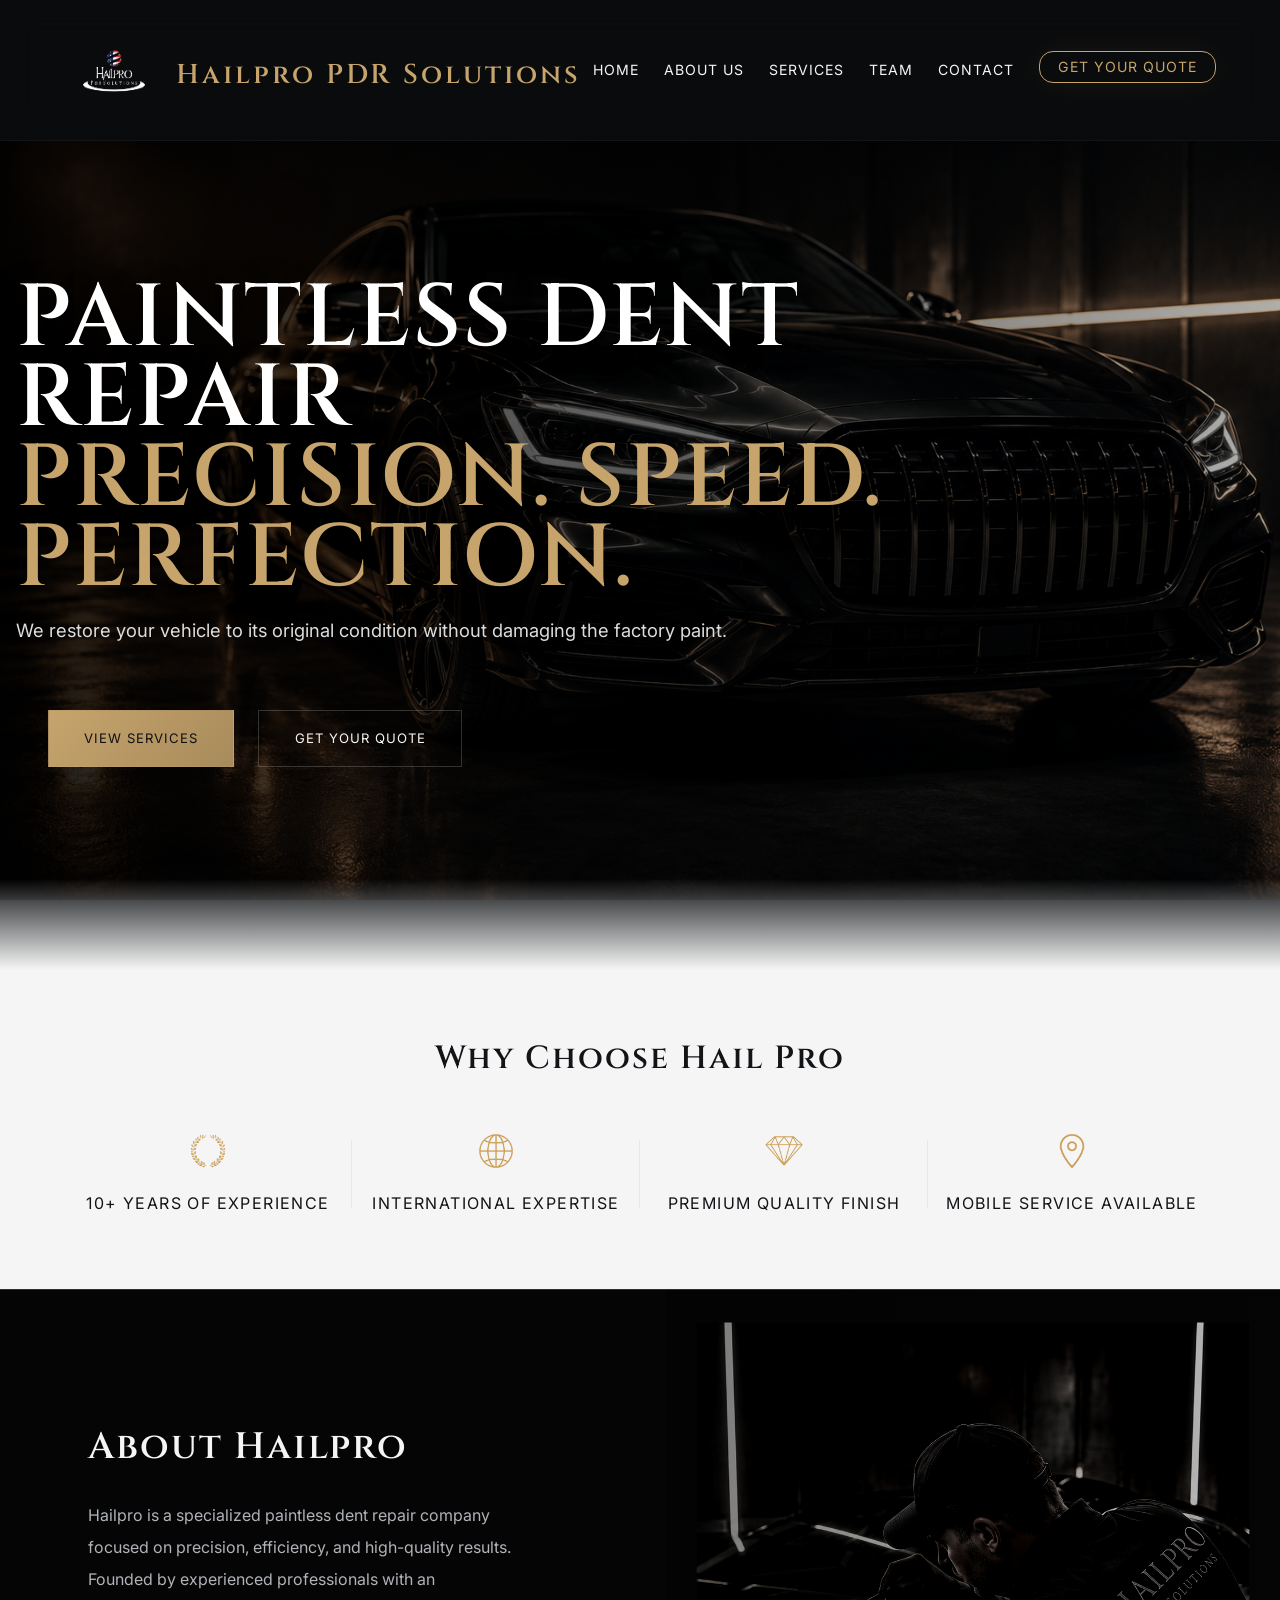
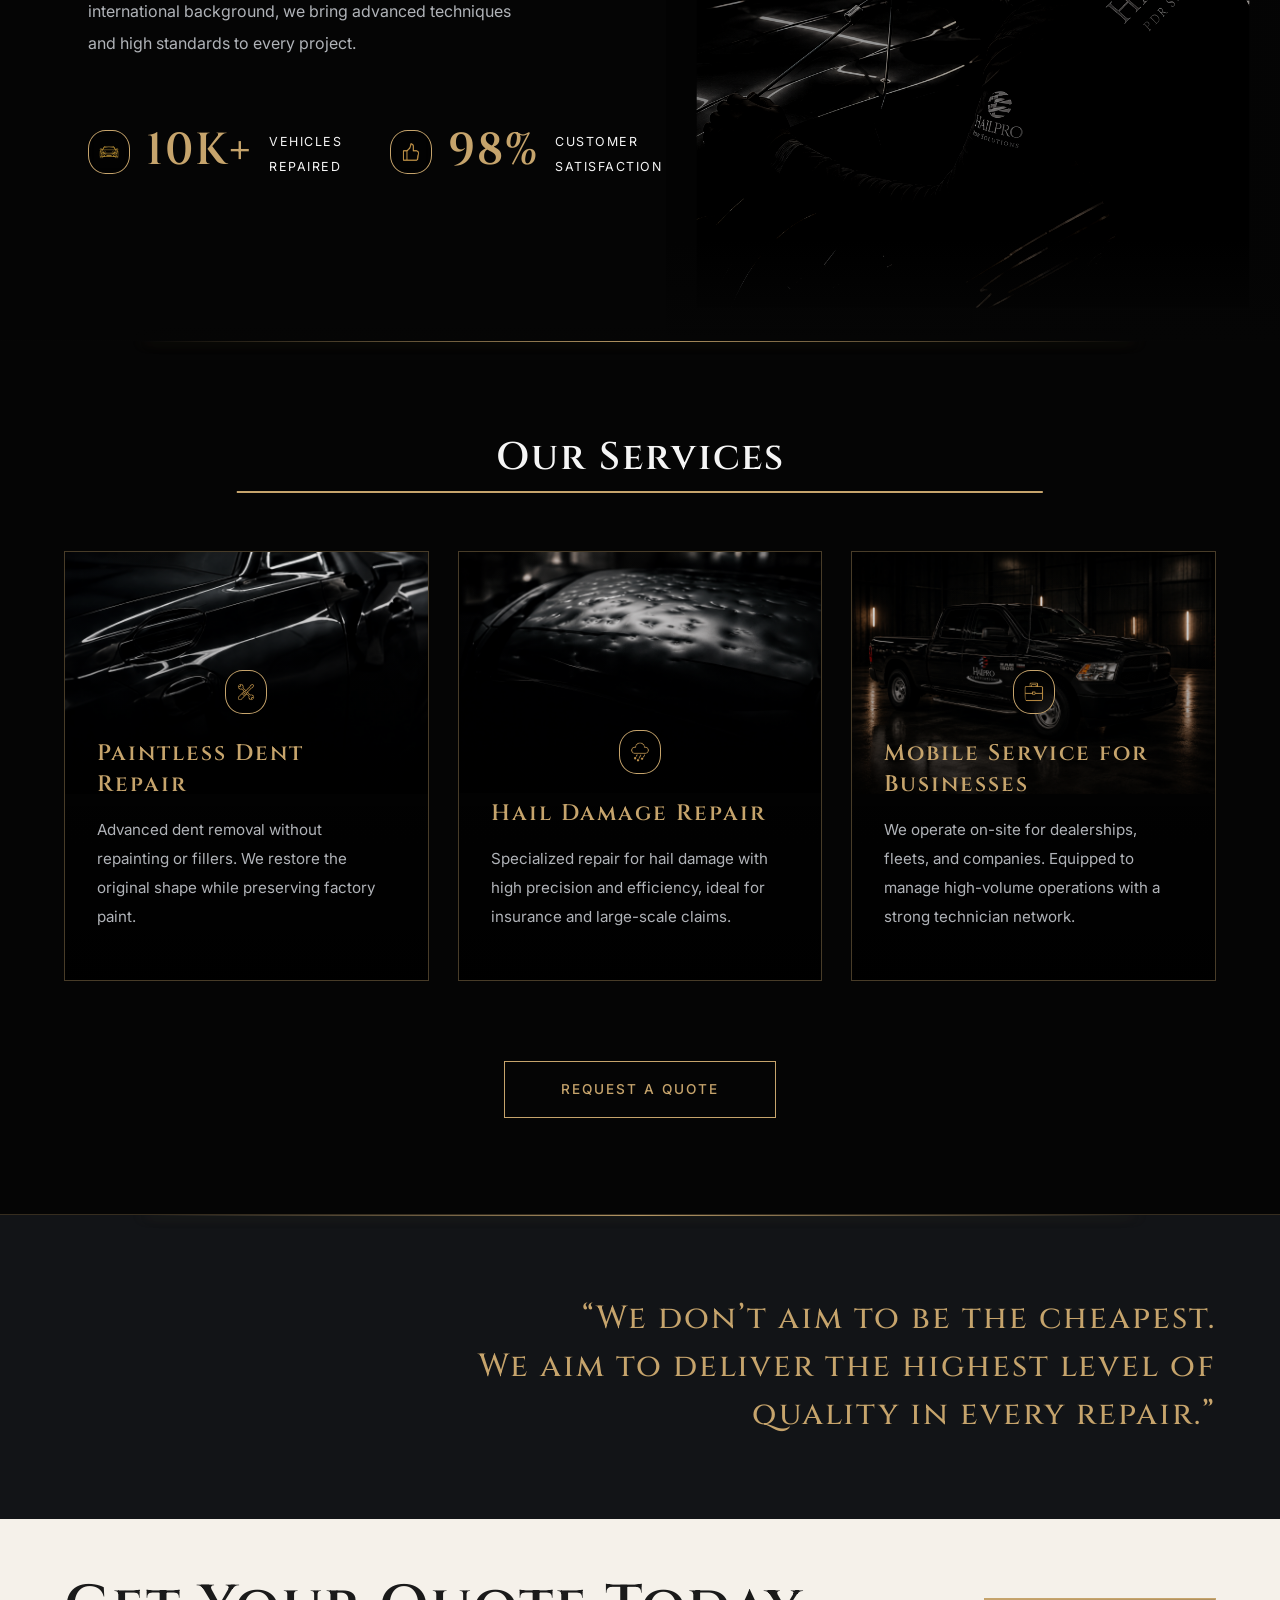
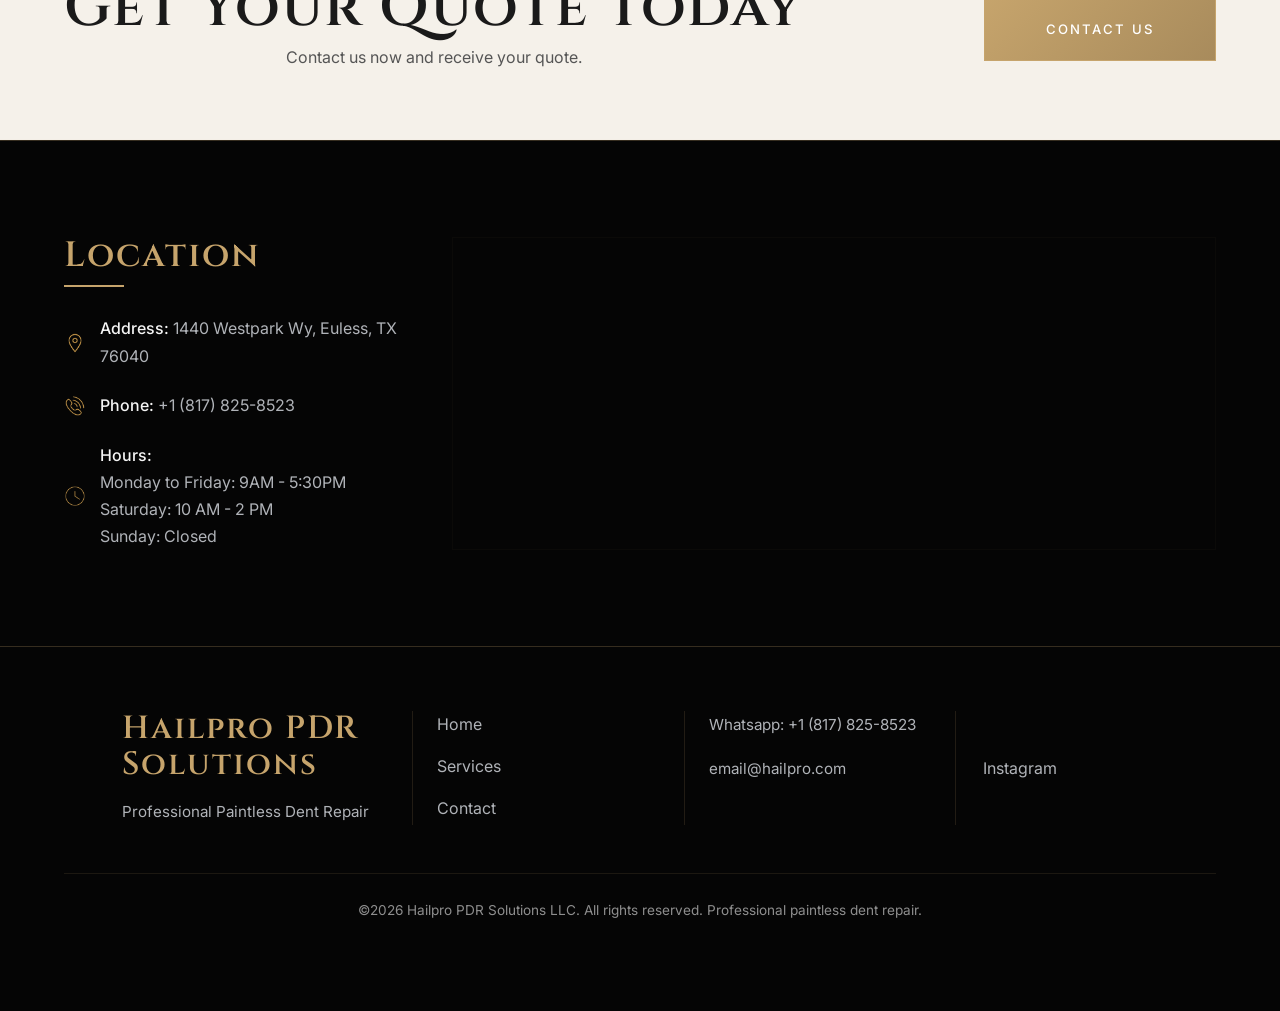
==== index.html @ 980bf14f "update" ====
<!DOCTYPE html>
<html lang="en">
<head>
    <meta charset="UTF-8">
    <meta name="viewport" content="width=device-width, initial-scale=1.0">
    <title>Hailpro PDR Solutions</title>
    <link rel="icon" type="image/png" href="favicon.jpeg">
    <link rel="shortcut icon" href="favicon.ico" type="image/x-icon">
    <link rel="shortcut icon" href="favicon.png" type="image/x-icon">
    
    <link rel="stylesheet" href="style.css">
</head>
<body>
    <header>
         <nav class="navbar">
            <div class="container navbar">

                <div class="logo">
                <img src="images/logo.png" alt="">
                <h1>Hailpro PDR Solutions</h1>
            </div>

            <ul class="nav-menu">
                <li><a href="index.html">Home</a></li>

            <li class="dropdown">
                    <a href="about.html">About Us</a>
                    <ul class="dropdown-menu">
                        <li><a href="pdr.html">What is PDR?</a></li>
                        <li><a href="experience.html">International Experience</a></li>
                        <li><a href="culture.html">Culture and Philosophy</a></li>
                        </ul>
                    <li><a href="services.html">Services</a></li>
                    <li><a href="team.html">Team</a></li>
                    <li><a href="contact.html">Contact</a></li>

                    <li><a href="contact.html" class="btn-nav">Get Your Quote</a></li>
                </li>
            </ul>
        </nav>
    </header>

    <main>
        <section class="hero">
            <h1>Paintless Dent Repair<br> <span class="highlight">Precision. Speed. Perfection.</span></h1>
            <p>We restore your vehicle to its original condition without damaging the factory paint.</p>

            <div class="hero-buttons">
            <a href="services.html" class="btn-primary">View Services</a>
            <a href="contact.html" class="btn-secondary">Get Your Quote</a>
            </div>

        </section>

        <section id="normal" class="why">
            <div class="container">

                <h2 class="section-title">Why Choose Hail Pro</h2>

                <div class="why-grid">
                    <div class="why-item">
                        <img src="images/experience-icon.png" alt="experience icon">
                        <span>10+ Years of Experience</span>
                    </div>
                    <div
                    class="why-item">
                    <img src="images/international-icon.png" alt="international icon">
                    <span>International Expertise</span>
                </div>
                    <div class="why-item">
                        <img src="images/premium-icon.png" alt="premium icon">
                    <span>Premium Quality Finish</span>
                </div>
                    <div class="why-item">
                        <img src="images/mobile-icon.png" alt="mobile icon">
                        <span>Mobile Service Available</span>
                    </div>
                </div>
            </div>
        </section>

        <section id="image" class="about-short">
            <div class="about-wrapper">

                <div class="about-content">
                    <div class="container">
                        <h2 class="section-title">About Hailpro</h2>
                        <p>
                            Hailpro is a specialized paintless dent repair company focused on precision, efficiency, and high-quality results.
                            Founded by experienced professionals with an international background, we bring advanced techniques and high standards to every project.
                        </p>

                        <div class="stats-grid">

                            <div class="stat">
                                <img src="images/car-icon.png" alt="">
                                <h3>10K+</h3>
                                <p>Vehicles Repaired</p>
                            </div>
                    
                            <div class="stat">
                                <img src="images/satisfaction-icon.png" alt="">
                                <h3>98%</h3> 
                                <p>Customer Satisfaction</p>
                            </div>
                        </div>
                    </div>
                </div>

                <div class="about-img">
                    <img src="images/about-img.png" alt="maylon and jo">
                </div>
            </div>

        </section>

        <section id="services" class="services">
            <div class="container">

                <h2 class="section-title">Our Services</h2>

                        <div class="service-grid">

                            <div class="service-card service-card-1">
                                <img src="images/repair-icon.png" alt="repair icon">
                                <h3>Paintless Dent Repair</h3>
                                <p>Advanced dent removal without repainting or fillers. We restore the original shape while preserving factory paint.</p>
                            </div>

                            <div class="service-card service-card-2">
                                <img src="images/hail-icon.png" alt="hail icon">
                            <h3>Hail Damage Repair</h3>
                            <p>
                            Specialized repair for hail damage with high precision and efficiency, ideal for insurance and large-scale claims.
                            </p>
                            </div>

                            <div class="service-card service-card-3">
                                <img src="images/mobile-service-icon.png" alt="mobile service icon">
                            <h3>Mobile Service for Businesses</h3>
                            <p>
                            We operate on-site for dealerships, fleets, and companies. Equipped to manage high-volume operations with a strong technician network.
                            </p>
                            </div>

                        </div>
                <div class="service-cta">
                    <a href="contact.html" class="btn-primary">Request a Quote</a>
                </div>
            </div>
        </section>

        <section class="quote-1">
                <div class="container">
                    <div class="quote-1-content">
                        <h2>
                            “We don’t aim to be the cheapest. <br>
                            We aim to deliver the highest level of quality in every repair.”
                        </h2>
                    </div>
                </div>
        </section>

        <section id="contact" class="contact-cta">
            <div class="container">
                <div class="contact-cta-content">
                    <div class="contact-cta-text">
                        <h2>Get Your Quote Today</h2>
                        <p>Contact us now and receive your quote.</p>
                    </div>

                    <a href="contact.html" class="btn-primary">Contact Us</a>
                </div>
            </div>
        </section>
        
        <section id="location" class="location">
            <div class="container">

                <div class="location-wrapper">
                    <div class="location-content">
                        <h2 class="section-title">Location</h2>
                        
                        <div class="location-info">

                            <div class="location-item">
                                <span><img src="images/address-icon.png" alt=""></span>
                                <p><strong>Address:</strong> 1440 Westpark Wy, Euless, TX 76040</p>
                            </div>
                            <div class="location-item">
                                <span class="location-img-2"><img src="images/phone-icon.png" alt=""></span>
                                <p><strong>Phone:</strong> +1 (817) 825-8523</p>
                            </div>
                            <div class="location-item">
                                <span><img src="images/clock-icon.png" alt=""></span>
                                <p><strong>Hours:</strong> <br> Monday to Friday: 9AM - 5:30PM <br>
                                Saturday: 10 AM - 2 PM <br> Sunday: Closed </p>
                            </div>
                        </div>
                    </div>

                </div>

                <div class="map-placeholder">
                        <iframe 
                        src="https://www.google.com/maps?q=1440+Westpark+Way+Euless+Texas&output=embed"
                        width="100%" 
                        height="100%" 
                        style="border:0;" 
                        allowfullscreen="" 
                        loading="lazy">
                        </iframe>
                </div>
                
            </div>
        </section>
    </main>

    <footer class="footer">
        <div class="container footer-content">
            <div>
                <h3>Hailpro PDR Solutions</h3>
                <p>Professional Paintless Dent Repair</p>
            </div>
            <div class="footer-links">
                <a href="index.html">Home</a>
                <a href="services.html">Services</a>
                <a href="contact.html">Contact</a>
            </div>
            <div class="footer-contact">
                <p>Whatsapp: +1 (817) 825-8523</p>
                <p>email@hailpro.com</p>
            </div>

            <div class="footer-instagram">
                <a href="https://www.instagram.com/hailpropdrsolutions/">Instagram</a>
            </div>
        </div>

        <p>
            ©2026 Hailpro PDR Solutions LLC. All rights reserved. Professional paintless dent repair.
        </p>
    </footer>
</body>
</html>
---- style.css ----
@charset "UTF-8"; 

@import url('https://fonts.googleapis.com/css2?family=Cinzel:wght@400..900&display=swap'); 

@import url('https://fonts.googleapis.com/css2?family=Inter:ital,opsz,wght@0,14..32,100..900;1,14..32,100..900&display=swap');


:root { 

    /*COLORS*/

    --background-main: #121417; 
    --background-soft: #1a1d21; 
    --background-card: #20242a;
    
    --gold: #c6a46c; 
    --gold-soft: #a88b5c; 
    --gold-light: #e0c48a; 
    
    --blue-deep: #1e3a8a; 
    --red-accent: #b91c1c; 
    
    --text-main: #f5f5f5; 
    --text-soft: #b0b3b8; 

    --border-light: rgba(255, 255, 255, 0.08);
    --border-soft: rgba(255,255,255,0.04);
    --gold-border: 1px solid rgba(198,164,108,0.25);

    --overlay-dark: rgba(0,0,0,0.72);
    --overlay-light: rgba(0,0,0,0.3);

    /*TYPOGRAPHY*/

    --font-title: "Cinzel", serif;
    --font-body: "Inter", sans-serif;

    --title-big: 5.5rem;
    --title-medium: 3rem;
    --title-small: 1.5rem;

    --text-large: 1.15rem;
    --text-normal: 1rem;
    --text-small: 0.9rem;

    --letter-spacing-title: 2px;

    /*SPACING*/

    --section-padding: 9rem;
    --container-width: 1280px;

    --content-width: 550px;


    --card-padding: 2.5rem;

    --button-padding: 1rem 2.2rem;

    /*EFFECTS*/
    
    --radius: 14px;
    --radius-small: 8px;
    --radius-large: 24px;

    --shadow-soft: 0 10px 30px rgba(0,0,0,0.25);
    --shadow-medium: rgba(0,0px,60px,0.35);
    --shadow-heavy: rgba(0,30px,100px,0.45);

    --gradient-dark:
    linear-gradient(
    to right,
    rgba(0,0,0,0.88),
    rgba(0,0,0,0.3)
);

    --gradient-soft:
    linear-gradient(
    to bottom,
    rgba(0,0,0,0.2),
    rgba(0,0,0,0.75)
);

    --blur-light: blur(8px);
    --blur-medium: blur(14px);
    --blur-heavy: blur(24px);

    --gold-glow: 0 0 30px rgba(198,164,108,0.08);

    --gold-strong: #c3bf76;

    --transition-slow: 1s ease;
    --transition-medium: 0.6s ease;
    --transition-fast: 0.3s ease;

    --luxury-transition: cubic-bezier(0.19,1,0.22,1);
    
} 

* { 
    margin: 0px; 
    padding: 0px; 
    box-sizing: border-box; 
} 

html {
    scroll-behavior: smooth;
}


body { 
    font-family: "Inter", sans-serif; 

    color: var(--text-main);
    
    background: linear-gradient(to bottom, rgba(0,0,0,0.2),
    rgba (0,0,0,0.9)
    );

    background-color: var(--background-main);
    line-height: 1.7; 

    overflow-x: hidden;
    position: relative;
} 

body::before {
    content: "";
    position: fixed;

    inset: 0;

    background-image: radial-gradient(rgba (255,255,255,0.08) 0.5px,
    transparent 0.05px
    );

    background-size: 4px 4px;

    opacity: 0.03;

    pointer-events: none;
    
    z-index: 9999;
}

h1, h2, h3 { 
    font-family: "Cinzel", serif; 
    letter-spacing: var(--letter-spacing-title); 
    line-height: 1.1;
    font-weight: 600;
} 

p { 
    color: var(--text-soft); 
    font-size: var(--text-normal);
} 

a { 
    text-decoration: none; 
    color: inherit; 
}

.container {
    width: 90%;
    max-width: var(--container-width);
    margin: 0px auto;
}

section {
    padding: var(--section-padding) 0;
    position: relative;
}

header {
    width: 100%;
    position: sticky;

    top: 0px;
    padding: 10px 0px;
    margin-bottom: 0%;

    z-index: 1000;

    background: rgba(0,0,0, 0.45);
    backdrop-filter: blur(16px);

    border-bottom: 1px solid rgba(255,255,255,0.04);
}

.logo {
    display: flex;
    flex-direction: row;
    gap: 12px
}
.logo img {
    width: 150%;
    max-width: 100px;
    height: 120px;
}

.logo h1 {
    font-size: 1.7rem;
    color: var(--gold);
    letter-spacing: 3px;

    margin-top: 50px;
}

.navbar {
    display: flex;
    justify-content: space-between;

    align-items: center;
    min-height: 95px;
}

.nav-container {
    width: 90%;
    max-width: 1200px;

    display: flex;
    justify-content: space-between;
    align-items: center;

    padding: 18px 0px;
}


.nav-menu {
    list-style: none;
    display: flex;
    align-items: center;
    gap: 25px;
}

.nav-menu a {
    position: relative;
    font-size: 0.88rem;
    text-transform: uppercase;

    letter-spacing: 1px;
    transition: var(--transition-medium);
}

.nav-menu a:hover {
    color: var(--gold);
}

.nav-menu a::after {
    content: "";

    position: absolute;
    left: 0;
    bottom: -8px;

    width: 0;
    height: 2px;

    background: var(--gold);

    transition: var(--transition-medium);
}

.nav-menu a:hover::after {
    width: 100%;
}

.nav-menu .btn-nav::after {
    display: none;
}

.dropdown {
    position: relative;
}

.dropdown-menu {
    position: absolute;
    top: 140%;
    left: 0;
    background: rgba(10, 10, 10, 0.99);
    list-style: none;
    min-width: 200px;

    border: var(--gold-border);

    backdrop-filter: var(--border-light);
    padding: 10px 0px;
    border-radius: var(--radius);

    opacity: 0;
    visibility: hidden;
    transform: translateY(10px);
    transition: var(--transition-medium);
}

.dropdown-menu li {
    padding: 14px 22px;

    border-bottom: 1px solid rgba(255,255,255,0.04);
}

.dropdown-menu li:hover {
    background: rgba(255, 255, 255, 0.03);
}

.dropdown:hover .dropdown-menu {
    opacity: 1;
    visibility: visible;
    transform: translateY(0px);
}

#menu-toggle {
    display: none;
}

.menu-icon {
    display: none;
    font-size: 28px;
    cursor: pointer;
    color: var(--gold);

    transition: var(--transition-fast);
}

.menu-icon:hover {
    color: var(--gold-light);
}

.btn-nav {
    display: inline-block;
    padding: 8px 18px;
    line-height: 1;

    border: 1px solid var(--gold);
    border-radius: var(--radius);

    transform: translateY(-3px);

    color: var(--gold);
    box-shadow: var(--gold-glow);
}

.btn-nav:hover {
    border: var(--gold-border);
    color: var(--gold);
    box-shadow: var(--gold-glow);
}

.nav-menu .btn-nav:hover {
    color: #fff7e8;

    border-color: var(--gold);

    box-shadow:
        0 0 8px rgba(198,164,108,0.55),
        0 0 18px rgba(198,164,108,0.35),
        0 0 30px rgba(198,164,108,0.18);

    text-shadow:
        0 0 6px rgba(255,230,180,0.9);

    background: rgba(198,164,108,0.05);

    transform: translateY(-3px) scale(1.03);
}

.btn-primary, 
.btn-secondary {
    display: inline-flex;
    align-items: center;
    justify-content: center;

    padding: var(--button-padding);

    text-transform: uppercase;
    letter-spacing: 1px;
    font-size: 0.82rem;

    transition: all var(--transition-medium);

    cursor: pointer;
}

.btn-primary {
    background: linear-gradient(135deg, 
    var(--gold), 
    var(--gold-soft)
    );
    color: #111;

    border: 1px solid transparent;
    position: relative;
    overflow: hidden;
}

.btn-primary:hover {
    transform: translateY(-2px);

    background: linear-gradient(
        135deg,
        #e2c48a,
        #c79b52
    );

    color: #000;

    box-shadow:
        0 0 10px rgba(198,164,108,0.35),
        0 0 24px rgba(198,164,108,0.18);

    filter: brightness(1.08);
    
}

.btn-secondary {
    border: 1px solid rgba(255,255,255, 0.18);
    color: var(--text-main);
}

.btn-secondary:hover {
    color: #fff7e8;

    border-color: var(--gold);

    box-shadow:
        0 0 8px rgba(198,164,108,0.55),
        0 0 18px rgba(198,164,108,0.35),
        0 0 30px rgba(198,164,108,0.18);

    text-shadow:
        0 0 6px rgba(255,230,180,0.9);

    background: rgba(198,164,108,0.05);

    transform: translateY(-3px) scale(1.03);
}

/*HERO SECTION*/

.hero {
    min-height: 92vh;
    display: flex;

    flex-direction: column;

    justify-content: center;

    padding-top: 8rem;

    background: var(--gradient-dark),
    url('images/background.png');

    background-position: left;
    background-size: cover;
    background-repeat: no-repeat;
    background-attachment: fixed;

}

.hero h1 {
    font-size: var(--title-big);
    max-width: 1000px;
    padding-left: 1rem;

    line-height: 5rem;

    text-transform: uppercase;
    color: #FFFFFF;
    text-shadow: 0px 10px 30px rgba(0,0,0,0.5)
}

.highlight {
    color: var(--gold);
}

.hero p {
    font-size: var(--text-large);

    max-width: var(--container-width);
    margin: 1rem;

    color: #dddddd;
}

.hero-buttons {
    display: flex;
    gap: 1.5rem;
    margin: 3rem;
}

.why {
    position: relative;

    background: var(--text-main);

    padding: 4.5rem 0;
}

.why::after {
    content: "";

    position: absolute;
    top: -90px;
    left: 0;

    width: 100%;
    height: 90px;

    background: linear-gradient(
        to bottom,
        transparent,
        #f4f4f4
    );
}

.why .section-title {
    color: var(--background-main);

    text-align: center;

    margin-bottom: 3.5rem;

    font-size: 2rem;
}

.why-grid {
    display: grid;

    grid-template-columns: repeat(4, 1fr);

    align-items: center;
}

.why-item {
    position: relative;
    display: flex;

    flex-direction: column;
    align-items: center;
    justify-content: center;
    text-align: center;

    padding: 1.5rem, 2rem;

    transition: var(--transition-fast);
}

.why-item:hover {
    transform: translateY(-3px);
}

.why-item:not(:last-child)::after {
    content: "";

    position: absolute;
    right: 0;
    top: 50%;

    transform: translateY(-50%);

    width: 1px;
    height: 80%;

    background: rgba(198,164,108,0.18);
}

.why-item img {
    width: 38px;
    height: 38px;

    object-fit: contain;

    margin-bottom: 1.3rem;

    opacity: 0.9;

    transition: var(--transition-fast);
}

.why-item:hover img {
    transform: scale(1.05);
}

.why-item span {
    font-family: var(--font-body);
    font-size: 1rem;
    font-weight: 400;
    color: var(--background-main);

    letter-spacing: 1.4px;
    line-height: 1.6;

    text-transform: uppercase;
}

/*ABOUT SECTION*/

.about-short {
    background: #050505;

    border-top: var(--gold-border);
    border-bottom: var(--gold-border);

    padding: 0;
}

.about-wrapper {
    display: grid;
    grid-template-columns: 52% 48%;
    align-items: stretch;
}

.about-content {
    display: flex;
    align-items: center;
    position: relative;

    padding: 6rem 7rem 6rem 4rem;
}

.about-content .container {
    max-width: 520px;
}

.about-short .section-title {
    text-align: left;
    font-size: 2.3rem;

    margin-bottom: 2rem;

    color: var(--text-main);
}

.about-content .section-title::after {
    content: "";

    position: absolute;
    left: 0;
    bottom: -14px;

    width: 60px;
    height: 2px;

    background: var(--gold);
}

.about-content p {
    max-width: 540px;

    font-size: 1rem;
    line-height: 2;

    margin-bottom: 3rem;
    color: var(--text-soft);
}

.about-img {
    position: relative;
    min-height: 650px;
    overflow: hidden;
}

.about-img img {
    width: 100%;
    height: 100%;

    object-fit: cover;
    display: block;
    object-position: center center;

    transform: scale(0.9);

    filter: 
    grayscale(35%)
    brightness(0.9)
    contrast(1.1);
}

.about-img::after {
    content: "";
    position: absolute;
    inset: 0;

    background: linear-gradient(
    to left,
    rgba(0,0,0,0.15),
    rgba(0,0,0,0.45)
    );
}

.stats-grid {
    display: flex;
    gap: 3rem;

    margin-top: 1rem;
    margin-right: 2rem;
    
}

.stat {
    display: flex;
    align-items: center;
    min-width: auto;

    gap: 1rem;
}

.stat img {
    width: 20px;
    height: 22px;

    object-fit: contain;
    object-position: center;

    border: 1px solid var(--gold);
    border-radius: 42%;
    padding: 10px;
    margin: 1.4rem auto 1.8rem;

    display: block;

    box-sizing: content-box;
    background: rgba(0,0,0,0.55);
    backdrop-filter: blur(5px);
}

.stat h3 {
    font-size: 2.8rem;
    color: var(--gold);

    margin-bottom: 0.4rem;
    line-height: 1;
}

.stat p {
    margin: 0;
    color: var(--text-main);

    font-size: 0.78rem;
    max-width: 120px;

    text-transform: uppercase;
    letter-spacing: 1.5px;
    
}

/*SERVICES*/

.services {
    background: #050505;

    border-bottom: var(--gold-border);

    padding: 6rem 0;
}

.services .section-title {
    position: relative;
    text-align: center;
    color: var(--text-main);

    font-size: 2.4rem;
    margin-bottom: 4.5rem;
}

.services .section-title::after {
    content: "";
    position: absolute;

    left: 50%;
    bottom: -14px;

    transform: translateX(-50%);

    width: 70%;
    height: 2px;

    background: var(--gold);
}
.services::before {
    content: "";

    position: absolute;

    top: 0;
    left: 50%;

    transform: translateX(-50%);

    width: 78%;
    height: 1px;

    background: linear-gradient(
        to right,
        transparent,
        rgba(198,164,108,0.9),
        transparent
    );

    box-shadow:
        0 0 12px rgba(198,164,108,0.35),
        0 0 22px rgba(198,164,108,0.18);
}

.services::after {
    content: "";

    position: absolute;

    top: -100px;
    left: 0;

    width: 100%;
    height: 100px;

    background: linear-gradient(
        to bottom,
        transparent,
        #050505
    );

    pointer-events: none;
}

.service-grid {
    display: grid;
    grid-template-columns: repeat(3, 1fr);
    gap: 1.8rem;
}

.service-card {
    position: relative;

    min-height: 430px;
    padding: 3rem 2rem;

    border: 1px solid rgba(198,164,108,0.35);

    overflow: hidden;
    display: flex;
    flex-direction: column;

    justify-content: flex-end;
    

    transition: var(--transition-medium);

    background-size: contain;
    background-position: top;
    background-repeat: no-repeat;
}

.service-card:hover {
    transform: translateY(-8px);

    border-color: var(--gold);

    box-shadow: var(--gold);
}

.service-card > * {
    position: relative;
    z-index: 2;
}

.service-card img {
    width: 20px;
    height: 22px;

    display: flex;

    object-fit: contain;

    padding: 10px;

    border: 1px solid var(--gold);
    border-radius: 42%;

    box-sizing: content-box;
    margin: 0 auto 1.5rem auto;

    background: rgba(0,0,0, 0.45);
    backdrop-filter: blur(5px);
}

.service-card h3 {
    font-size: 1.4rem;
    
    color: var(--gold);

    margin-bottom: 1rem;
    line-height: 1.4;
}

.service-card p {
    color: var(--text-soft);

    font-size: 0.95rem;
    line-height: 1.9;
}

.service-card-1 {
    background-image: url('images/grid-1.png');
}

.service-card-2 {
    background-image: url('images/grid-2.png');
}

.service-card-3 {
    background-image: url('images/grid-3-bk.png');

}

.service-card::before {
    content: "";

    position: absolute;
    inset: 0;

    background: linear-gradient(
        to bottom,
        rgba(0,0,0,0.05) 0%,
        rgba(0,0,0,0.35) 35%,
        rgba(0,0,0,0.78) 65%,
        rgba(0,0,0,0.96) 100%
    );

    z-index: 1;
}

.service-cta {
    display: flex;
    justify-content: center;

    margin-top: 5rem;
}

.service-cta .btn-primary {
    display: inline-flex;
    align-items: center;
    justify-content: center;

    padding: 1rem 3.5rem;

    border: 1px solid var(--gold);

    background: transparent;
    color: var(--gold);

    text-transform: uppercase;

    letter-spacing: 2px;
    font-size: 0.85rem;
    font-weight: 500;

    position: relative;
    overflow: hidden;

    transition: var(--transition-medium);
}

.service-cta .btn-primary:hover {
    background: rgba(198,164,108,0.06);

    color: #fff7e8;

    border-color: var(--gold);

    transform: translateY(-3px) scale(1.02);

    box-shadow:
        0 0 8px rgba(198,164,108,0.45),
        0 0 18px rgba(198,164,108,0.28),
        0 0 28px rgba(198,164,108,0.12);

    text-shadow:
        0 0 6px rgba(255,230,180,0.75);
}

/*QUOTE*/

.quote-1 {
    position: relative;
    display: flex;

    padding: 5rem 0;

    background-image: url('images/quote-img.png');
    background-size: cover;
    background-position: left center;
    background-repeat: no-repeat;
    background-attachment: fixed;

    overflow: hidden;
}

.quote-1::before {
    content: "";

    position: absolute;

    top: -100px;
    left: 0;

    width: 100%;
    height: 100px;

    background: linear-gradient(
        to bottom,
        transparent,
        #050505
    );

    z-index: 2;
    pointer-events: none;
}

.quote-1::after {
    content: "";

    position: absolute;

    top: 0;
    left: 50%;

    transform: translateX(-50%);

    width: 78%;
    height: 1px;

    background: linear-gradient(
        to right,
        transparent,
        rgba(198,164,108,0.9),
        transparent
    );

    box-shadow:
        0 0 12px rgba(198,164,108,0.35),
        0 0 22px rgba(198,164,108,0.18);

    z-index: 3;
}

.quote-1 .container {
    position: relative;
    z-index: 2;

    display: flex;
    align-items: center;
    justify-content: flex-end;
    gap: 2rem;
}

.quote-1-content {
    max-width: 760px;

    display: flex;
    align-items: flex-start;
    gap: 1.5rem;

}

.quote-1 img {
    width: 48px;
    height: 48px;

    object-fit: contain;
}

.quote-1 h2 {
    color: var(--gold);

    font-size: 2rem;
    line-height: 1.5;
    font-weight: 500;

    max-height: 850px;
    text-align: right;
}

/*CTA CONTACT*/

.contact-cta {
    background: #f5f1ea;

    padding: 3.5rem 0;

    border-top: 1px solid rgba(198,164,108,0.02);
    border-bottom: 1px solid rgba(198,164,108,0.02);
}

.contact-cta-content {
    display: flex;
    align-items: center;
    justify-content: space-between;
    gap: 2rem;
}

.contact-cta-text {
    color: #1a1a1a;

    font-size: 2.4rem;
    margin-bottom: 0.7rem;
}

.contact-cta-text p {
    color: #555;

    font-size: 1rem;
    line-height: 1.7;
    padding-top: 5px;
    text-align: center;
}

.contact-cta .btn-primary {
    display: inline-flex;
    align-items: center;
    justify-content: center;

    padding: 1.2rem 3.8rem;

    background-color: var(--gold);
    color: #fff;

    border: 1px solid var(--gold);

    text-transform: uppercase;
    letter-spacing: 2px;

    font-size: 0.85;
    font-weight: 500;

    transition: var(--transition-medium);
}

.contact-cta .btn-primary:hover {
    background: transparent;
    color: var(--gold);
}

/*LOCATION*/

.location {
    background: #050505;
    padding: 6rem 0;

    border-top: var(--gold-border);
}

.location-wrapper {
    display: grid;
    grid-template-columns: 380px 1fr;
    gap: 1rem;
    
    align-items: stretch;
}

.location .container {
    display: grid;
    grid-template-columns: 340px 1fr;
    gap: 3rem;
    align-items: stretch;
}

.location-content {
    display: flex;
    flex-direction: column;
    justify-content: center;
}

.location .section-title {
    position: relative;
    color: var(--gold);

    font-size: 2.2rem;
    margin-bottom: 2.5rem;
}

.location .section-title::after {
    content: "";

    position: absolute;
    left: 0;
    bottom: -12px;

    width: 60px;
    height: 2px;

    background: var(--gold);
}

.location-info {
    display: flex;
    flex-direction: column;
    gap: 1.4rem;
}

.location-item {
    display: flex;
    align-items: center;
    gap: 0.9rem;
}

.location-item span {
    width: 22px;
    height: 22px;

    display: flex;
    align-items: center;
    justify-content: center;

    flex-shrink: 0;
}

.location-item img {
    width: 20px;
    height: 20px;

    object-fit: contain;

}

.location-item p {
    color: var(--text-soft);
    font-size: 1rem;

    line-height: 1.7;
}

.location-item strong {
    color: var(--text-main);
    font-weight: 500;
}

.map-placeholder {
    overflow: hidden;

    border: 1px solid rgba(198,164,108,0.03);
    min-height: 260px;
    position: relative;
}

.map-placeholder iframe {
    width: 100%;
    height: 100%;

    filter: 
    grayscale(100%)
    brightness(0.55)
    contrast(1.1);
}

/*FOOTER*/

.footer {
    background: #050505;
    border-top: var(--gold-border);
    padding: 4rem;
}

.footer-content {
    display: grid;
    grid-template-columns: 1.2fr 1fr 1fr 0.8fr;
    gap: 3rem;

    padding-bottom: 3rem;
}

.footer-content > div {
    position: relative;
}

.footer-content > div:not(:last-child)::after {
    content: "";

    position: absolute;
    top: 0;
    right: -1.5rem;

    width: 1px;
    height: 100%;

    background: rgba(198,164,108,0.15);
}

/*BRAND*/

.footer h3 {
    color: var(--gold);
    font-size: 2rem;
    margin-bottom: 1rem;
}

.footer p {
    color: var(--text-soft);

    line-height: 1.8;
    font-size: 0.95rem;
}

.footer-links {
    display: flex;
    flex-direction: column;

    gap: 0.9rem;
}

.footer-links a {
    color: var(--text-soft);

    transition: var(--transition-fast);
}

.footer-links a:hover {
    color: var(--gold);

    transform: translateX(3px);
}

.footer-contact {
    display: flex;
    flex-direction: column;

    gap: 1rem;
}

.footer-instagram {
    display: flex;
    align-items: center;

    gap: 0.7rem;

    color: var(--text-soft);
    transition: var(--transition-fast);
    transform: translateX(3px);
}

.footer-instagram:hover {
    color: var(--gold);

    transform: translateX(3px);
}

.footer > p {
    border-top: 1px solid rgba(198,164,108,0.12);

    padding: 1.5rem 0;

    text-align: center;

    color: rgba(255,255,255,0.55);

    font-size: 0.85rem;
}
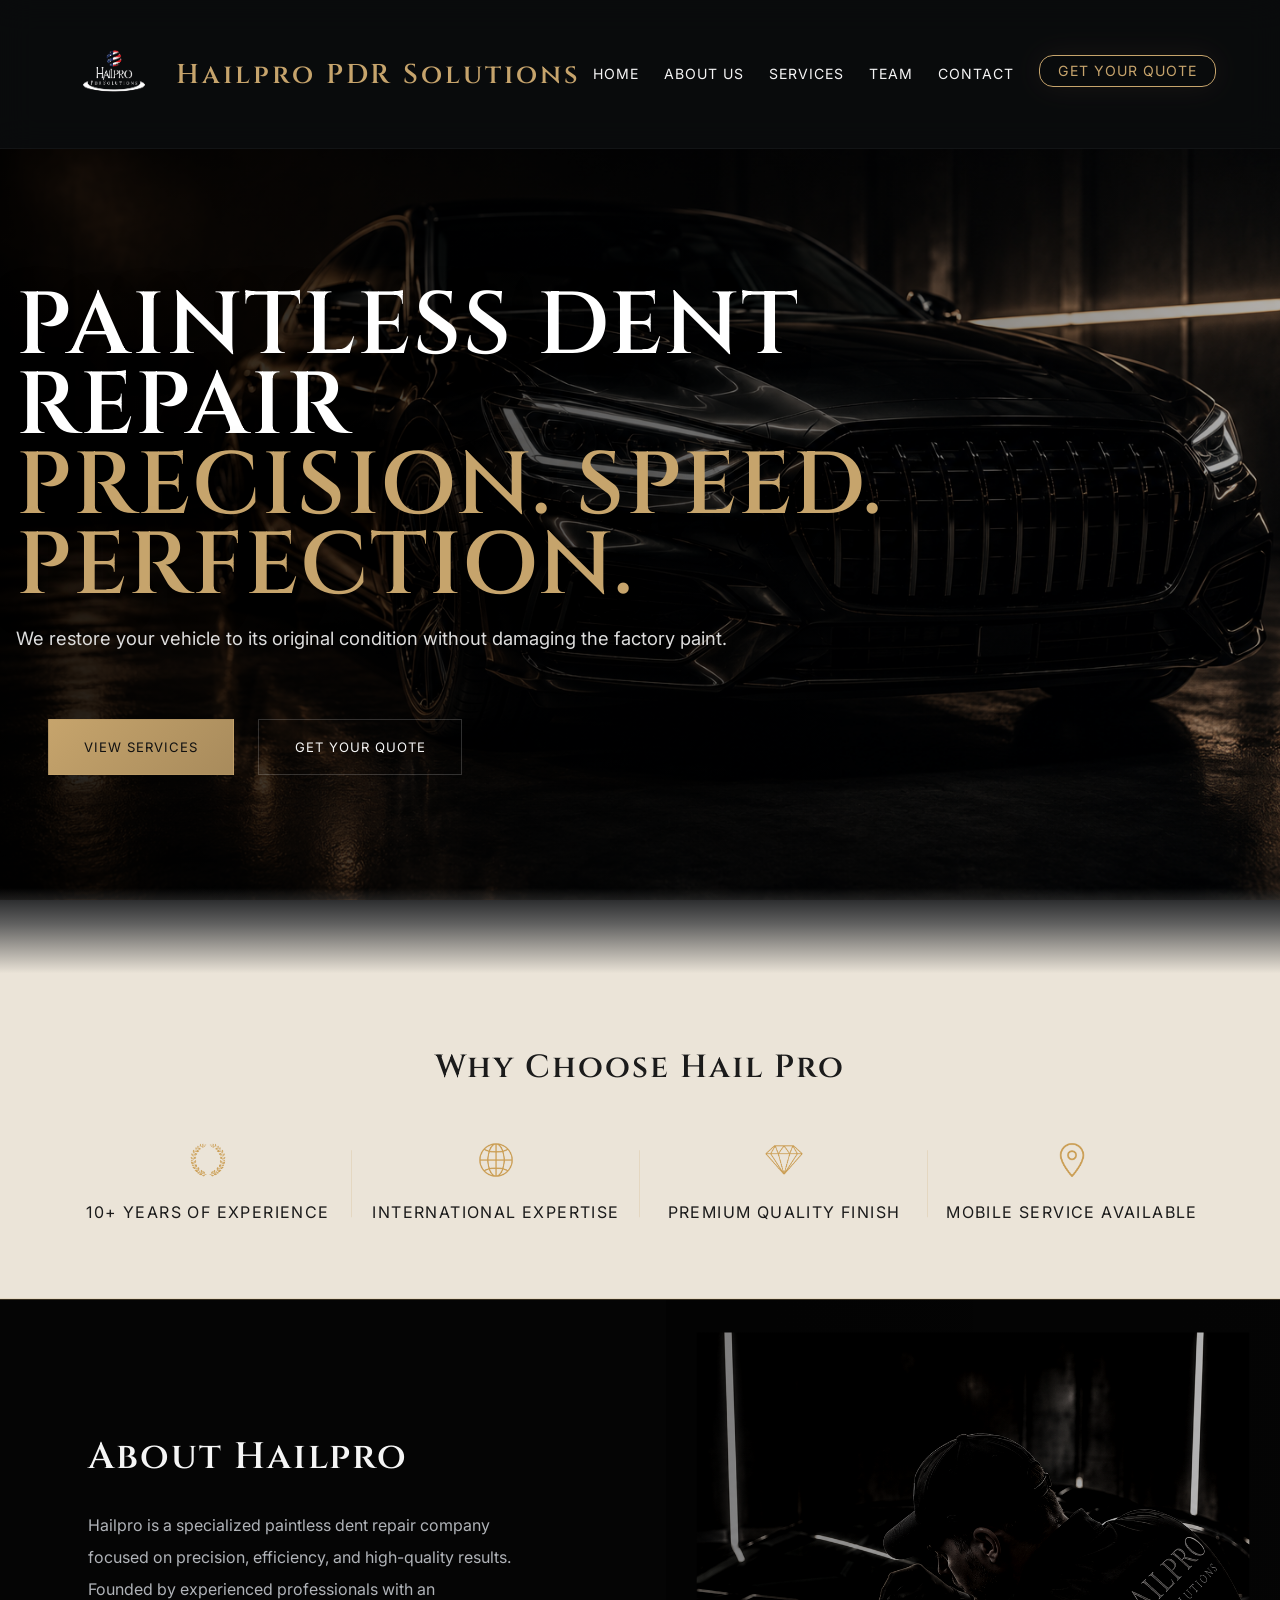
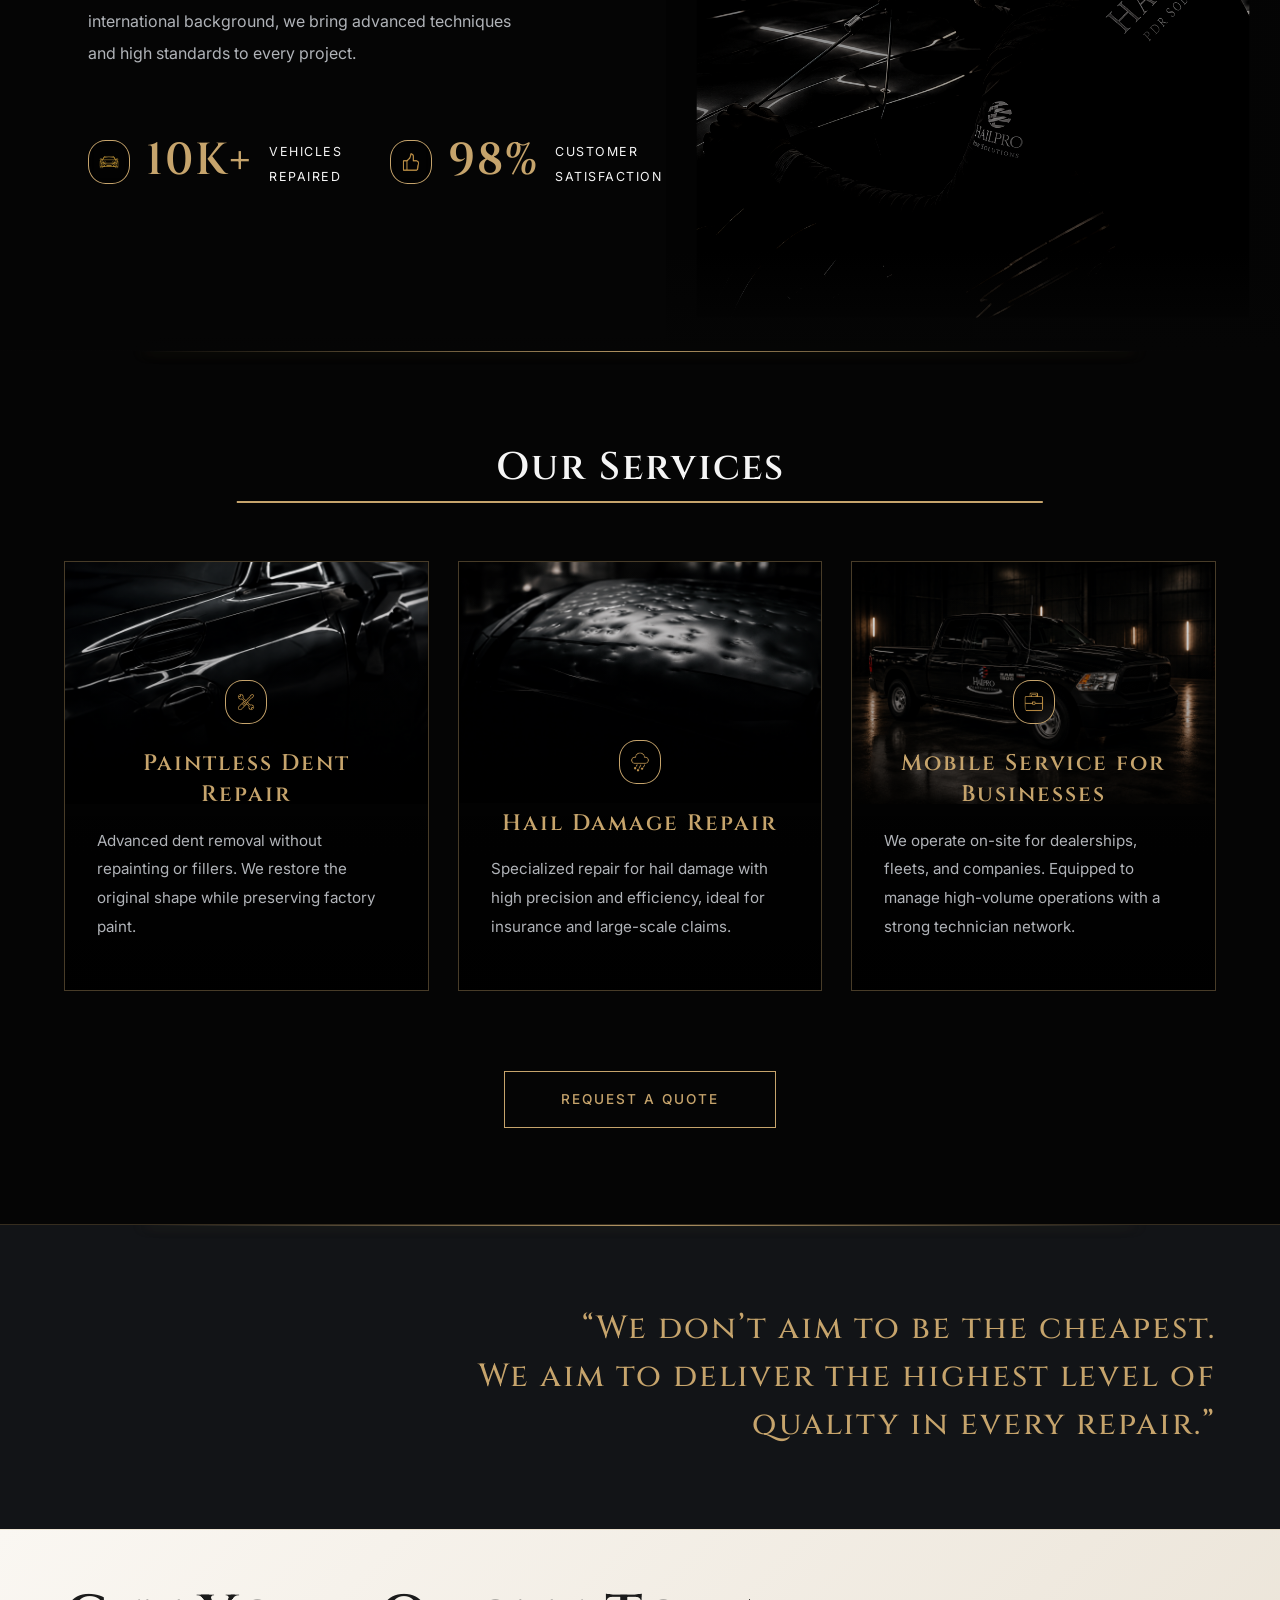
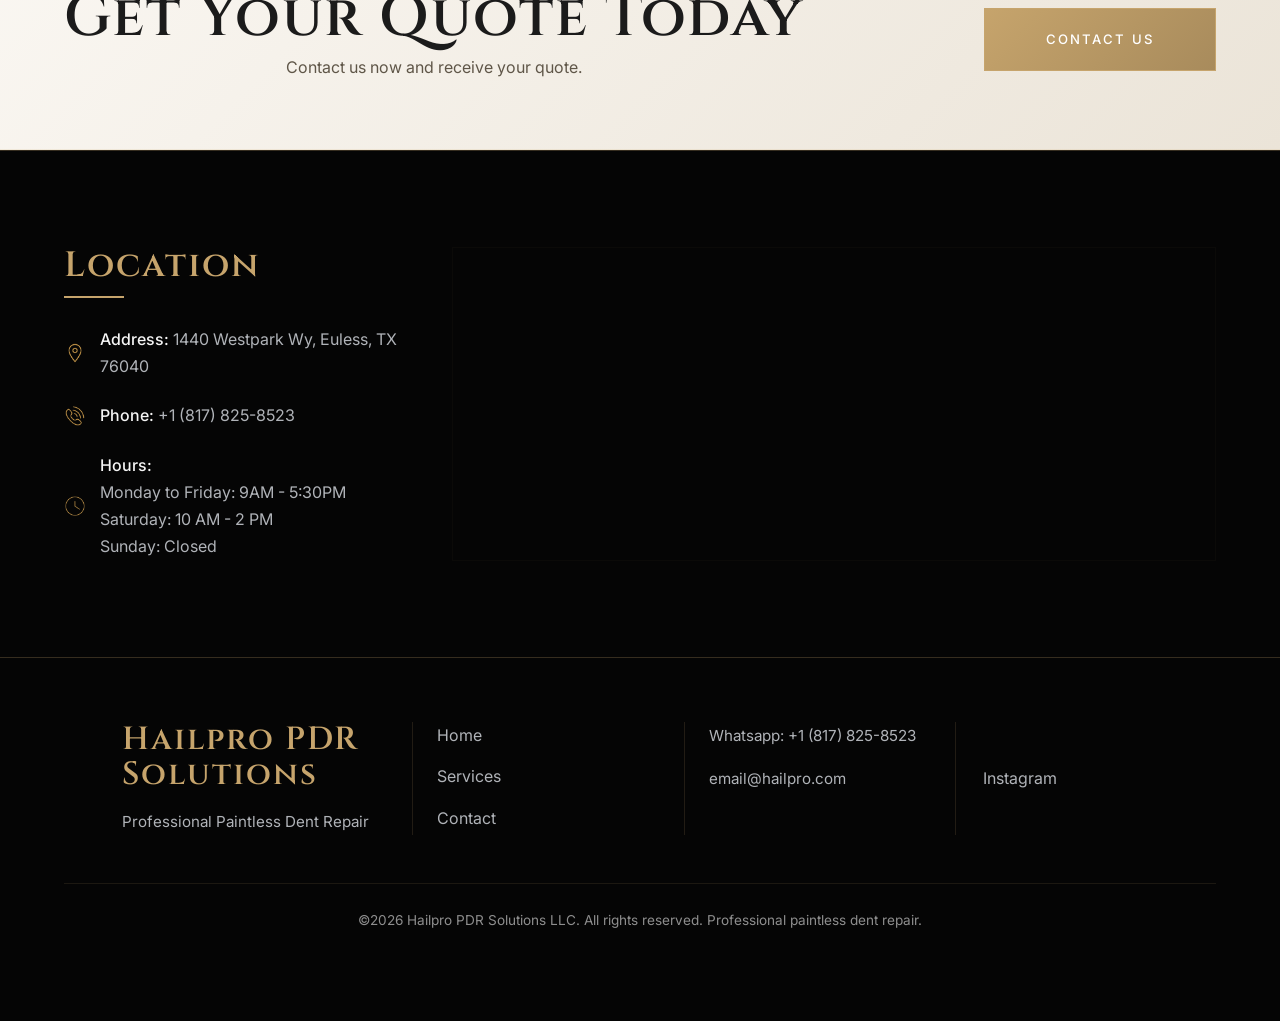
==== commit 128a00f0: "update" ====
--- a/index.html
+++ b/index.html
@@ -16,7 +16,7 @@
             <div class="container navbar">
 
                 <div class="logo">
-                <img src="images/logo.png" alt="">
+                <a href="index.html"><img src="images/logo.png" alt=""></a>
                 <h1>Hailpro PDR Solutions</h1>
             </div>
 
--- a/style.css
+++ b/style.css
@@ -13,6 +13,13 @@
     --background-soft: #1a1d21; 
     --background-card: #20242a;
     
+    --beige-main: #f5f1ea;
+    --beige-soft: #ebe4d8;
+    --beige-dark: #d8cfc0;
+
+    --cream-light: #faf7f2;
+    --warm-white: #f8f5ef;
+
     --gold: #c6a46c; 
     --gold-soft: #a88b5c; 
     --gold-light: #e0c48a; 
@@ -23,12 +30,22 @@
     --text-main: #f5f5f5; 
     --text-soft: #b0b3b8; 
 
+    --text-dark: #1b1b1b;
+    --text-brown: #5f5648;
+
     --border-light: rgba(255, 255, 255, 0.08);
     --border-soft: rgba(255,255,255,0.04);
     --gold-border: 1px solid rgba(198,164,108,0.25);
+    --beige-border: 1px solid rgba(198,164,108,0.18);
 
     --overlay-dark: rgba(0,0,0,0.72);
     --overlay-light: rgba(0,0,0,0.3);
+    --overlay-beige:
+    linear-gradient(
+        to bottom,
+        rgba(245,241,234,0.88),
+        rgba(245,241,234,0.96)
+    );
 
     /*TYPOGRAPHY*/
 
@@ -81,6 +98,13 @@
     rgba(0,0,0,0.75)
 );
 
+--gradient-beige:
+    linear-gradient(
+        135deg,
+        #faf7f2,
+        #ebe4d8
+    );
+
     --blur-light: blur(8px);
     --blur-medium: blur(14px);
     --blur-heavy: blur(24px);
@@ -440,6 +464,8 @@
 .hero {
     min-height: 92vh;
     display: flex;
+    position: relative;
+    overflow: hidden;
 
     flex-direction: column;
 
@@ -491,9 +517,12 @@
 .why {
     position: relative;
 
-    background: var(--text-main);
+    background: #ebe4d8;
 
     padding: 4.5rem 0;
+
+    border-top: var(--beige-border);
+    border-bottom: var(--beige-border);
 }
 
 .why::after {
@@ -508,13 +537,17 @@
 
     background: linear-gradient(
         to bottom,
-        transparent,
-        #f4f4f4
+        rgba(245,241,234,0) 0%,
+        rgba(245,241,234,0.35) 40%,
+        var(--beige-soft) 95%, 
+        var(--beige-soft) 100%
     );
+
+    pointer-events: none;
 }
 
 .why .section-title {
-    color: var(--background-main);
+    color: var(--text-dark);
 
     text-align: center;
 
@@ -561,7 +594,7 @@
     width: 1px;
     height: 80%;
 
-    background: rgba(198,164,108,0.18);
+    background: rgba(198,164,108,0.2);
 }
 
 .why-item img {
@@ -585,7 +618,7 @@
     font-family: var(--font-body);
     font-size: 1rem;
     font-weight: 400;
-    color: var(--background-main);
+    color: var(--text-dark);
 
     letter-spacing: 1.4px;
     line-height: 1.6;
@@ -851,11 +884,16 @@
 }
 
 .service-card:hover {
-    transform: translateY(-8px);
-
+    border: var(--gold-border);
+    color: var(--gold);
+
+    box-shadow:
+        0 0px 30px rgba(198,164,108,0.55),
+        0 0px 18px rgba(198,164,108,0.35),
+        0 0 30px rgba(198,164,108,0.18);
+
+    transform: translateY(-10px);
     border-color: var(--gold);
-
-    box-shadow: var(--gold);
 }
 
 .service-card > * {
@@ -886,6 +924,7 @@
 .service-card h3 {
     font-size: 1.4rem;
     
+    text-align: center;
     color: var(--gold);
 
     margin-bottom: 1rem;
@@ -1083,14 +1122,13 @@
 /*CTA CONTACT*/
 
 .contact-cta {
-    background: #f5f1ea;
+    background: var(--gradient-beige);
 
     padding: 3.5rem 0;
 
-    border-top: 1px solid rgba(198,164,108,0.02);
-    border-bottom: 1px solid rgba(198,164,108,0.02);
-}
-
+    border-top: var(--beige-border);
+    border-bottom: var(--beige-border);
+}
 .contact-cta-content {
     display: flex;
     align-items: center;
@@ -1099,14 +1137,14 @@
 }
 
 .contact-cta-text {
-    color: #1a1a1a;
+    color: var(--text-dark);
 
     font-size: 2.4rem;
     margin-bottom: 0.7rem;
 }
 
 .contact-cta-text p {
-    color: #555;
+    color: var(--text-brown);
 
     font-size: 1rem;
     line-height: 1.7;
@@ -1252,6 +1290,371 @@
     contrast(1.1);
 }
 
+/*ABOUT PAGE*/
+/*ABOUT PAGE HERO*/
+
+.page-hero {
+    position: relative;
+    min-height: 78vh;
+
+    display: flex;
+    align-items: center;
+    justify-content: center;
+
+    text-align: center;
+
+    overflow: hidden;
+
+    background: linear-gradient(
+    rgba(0,0,0,0.35),
+    rgba(0,0,0,0.55)
+    ),
+    url('images/hero-about2.png');
+
+    background-size: cover;
+    background-position: center;
+    background-attachment: fixed;
+}
+
+.page-hero::after {
+    content: "";
+    position: absolute;
+
+    top: 0;
+    left: 50%;
+    transform: translateX(-50%);
+
+    width: 100%;
+    height: 100%;
+}
+
+.page-hero .container {
+    position: relative;
+    z-index: 2;
+}
+
+.page-hero h1 {
+    font-size: 5.5rem;
+    color: var(--text-main);
+
+    margin-bottom: 1rem;
+    line-height: 1.1;
+
+    animation: forwards 1.2s ease;
+}
+
+.page-hero h2 {
+    font-size: 4rem;
+    color: var(--gold);
+
+    line-height: 0.2;
+    margin-bottom: 3rem;
+}
+
+.page-hero p {
+    max-width: 760px;
+
+    margin: 0 auto;
+
+    font-size: 1.2rem;
+    color: #f0f0f0;
+
+    animation: forwards 1.6s ease;
+}
+
+.about-intro {
+    background: var(--warm-white);
+
+    text-align: center;
+
+    padding: 7rem 0;
+
+    border-top: var(--beige-border);
+    border-bottom: var(--beige-border);
+}
+
+.about-intro::after {
+    content: "";
+
+    position: absolute;
+    top: -90px;
+    left: 0;
+
+    width: 100%;
+    height: 90px;
+
+    background: linear-gradient(
+        to bottom,
+        rgba(245,241,234,0) 0%,
+        rgba(245,241,234,0.30) 40%,
+        var(--beige-main
+        ) 75%,  
+        var(--beige-main) 100%  
+    );
+
+    pointer-events: none;
+}
+
+.about-intro p:last-child {
+    margin-bottom: 0;
+}
+
+.about-intro p {
+    font-size: 1.2rem;
+
+    line-height: 2.1;
+
+    color: var(--text-dark);
+
+    margin-bottom: 3rem;
+}
+
+.whatis-bg {
+    background: var(--warm-white);
+    padding: 7rem 0;
+
+    position: relative;
+}
+
+.about-grid-section {
+    position: relative;
+    background: var(--warm-white);
+    padding: 7rem 0;
+}
+
+.about-grid-section::after{
+    content: "";
+
+    position: absolute;
+    left: 50%;
+    top: -112px;
+    
+
+    transform: translate(-50%);
+
+    width: 80%;
+    height: 2px;
+
+    background: linear-gradient(
+        to right,
+        transparent,
+        rgba(80,55,35,0.75),
+        transparent
+    );
+
+    box-shadow:
+        0 0 10px rgba(80,55,35,0.18);
+
+    z-index: 2;
+}
+
+
+.about-grid {
+    width: 90%;
+    max-width: 1280px;
+    background: var(--beige-main);
+
+    margin: auto;
+
+    display: grid;
+    grid-template-columns: repeat(3, 1fr );
+
+    gap: 2rem;
+
+}
+
+.about-card {
+    position: relative;
+    overflow: hidden;
+
+    min-width: 0;
+    min-height: 580px;
+    padding: 10rem 3rem 2rem;
+    border-radius: var(--radius);
+
+    border: 1px solid var(--text-brown);
+
+    display: flex;
+    flex-direction: column;
+    justify-content: flex-end;
+
+    transition: 0.7s ease;
+
+    background-size: 108%;
+    background-repeat: no-repeat;
+    background-position: top center;
+}
+
+.about-card::before {
+    content: "";
+
+    position: absolute;
+    inset: 0;
+
+    background: linear-gradient(
+        to bottom,
+        rgba(0,0,0,0.03) 0%,
+        rgba(0,0,0,0.12) 30%,
+        rgba(245,241,234,0.50) 52%,
+        rgba(245,241,234,0.96) 74%,
+        rgba(245,241,234,1) 100%
+    );
+
+    z-index: 1;
+}
+
+.about-card > * {
+    position: relative;
+    z-index: 2;
+}
+
+.about-card:hover {
+    transform: translateY(-10px);
+    border-color: var(--gold);
+
+    box-shadow:
+    0 10px 40px rgba(0,0,0,0.4),
+    0 0 25px rgba(198,164,108,0.15);
+}
+
+.about-card:nth-child(1) {
+    background-image: url('images/whatispdr-about.png');
+    background-position: center top;
+}
+
+.about-card:nth-child(2) {
+    background-image: url('images/international-about.png');
+    background-position: center top;
+}
+
+.about-card:nth-child(3) {
+    background-image: url('images/culture-about.png');
+    background-position: center -17px;
+}
+
+.about-card h3 {
+    text-align: center;
+    font-size: 1.7rem;
+    color: var(--gold);
+
+    margin-top: 3rem;
+    margin-bottom: 1rem;
+
+    width: 100%;
+    max-width: 100%;
+
+    overflow-wrap: anywhere;
+
+}
+
+.about-card p {
+    color: var(--text-dark);
+    line-height: 1.9;
+    font-size: 1rem;
+
+    max-width: 280px;
+    margin: auto;
+}
+
+
+.about-card h5 {
+    margin-top: auto;
+    padding-top: 3rem;
+
+    text-align: center;
+
+    color: var(--gold);
+
+    font-size: 0.9rem;
+    font-weight: 400;
+
+    letter-spacing: 2px;
+    text-transform: uppercase;
+}
+
+.about-statement {
+    background: var(--warm-white);
+    padding: 6rem 0;
+    border-top: var(--beige-border);
+}
+
+.about-statement::before {
+    content: "";
+
+    position: absolute;
+    left: 50%;
+    top: 0px;
+    
+
+    transform: translate(-50%);
+
+    width: 80%;
+    height: 2px;
+
+    background: linear-gradient(
+        to right,
+        transparent,
+        rgba(80,55,35,0.75),
+        transparent
+    );
+
+    box-shadow:
+        0 0 10px rgba(80,55,35,0.18);
+
+    z-index: 2;
+}
+
+.about-statement .container {
+    max-width: 1100px;
+    background: var(--beige-soft);
+
+    border: 1px solid rgba(198,164,108,0.45);
+    border-radius: var(--radius);
+
+    padding: 4rem 3rem;
+
+    position: relative;
+}
+
+
+.about-statement h2 {
+    text-align: center;
+    color: var(--text-dark);
+
+    font-size: 2.1rem;
+    line-height: 1.45;
+    font-weight: 500;
+
+    letter-spacing: 0px;
+}
+
+.about-card-img img {
+    width: 50px;
+    height: 50px;
+    top: 20px;
+    left: 0%;
+
+    display: flex;
+
+    object-fit: contain;
+
+
+    padding: 10px;
+
+    border: 1px solid var(--gold);
+    border-radius: 42%;
+
+    box-sizing: content-box;
+    margin: 0 auto;
+
+    background: rgba(0,0,0, 0.45);
+    backdrop-filter: blur(5px);
+
+    background-size: 100%;
+    background-repeat: no-repeat;
+    background-position: top;
+}
+
 /*FOOTER*/
 
 .footer {
@@ -1353,4 +1756,8 @@
     color: rgba(255,255,255,0.55);
 
     font-size: 0.85rem;
-}+}
+
+
+
+/*RESPONSIVE NON-DESKTOP*/
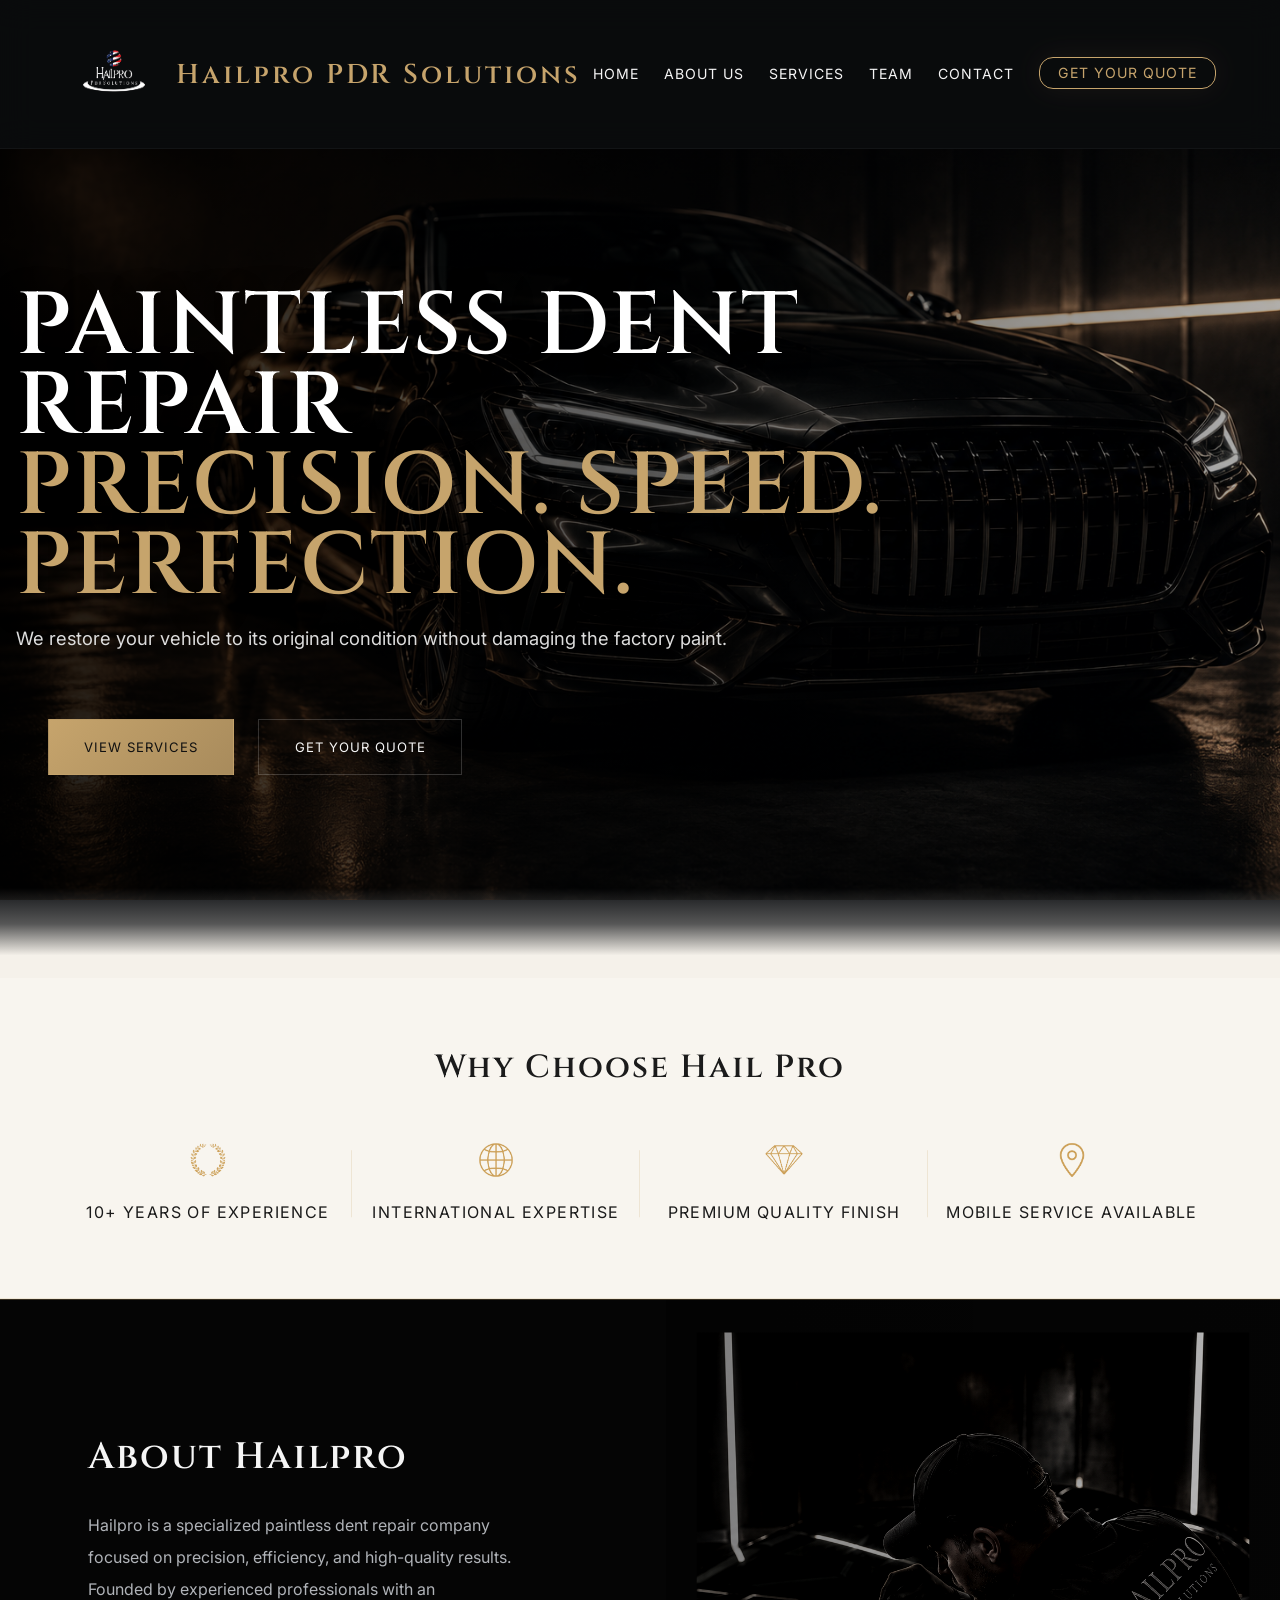
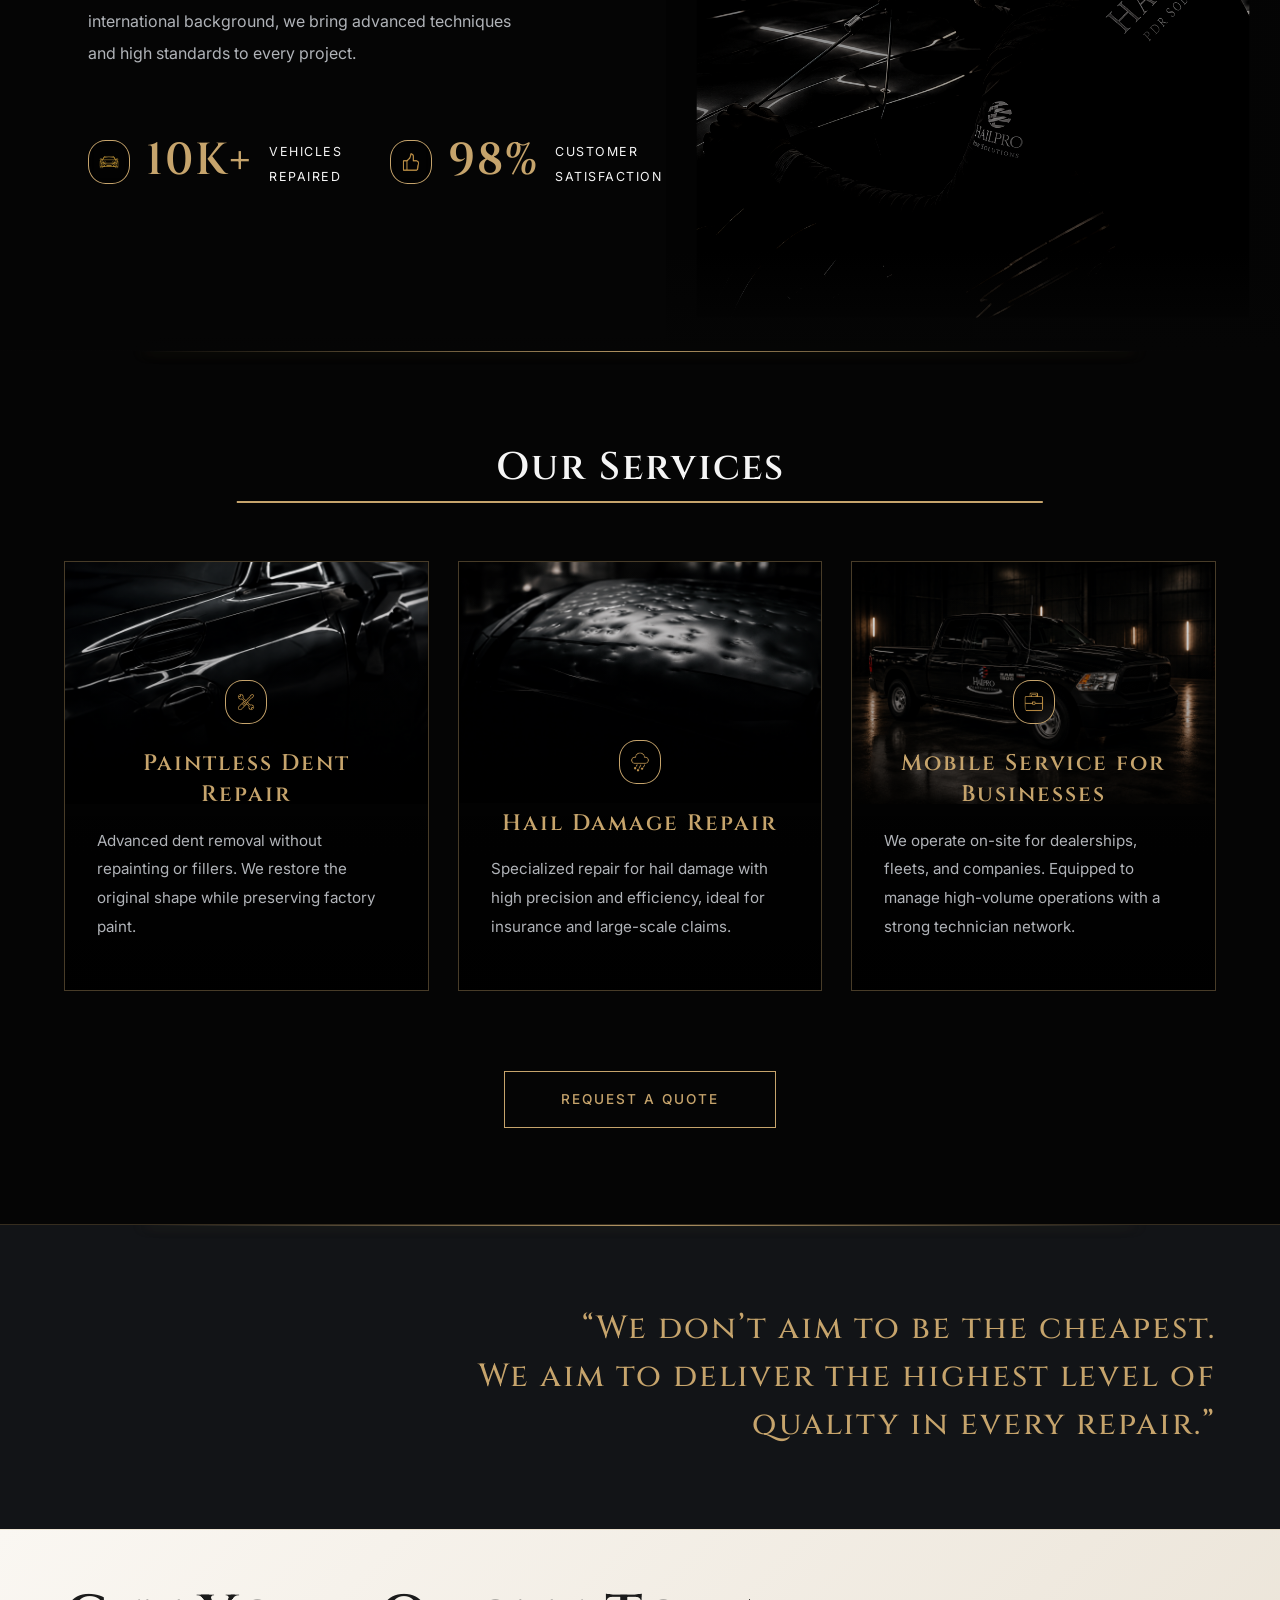
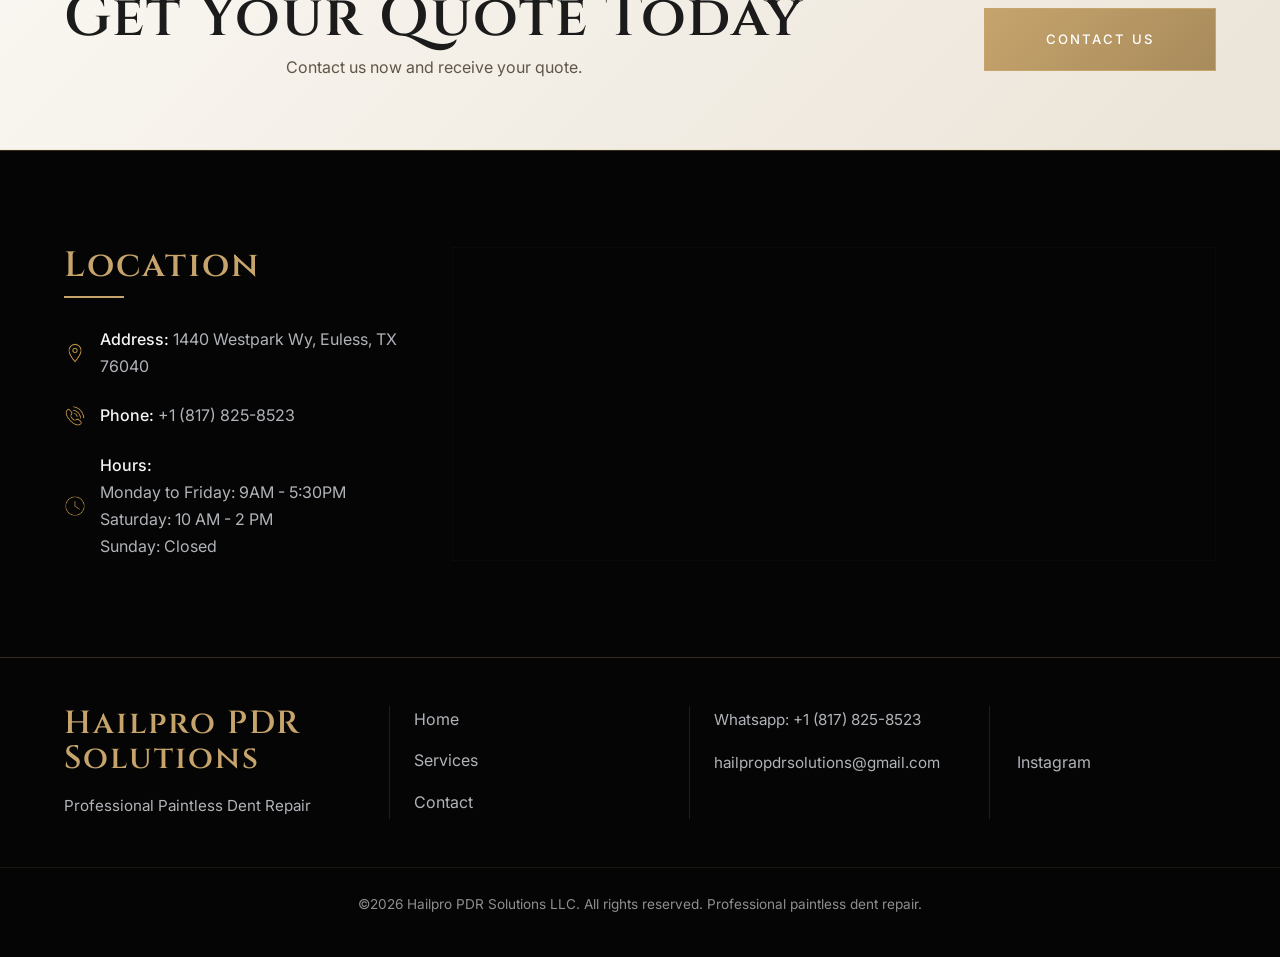
==== commit 3eea9745: "update" ====
--- a/index.html
+++ b/index.html
@@ -229,7 +229,7 @@
             </div>
             <div class="footer-contact">
                 <p>Whatsapp: +1 (817) 825-8523</p>
-                <p>email@hailpro.com</p>
+                <p>hailpropdrsolutions@gmail.com</p>
             </div>
 
             <div class="footer-instagram">
--- a/style.css
+++ b/style.css
@@ -354,6 +354,7 @@
     display: inline-block;
     padding: 8px 18px;
     line-height: 1;
+    margin-top: 4.5px;
 
     border: 1px solid var(--gold);
     border-radius: var(--radius);
@@ -517,7 +518,7 @@
 .why {
     position: relative;
 
-    background: #ebe4d8;
+    background: var(--warm-white);
 
     padding: 4.5rem 0;
 
@@ -526,854 +527,6 @@
 }
 
 .why::after {
-    content: "";
-
-    position: absolute;
-    top: -90px;
-    left: 0;
-
-    width: 100%;
-    height: 90px;
-
-    background: linear-gradient(
-        to bottom,
-        rgba(245,241,234,0) 0%,
-        rgba(245,241,234,0.35) 40%,
-        var(--beige-soft) 95%, 
-        var(--beige-soft) 100%
-    );
-
-    pointer-events: none;
-}
-
-.why .section-title {
-    color: var(--text-dark);
-
-    text-align: center;
-
-    margin-bottom: 3.5rem;
-
-    font-size: 2rem;
-}
-
-.why-grid {
-    display: grid;
-
-    grid-template-columns: repeat(4, 1fr);
-
-    align-items: center;
-}
-
-.why-item {
-    position: relative;
-    display: flex;
-
-    flex-direction: column;
-    align-items: center;
-    justify-content: center;
-    text-align: center;
-
-    padding: 1.5rem, 2rem;
-
-    transition: var(--transition-fast);
-}
-
-.why-item:hover {
-    transform: translateY(-3px);
-}
-
-.why-item:not(:last-child)::after {
-    content: "";
-
-    position: absolute;
-    right: 0;
-    top: 50%;
-
-    transform: translateY(-50%);
-
-    width: 1px;
-    height: 80%;
-
-    background: rgba(198,164,108,0.2);
-}
-
-.why-item img {
-    width: 38px;
-    height: 38px;
-
-    object-fit: contain;
-
-    margin-bottom: 1.3rem;
-
-    opacity: 0.9;
-
-    transition: var(--transition-fast);
-}
-
-.why-item:hover img {
-    transform: scale(1.05);
-}
-
-.why-item span {
-    font-family: var(--font-body);
-    font-size: 1rem;
-    font-weight: 400;
-    color: var(--text-dark);
-
-    letter-spacing: 1.4px;
-    line-height: 1.6;
-
-    text-transform: uppercase;
-}
-
-/*ABOUT SECTION*/
-
-.about-short {
-    background: #050505;
-
-    border-top: var(--gold-border);
-    border-bottom: var(--gold-border);
-
-    padding: 0;
-}
-
-.about-wrapper {
-    display: grid;
-    grid-template-columns: 52% 48%;
-    align-items: stretch;
-}
-
-.about-content {
-    display: flex;
-    align-items: center;
-    position: relative;
-
-    padding: 6rem 7rem 6rem 4rem;
-}
-
-.about-content .container {
-    max-width: 520px;
-}
-
-.about-short .section-title {
-    text-align: left;
-    font-size: 2.3rem;
-
-    margin-bottom: 2rem;
-
-    color: var(--text-main);
-}
-
-.about-content .section-title::after {
-    content: "";
-
-    position: absolute;
-    left: 0;
-    bottom: -14px;
-
-    width: 60px;
-    height: 2px;
-
-    background: var(--gold);
-}
-
-.about-content p {
-    max-width: 540px;
-
-    font-size: 1rem;
-    line-height: 2;
-
-    margin-bottom: 3rem;
-    color: var(--text-soft);
-}
-
-.about-img {
-    position: relative;
-    min-height: 650px;
-    overflow: hidden;
-}
-
-.about-img img {
-    width: 100%;
-    height: 100%;
-
-    object-fit: cover;
-    display: block;
-    object-position: center center;
-
-    transform: scale(0.9);
-
-    filter: 
-    grayscale(35%)
-    brightness(0.9)
-    contrast(1.1);
-}
-
-.about-img::after {
-    content: "";
-    position: absolute;
-    inset: 0;
-
-    background: linear-gradient(
-    to left,
-    rgba(0,0,0,0.15),
-    rgba(0,0,0,0.45)
-    );
-}
-
-.stats-grid {
-    display: flex;
-    gap: 3rem;
-
-    margin-top: 1rem;
-    margin-right: 2rem;
-    
-}
-
-.stat {
-    display: flex;
-    align-items: center;
-    min-width: auto;
-
-    gap: 1rem;
-}
-
-.stat img {
-    width: 20px;
-    height: 22px;
-
-    object-fit: contain;
-    object-position: center;
-
-    border: 1px solid var(--gold);
-    border-radius: 42%;
-    padding: 10px;
-    margin: 1.4rem auto 1.8rem;
-
-    display: block;
-
-    box-sizing: content-box;
-    background: rgba(0,0,0,0.55);
-    backdrop-filter: blur(5px);
-}
-
-.stat h3 {
-    font-size: 2.8rem;
-    color: var(--gold);
-
-    margin-bottom: 0.4rem;
-    line-height: 1;
-}
-
-.stat p {
-    margin: 0;
-    color: var(--text-main);
-
-    font-size: 0.78rem;
-    max-width: 120px;
-
-    text-transform: uppercase;
-    letter-spacing: 1.5px;
-    
-}
-
-/*SERVICES*/
-
-.services {
-    background: #050505;
-
-    border-bottom: var(--gold-border);
-
-    padding: 6rem 0;
-}
-
-.services .section-title {
-    position: relative;
-    text-align: center;
-    color: var(--text-main);
-
-    font-size: 2.4rem;
-    margin-bottom: 4.5rem;
-}
-
-.services .section-title::after {
-    content: "";
-    position: absolute;
-
-    left: 50%;
-    bottom: -14px;
-
-    transform: translateX(-50%);
-
-    width: 70%;
-    height: 2px;
-
-    background: var(--gold);
-}
-.services::before {
-    content: "";
-
-    position: absolute;
-
-    top: 0;
-    left: 50%;
-
-    transform: translateX(-50%);
-
-    width: 78%;
-    height: 1px;
-
-    background: linear-gradient(
-        to right,
-        transparent,
-        rgba(198,164,108,0.9),
-        transparent
-    );
-
-    box-shadow:
-        0 0 12px rgba(198,164,108,0.35),
-        0 0 22px rgba(198,164,108,0.18);
-}
-
-.services::after {
-    content: "";
-
-    position: absolute;
-
-    top: -100px;
-    left: 0;
-
-    width: 100%;
-    height: 100px;
-
-    background: linear-gradient(
-        to bottom,
-        transparent,
-        #050505
-    );
-
-    pointer-events: none;
-}
-
-.service-grid {
-    display: grid;
-    grid-template-columns: repeat(3, 1fr);
-    gap: 1.8rem;
-}
-
-.service-card {
-    position: relative;
-
-    min-height: 430px;
-    padding: 3rem 2rem;
-
-    border: 1px solid rgba(198,164,108,0.35);
-
-    overflow: hidden;
-    display: flex;
-    flex-direction: column;
-
-    justify-content: flex-end;
-    
-
-    transition: var(--transition-medium);
-
-    background-size: contain;
-    background-position: top;
-    background-repeat: no-repeat;
-}
-
-.service-card:hover {
-    border: var(--gold-border);
-    color: var(--gold);
-
-    box-shadow:
-        0 0px 30px rgba(198,164,108,0.55),
-        0 0px 18px rgba(198,164,108,0.35),
-        0 0 30px rgba(198,164,108,0.18);
-
-    transform: translateY(-10px);
-    border-color: var(--gold);
-}
-
-.service-card > * {
-    position: relative;
-    z-index: 2;
-}
-
-.service-card img {
-    width: 20px;
-    height: 22px;
-
-    display: flex;
-
-    object-fit: contain;
-
-    padding: 10px;
-
-    border: 1px solid var(--gold);
-    border-radius: 42%;
-
-    box-sizing: content-box;
-    margin: 0 auto 1.5rem auto;
-
-    background: rgba(0,0,0, 0.45);
-    backdrop-filter: blur(5px);
-}
-
-.service-card h3 {
-    font-size: 1.4rem;
-    
-    text-align: center;
-    color: var(--gold);
-
-    margin-bottom: 1rem;
-    line-height: 1.4;
-}
-
-.service-card p {
-    color: var(--text-soft);
-
-    font-size: 0.95rem;
-    line-height: 1.9;
-}
-
-.service-card-1 {
-    background-image: url('images/grid-1.png');
-}
-
-.service-card-2 {
-    background-image: url('images/grid-2.png');
-}
-
-.service-card-3 {
-    background-image: url('images/grid-3-bk.png');
-
-}
-
-.service-card::before {
-    content: "";
-
-    position: absolute;
-    inset: 0;
-
-    background: linear-gradient(
-        to bottom,
-        rgba(0,0,0,0.05) 0%,
-        rgba(0,0,0,0.35) 35%,
-        rgba(0,0,0,0.78) 65%,
-        rgba(0,0,0,0.96) 100%
-    );
-
-    z-index: 1;
-}
-
-.service-cta {
-    display: flex;
-    justify-content: center;
-
-    margin-top: 5rem;
-}
-
-.service-cta .btn-primary {
-    display: inline-flex;
-    align-items: center;
-    justify-content: center;
-
-    padding: 1rem 3.5rem;
-
-    border: 1px solid var(--gold);
-
-    background: transparent;
-    color: var(--gold);
-
-    text-transform: uppercase;
-
-    letter-spacing: 2px;
-    font-size: 0.85rem;
-    font-weight: 500;
-
-    position: relative;
-    overflow: hidden;
-
-    transition: var(--transition-medium);
-}
-
-.service-cta .btn-primary:hover {
-    background: rgba(198,164,108,0.06);
-
-    color: #fff7e8;
-
-    border-color: var(--gold);
-
-    transform: translateY(-3px) scale(1.02);
-
-    box-shadow:
-        0 0 8px rgba(198,164,108,0.45),
-        0 0 18px rgba(198,164,108,0.28),
-        0 0 28px rgba(198,164,108,0.12);
-
-    text-shadow:
-        0 0 6px rgba(255,230,180,0.75);
-}
-
-/*QUOTE*/
-
-.quote-1 {
-    position: relative;
-    display: flex;
-
-    padding: 5rem 0;
-
-    background-image: url('images/quote-img.png');
-    background-size: cover;
-    background-position: left center;
-    background-repeat: no-repeat;
-    background-attachment: fixed;
-
-    overflow: hidden;
-}
-
-.quote-1::before {
-    content: "";
-
-    position: absolute;
-
-    top: -100px;
-    left: 0;
-
-    width: 100%;
-    height: 100px;
-
-    background: linear-gradient(
-        to bottom,
-        transparent,
-        #050505
-    );
-
-    z-index: 2;
-    pointer-events: none;
-}
-
-.quote-1::after {
-    content: "";
-
-    position: absolute;
-
-    top: 0;
-    left: 50%;
-
-    transform: translateX(-50%);
-
-    width: 78%;
-    height: 1px;
-
-    background: linear-gradient(
-        to right,
-        transparent,
-        rgba(198,164,108,0.9),
-        transparent
-    );
-
-    box-shadow:
-        0 0 12px rgba(198,164,108,0.35),
-        0 0 22px rgba(198,164,108,0.18);
-
-    z-index: 3;
-}
-
-.quote-1 .container {
-    position: relative;
-    z-index: 2;
-
-    display: flex;
-    align-items: center;
-    justify-content: flex-end;
-    gap: 2rem;
-}
-
-.quote-1-content {
-    max-width: 760px;
-
-    display: flex;
-    align-items: flex-start;
-    gap: 1.5rem;
-
-}
-
-.quote-1 img {
-    width: 48px;
-    height: 48px;
-
-    object-fit: contain;
-}
-
-.quote-1 h2 {
-    color: var(--gold);
-
-    font-size: 2rem;
-    line-height: 1.5;
-    font-weight: 500;
-
-    max-height: 850px;
-    text-align: right;
-}
-
-/*CTA CONTACT*/
-
-.contact-cta {
-    background: var(--gradient-beige);
-
-    padding: 3.5rem 0;
-
-    border-top: var(--beige-border);
-    border-bottom: var(--beige-border);
-}
-.contact-cta-content {
-    display: flex;
-    align-items: center;
-    justify-content: space-between;
-    gap: 2rem;
-}
-
-.contact-cta-text {
-    color: var(--text-dark);
-
-    font-size: 2.4rem;
-    margin-bottom: 0.7rem;
-}
-
-.contact-cta-text p {
-    color: var(--text-brown);
-
-    font-size: 1rem;
-    line-height: 1.7;
-    padding-top: 5px;
-    text-align: center;
-}
-
-.contact-cta .btn-primary {
-    display: inline-flex;
-    align-items: center;
-    justify-content: center;
-
-    padding: 1.2rem 3.8rem;
-
-    background-color: var(--gold);
-    color: #fff;
-
-    border: 1px solid var(--gold);
-
-    text-transform: uppercase;
-    letter-spacing: 2px;
-
-    font-size: 0.85;
-    font-weight: 500;
-
-    transition: var(--transition-medium);
-}
-
-.contact-cta .btn-primary:hover {
-    background: transparent;
-    color: var(--gold);
-}
-
-/*LOCATION*/
-
-.location {
-    background: #050505;
-    padding: 6rem 0;
-
-    border-top: var(--gold-border);
-}
-
-.location-wrapper {
-    display: grid;
-    grid-template-columns: 380px 1fr;
-    gap: 1rem;
-    
-    align-items: stretch;
-}
-
-.location .container {
-    display: grid;
-    grid-template-columns: 340px 1fr;
-    gap: 3rem;
-    align-items: stretch;
-}
-
-.location-content {
-    display: flex;
-    flex-direction: column;
-    justify-content: center;
-}
-
-.location .section-title {
-    position: relative;
-    color: var(--gold);
-
-    font-size: 2.2rem;
-    margin-bottom: 2.5rem;
-}
-
-.location .section-title::after {
-    content: "";
-
-    position: absolute;
-    left: 0;
-    bottom: -12px;
-
-    width: 60px;
-    height: 2px;
-
-    background: var(--gold);
-}
-
-.location-info {
-    display: flex;
-    flex-direction: column;
-    gap: 1.4rem;
-}
-
-.location-item {
-    display: flex;
-    align-items: center;
-    gap: 0.9rem;
-}
-
-.location-item span {
-    width: 22px;
-    height: 22px;
-
-    display: flex;
-    align-items: center;
-    justify-content: center;
-
-    flex-shrink: 0;
-}
-
-.location-item img {
-    width: 20px;
-    height: 20px;
-
-    object-fit: contain;
-
-}
-
-.location-item p {
-    color: var(--text-soft);
-    font-size: 1rem;
-
-    line-height: 1.7;
-}
-
-.location-item strong {
-    color: var(--text-main);
-    font-weight: 500;
-}
-
-.map-placeholder {
-    overflow: hidden;
-
-    border: 1px solid rgba(198,164,108,0.03);
-    min-height: 260px;
-    position: relative;
-}
-
-.map-placeholder iframe {
-    width: 100%;
-    height: 100%;
-
-    filter: 
-    grayscale(100%)
-    brightness(0.55)
-    contrast(1.1);
-}
-
-/*ABOUT PAGE*/
-/*ABOUT PAGE HERO*/
-
-.page-hero {
-    position: relative;
-    min-height: 78vh;
-
-    display: flex;
-    align-items: center;
-    justify-content: center;
-
-    text-align: center;
-
-    overflow: hidden;
-
-    background: linear-gradient(
-    rgba(0,0,0,0.35),
-    rgba(0,0,0,0.55)
-    ),
-    url('images/hero-about2.png');
-
-    background-size: cover;
-    background-position: center;
-    background-attachment: fixed;
-}
-
-.page-hero::after {
-    content: "";
-    position: absolute;
-
-    top: 0;
-    left: 50%;
-    transform: translateX(-50%);
-
-    width: 100%;
-    height: 100%;
-}
-
-.page-hero .container {
-    position: relative;
-    z-index: 2;
-}
-
-.page-hero h1 {
-    font-size: 5.5rem;
-    color: var(--text-main);
-
-    margin-bottom: 1rem;
-    line-height: 1.1;
-
-    animation: forwards 1.2s ease;
-}
-
-.page-hero h2 {
-    font-size: 4rem;
-    color: var(--gold);
-
-    line-height: 0.2;
-    margin-bottom: 3rem;
-}
-
-.page-hero p {
-    max-width: 760px;
-
-    margin: 0 auto;
-
-    font-size: 1.2rem;
-    color: #f0f0f0;
-
-    animation: forwards 1.6s ease;
-}
-
-.about-intro {
-    background: var(--warm-white);
-
-    text-align: center;
-
-    padding: 7rem 0;
-
-    border-top: var(--beige-border);
-    border-bottom: var(--beige-border);
-}
-
-.about-intro::after {
     content: "";
 
     position: absolute;
@@ -1395,6 +548,864 @@
     pointer-events: none;
 }
 
+.why .section-title {
+    color: var(--text-dark);
+
+    text-align: center;
+
+    margin-bottom: 3.5rem;
+
+    font-size: 2rem;
+}
+
+.why-grid {
+    display: grid;
+
+    grid-template-columns: repeat(4, 1fr);
+
+    align-items: center;
+}
+
+.why-item {
+    position: relative;
+    display: flex;
+
+    flex-direction: column;
+    align-items: center;
+    justify-content: center;
+    text-align: center;
+
+    padding: 1.5rem, 2rem;
+
+    transition: var(--transition-fast);
+}
+
+.why-item:hover {
+    transform: translateY(-3px);
+}
+
+.why-item:not(:last-child)::after {
+    content: "";
+
+    position: absolute;
+    right: 0;
+    top: 50%;
+
+    transform: translateY(-50%);
+
+    width: 1px;
+    height: 80%;
+
+    background: rgba(198,164,108,0.2);
+}
+
+.why-item img {
+    width: 38px;
+    height: 38px;
+
+    object-fit: contain;
+
+    margin-bottom: 1.3rem;
+
+    opacity: 0.9;
+
+    transition: var(--transition-fast);
+}
+
+.why-item:hover img {
+    transform: scale(1.05);
+}
+
+.why-item span {
+    font-family: var(--font-body);
+    font-size: 1rem;
+    font-weight: 400;
+    color: var(--text-dark);
+
+    letter-spacing: 1.4px;
+    line-height: 1.6;
+
+    text-transform: uppercase;
+}
+
+/*ABOUT SECTION*/
+
+.about-short {
+    background: #050505;
+
+    border-top: var(--gold-border);
+    border-bottom: var(--gold-border);
+
+    padding: 0;
+}
+
+.about-wrapper {
+    display: grid;
+    grid-template-columns: 52% 48%;
+    align-items: stretch;
+}
+
+.about-content {
+    display: flex;
+    align-items: center;
+    position: relative;
+
+    padding: 6rem 7rem 6rem 4rem;
+}
+
+.about-content .container {
+    max-width: 520px;
+}
+
+.about-short .section-title {
+    text-align: left;
+    font-size: 2.3rem;
+
+    margin-bottom: 2rem;
+
+    color: var(--text-main);
+}
+
+.about-content .section-title::after {
+    content: "";
+
+    position: absolute;
+    left: 0;
+    bottom: -14px;
+
+    width: 60px;
+    height: 2px;
+
+    background: var(--gold);
+}
+
+.about-content p {
+    max-width: 540px;
+
+    font-size: 1rem;
+    line-height: 2;
+
+    margin-bottom: 3rem;
+    color: var(--text-soft);
+}
+
+.about-img {
+    position: relative;
+    min-height: 650px;
+    overflow: hidden;
+}
+
+.about-img img {
+    width: 100%;
+    height: 100%;
+
+    object-fit: cover;
+    display: block;
+    object-position: center center;
+
+    transform: scale(0.9);
+
+    filter: 
+    grayscale(35%)
+    brightness(0.9)
+    contrast(1.1);
+}
+
+.about-img::after {
+    content: "";
+    position: absolute;
+    inset: 0;
+
+    background: linear-gradient(
+    to left,
+    rgba(0,0,0,0.15),
+    rgba(0,0,0,0.45)
+    );
+}
+
+.stats-grid {
+    display: flex;
+    gap: 3rem;
+
+    margin-top: 1rem;
+    margin-right: 2rem;
+    
+}
+
+.stat {
+    display: flex;
+    align-items: center;
+    min-width: auto;
+
+    gap: 1rem;
+}
+
+.stat img {
+    width: 20px;
+    height: 22px;
+
+    object-fit: contain;
+    object-position: center;
+
+    border: 1px solid var(--gold);
+    border-radius: 42%;
+    padding: 10px;
+    margin: 1.4rem auto 1.8rem;
+
+    display: block;
+
+    box-sizing: content-box;
+    background: rgba(0,0,0,0.55);
+    backdrop-filter: blur(5px);
+}
+
+.stat h3 {
+    font-size: 2.8rem;
+    color: var(--gold);
+
+    margin-bottom: 0.4rem;
+    line-height: 1;
+}
+
+.stat p {
+    margin: 0;
+    color: var(--text-main);
+
+    font-size: 0.78rem;
+    max-width: 120px;
+
+    text-transform: uppercase;
+    letter-spacing: 1.5px;
+    
+}
+
+/*SERVICES*/
+
+.services {
+    background: #050505;
+
+    border-bottom: var(--gold-border);
+
+    padding: 6rem 0;
+}
+
+.services .section-title {
+    position: relative;
+    text-align: center;
+    color: var(--text-main);
+
+    font-size: 2.4rem;
+    margin-bottom: 4.5rem;
+}
+
+.services .section-title::after {
+    content: "";
+    position: absolute;
+
+    left: 50%;
+    bottom: -14px;
+
+    transform: translateX(-50%);
+
+    width: 70%;
+    height: 2px;
+
+    background: var(--gold);
+}
+.services::before {
+    content: "";
+
+    position: absolute;
+
+    top: 0;
+    left: 50%;
+
+    transform: translateX(-50%);
+
+    width: 78%;
+    height: 1px;
+
+    background: linear-gradient(
+        to right,
+        transparent,
+        rgba(198,164,108,0.9),
+        transparent
+    );
+
+    box-shadow:
+        0 0 12px rgba(198,164,108,0.35),
+        0 0 22px rgba(198,164,108,0.18);
+}
+
+.services::after {
+    content: "";
+
+    position: absolute;
+
+    top: -100px;
+    left: 0;
+
+    width: 100%;
+    height: 100px;
+
+    background: linear-gradient(
+        to bottom,
+        transparent,
+        #050505
+    );
+
+    pointer-events: none;
+}
+
+.service-grid {
+    display: grid;
+    grid-template-columns: repeat(3, 1fr);
+    gap: 1.8rem;
+}
+
+.service-card {
+    position: relative;
+
+    min-height: 430px;
+    padding: 3rem 2rem;
+
+    border: 1px solid rgba(198,164,108,0.35);
+
+    overflow: hidden;
+    display: flex;
+    flex-direction: column;
+
+    justify-content: flex-end;
+    
+
+    transition: var(--transition-medium);
+
+    background-size: contain;
+    background-position: top;
+    background-repeat: no-repeat;
+}
+
+.service-card:hover {
+    border: var(--gold-border);
+    color: var(--gold);
+
+    box-shadow:
+        0 0px 30px rgba(198,164,108,0.55),
+        0 0px 18px rgba(198,164,108,0.35),
+        0 0 30px rgba(198,164,108,0.18);
+
+    transform: translateY(-10px);
+    border-color: var(--gold);
+}
+
+.service-card > * {
+    position: relative;
+    z-index: 2;
+}
+
+.service-card img {
+    width: 20px;
+    height: 22px;
+
+    display: flex;
+
+    object-fit: contain;
+
+    padding: 10px;
+
+    border: 1px solid var(--gold);
+    border-radius: 42%;
+
+    box-sizing: content-box;
+    margin: 0 auto 1.5rem auto;
+
+    background: rgba(0,0,0, 0.45);
+    backdrop-filter: blur(5px);
+}
+
+.service-card h3 {
+    font-size: 1.4rem;
+    
+    text-align: center;
+    color: var(--gold);
+
+    margin-bottom: 1rem;
+    line-height: 1.4;
+}
+
+.service-card p {
+    color: var(--text-soft);
+
+    font-size: 0.95rem;
+    line-height: 1.9;
+}
+
+.service-card-1 {
+    background-image: url('images/grid-1.png');
+}
+
+.service-card-2 {
+    background-image: url('images/grid-2.png');
+}
+
+.service-card-3 {
+    background-image: url('images/grid-3-bk.png');
+
+}
+
+.service-card::before {
+    content: "";
+
+    position: absolute;
+    inset: 0;
+
+    background: linear-gradient(
+        to bottom,
+        rgba(0,0,0,0.05) 0%,
+        rgba(0,0,0,0.35) 35%,
+        rgba(0,0,0,0.78) 65%,
+        rgba(0,0,0,0.96) 100%
+    );
+
+    z-index: 1;
+}
+
+.service-cta {
+    display: flex;
+    justify-content: center;
+
+    margin-top: 5rem;
+}
+
+.service-cta .btn-primary {
+    display: inline-flex;
+    align-items: center;
+    justify-content: center;
+
+    padding: 1rem 3.5rem;
+
+    border: 1px solid var(--gold);
+
+    background: transparent;
+    color: var(--gold);
+
+    text-transform: uppercase;
+
+    letter-spacing: 2px;
+    font-size: 0.85rem;
+    font-weight: 500;
+
+    position: relative;
+    overflow: hidden;
+
+    transition: var(--transition-medium);
+}
+
+.service-cta .btn-primary:hover {
+    background: rgba(198,164,108,0.06);
+
+    color: #fff7e8;
+
+    border-color: var(--gold);
+
+    transform: translateY(-3px) scale(1.02);
+
+    box-shadow:
+        0 0 8px rgba(198,164,108,0.45),
+        0 0 18px rgba(198,164,108,0.28),
+        0 0 28px rgba(198,164,108,0.12);
+
+    text-shadow:
+        0 0 6px rgba(255,230,180,0.75);
+}
+
+/*QUOTE*/
+
+.quote-1 {
+    position: relative;
+    display: flex;
+
+    padding: 5rem 0;
+
+    background-image: url('images/quote-img.png');
+    background-size: cover;
+    background-position: left center;
+    background-repeat: no-repeat;
+    background-attachment: fixed;
+
+    overflow: hidden;
+}
+
+.quote-1::before {
+    content: "";
+
+    position: absolute;
+
+    top: -100px;
+    left: 0;
+
+    width: 100%;
+    height: 100px;
+
+    background: linear-gradient(
+        to bottom,
+        transparent,
+        #050505
+    );
+
+    z-index: 2;
+    pointer-events: none;
+}
+
+.quote-1::after {
+    content: "";
+
+    position: absolute;
+
+    top: 0;
+    left: 50%;
+
+    transform: translateX(-50%);
+
+    width: 78%;
+    height: 1px;
+
+    background: linear-gradient(
+        to right,
+        transparent,
+        rgba(198,164,108,0.9),
+        transparent
+    );
+
+    box-shadow:
+        0 0 12px rgba(198,164,108,0.35),
+        0 0 22px rgba(198,164,108,0.18);
+
+    z-index: 3;
+}
+
+.quote-1 .container {
+    position: relative;
+    z-index: 2;
+
+    display: flex;
+    align-items: center;
+    justify-content: flex-end;
+    gap: 2rem;
+}
+
+.quote-1-content {
+    max-width: 760px;
+
+    display: flex;
+    align-items: flex-start;
+    gap: 1.5rem;
+
+}
+
+.quote-1 img {
+    width: 48px;
+    height: 48px;
+
+    object-fit: contain;
+}
+
+.quote-1 h2 {
+    color: var(--gold);
+
+    font-size: 2rem;
+    line-height: 1.5;
+    font-weight: 500;
+
+    max-height: 850px;
+    text-align: right;
+}
+
+.quote-end-color {
+    color: var(--gold);
+}
+
+/*CTA CONTACT*/
+
+.contact-cta {
+    background: var(--gradient-beige);
+
+    padding: 3.5rem 0;
+
+    border-top: var(--beige-border);
+    border-bottom: var(--beige-border);
+}
+.contact-cta-content {
+    display: flex;
+    align-items: center;
+    justify-content: space-between;
+    gap: 2rem;
+}
+
+.contact-cta-text {
+    color: var(--text-dark);
+
+    font-size: 2.4rem;
+    margin-bottom: 0.7rem;
+}
+
+.contact-cta-text p {
+    color: var(--text-brown);
+
+    font-size: 1rem;
+    line-height: 1.7;
+    padding-top: 5px;
+    text-align: center;
+}
+
+.contact-cta .btn-primary {
+    display: inline-flex;
+    align-items: center;
+    justify-content: center;
+
+    padding: 1.2rem 3.8rem;
+
+    background-color: var(--gold);
+    color: #fff;
+
+    border: 1px solid var(--gold);
+
+    text-transform: uppercase;
+    letter-spacing: 2px;
+
+    font-size: 0.85;
+    font-weight: 500;
+
+    transition: var(--transition-medium);
+}
+
+.contact-cta .btn-primary:hover {
+    background: transparent;
+    color: var(--gold);
+
+    box-shadow:
+        0 0 8px rgba(212, 175, 55, 0.6),
+        0 0 20px rgba(212, 175, 55, 0.5),
+        0 0 40px rgba(212, 175, 55, 0.3);
+}
+
+/*LOCATION*/
+
+.location {
+    background: #050505;
+    padding: 6rem 0;
+
+    border-top: var(--gold-border);
+}
+
+.location-wrapper {
+    display: grid;
+    grid-template-columns: 380px 1fr;
+    gap: 1rem;
+    
+    align-items: stretch;
+}
+
+.location .container {
+    display: grid;
+    grid-template-columns: 340px 1fr;
+    gap: 3rem;
+    align-items: stretch;
+}
+
+.location-content {
+    display: flex;
+    flex-direction: column;
+    justify-content: center;
+}
+
+.location .section-title {
+    position: relative;
+    color: var(--gold);
+
+    font-size: 2.2rem;
+    margin-bottom: 2.5rem;
+}
+
+.location .section-title::after {
+    content: "";
+
+    position: absolute;
+    left: 0;
+    bottom: -12px;
+
+    width: 60px;
+    height: 2px;
+
+    background: var(--gold);
+}
+
+.location-info {
+    display: flex;
+    flex-direction: column;
+    gap: 1.4rem;
+}
+
+.location-item {
+    display: flex;
+    align-items: center;
+    gap: 0.9rem;
+}
+
+.location-item span {
+    width: 22px;
+    height: 22px;
+
+    display: flex;
+    align-items: center;
+    justify-content: center;
+
+    flex-shrink: 0;
+}
+
+.location-item img {
+    width: 20px;
+    height: 20px;
+
+    object-fit: contain;
+
+}
+
+.location-item p {
+    color: var(--text-soft);
+    font-size: 1rem;
+
+    line-height: 1.7;
+}
+
+.location-item strong {
+    color: var(--text-main);
+    font-weight: 500;
+}
+
+.map-placeholder {
+    overflow: hidden;
+
+    border: 1px solid rgba(198,164,108,0.03);
+    min-height: 260px;
+    position: relative;
+}
+
+.map-placeholder iframe {
+    width: 100%;
+    height: 100%;
+
+    filter: 
+    grayscale(100%)
+    brightness(0.55)
+    contrast(1.1);
+}
+
+/*ABOUT PAGE*/
+/*ABOUT PAGE HERO*/
+
+.page-hero {
+    position: relative;
+    min-height: 78vh;
+
+    display: flex;
+    align-items: center;
+    justify-content: center;
+
+    text-align: center;
+
+    overflow: hidden;
+
+    background: linear-gradient(
+    rgba(0,0,0,0.35),
+    rgba(0,0,0,0.55)
+    ),
+    url('images/hero-about2.png');
+
+    background-size: cover;
+    background-position: center;
+    background-attachment: fixed;
+}
+
+.page-hero::after {
+    content: "";
+    position: absolute;
+
+    top: 0;
+    left: 50%;
+    transform: translateX(-50%);
+
+    width: 100%;
+    height: 100%;
+}
+
+.page-hero .container {
+    position: relative;
+    z-index: 2;
+}
+
+.page-hero h1 {
+    font-size: 5.5rem;
+    color: var(--text-main);
+
+    margin-bottom: 1rem;
+    line-height: 1.1;
+
+    animation: forwards 1.2s ease;
+}
+
+.page-hero h2 {
+    font-size: 5.5rem;
+    color: var(--gold);
+
+    line-height: 0.2;
+    margin-bottom: 3rem;
+}
+
+.page-hero p {
+    max-width: 760px;
+
+    margin: 0 auto;
+
+    font-size: 1.2rem;
+    color: #f0f0f0;
+
+    animation: forwards 1.6s ease;
+}
+
+.about-intro {
+    background: var(--warm-white);
+
+    text-align: center;
+
+    padding: 6rem 0;
+
+    border-top: var(--beige-border);
+    border-bottom: var(--beige-border);
+}
+
+.about-intro::after {
+    content: "";
+
+    position: absolute;
+    top: -90px;
+    left: 0;
+
+    width: 100%;
+    height: 90px;
+
+    background: linear-gradient(
+        to bottom,
+        rgba(245,241,234,0) 0%,
+        rgba(245,241,234,0.30) 40%,
+        var(--beige-main
+        ) 75%,  
+        var(--beige-main) 100%  
+    );
+
+    pointer-events: none;
+}
+
 .about-intro p:last-child {
     margin-bottom: 0;
 }
@@ -1411,7 +1422,7 @@
 
 .whatis-bg {
     background: var(--warm-white);
-    padding: 7rem 0;
+    padding: 5rem 0;
 
     position: relative;
 }
@@ -1427,7 +1438,7 @@
 
     position: absolute;
     left: 50%;
-    top: -112px;
+    top: -81px;
     
 
     transform: translate(-50%);
@@ -1468,8 +1479,8 @@
     overflow: hidden;
 
     min-width: 0;
-    min-height: 580px;
-    padding: 10rem 3rem 2rem;
+    min-height: 500px;
+    padding: 10rem 2rem 2rem;
     border-radius: var(--radius);
 
     border: 1px solid var(--text-brown);
@@ -1604,33 +1615,10 @@
     z-index: 2;
 }
 
-.about-statement .container {
-    max-width: 1100px;
-    background: var(--beige-soft);
-
-    border: 1px solid rgba(198,164,108,0.45);
-    border-radius: var(--radius);
-
-    padding: 4rem 3rem;
-
-    position: relative;
-}
-
-
-.about-statement h2 {
-    text-align: center;
-    color: var(--text-dark);
-
-    font-size: 2.1rem;
-    line-height: 1.45;
-    font-weight: 500;
-
-    letter-spacing: 0px;
-}
 
 .about-card-img img {
     width: 50px;
-    height: 50px;
+    height: -50px;
     top: 20px;
     left: 0%;
 
@@ -1641,7 +1629,6 @@
 
     padding: 10px;
 
-    border: 1px solid var(--gold);
     border-radius: 42%;
 
     box-sizing: content-box;
@@ -1655,12 +1642,2151 @@
     background-position: top;
 }
 
+.about-statement {
+    position: relative;
+    display: flex;
+
+    padding: 5rem 0;
+
+    background-image: url('images/about-quote-pg.png');
+    background-size: cover;
+    background-position: center center;
+    background-repeat: no-repeat;
+    background-attachment: fixed;
+
+    overflow: hidden;
+}
+
+.about-statement::before {
+    content: "";
+
+    position: absolute;
+    inset: 0;
+
+    background: linear-gradient(
+        to right,
+        rgba(0,0,0,0) 0%,
+        rgba(0,0,0,0.15) 40%,
+        rgba(0,0,0,0.85) 65%,
+        rgba(0,0,0,0.98) 100%
+    );
+
+    z-index: 2;
+    pointer-events: none;
+}
+
+.about-statement::after {
+    content: "";
+
+    position: absolute;
+
+    top: -2px;
+    left: 50%;
+
+    transform: translateX(-50%);
+
+    width: 78%;
+    height: 5px;
+
+    background: linear-gradient(
+        to right,
+        transparent,
+        rgba(198,164,108,0.9),
+        transparent
+    );
+
+    box-shadow:
+        0 0 12px rgba(198,164,108,0.35),
+        0 0 22px rgba(198,164,108,0.18);
+
+    z-index: 999;
+}
+
+.about-statement .container {
+    position: relative;
+    z-index: 2;
+
+    display: flex;
+    align-items: center;
+    justify-content: center;
+    gap: 2rem;
+}
+
+.about-statement-content {
+    max-width: 860px;
+
+    display: flex;
+    align-items: center;
+    justify-content: center;
+
+    text-align: center;
+
+    margin: auto;
+    gap: 1.5rem;
+
+}
+
+.about-statement img {
+    width: 48px;
+    height: 48px;
+
+    object-fit: contain;
+}
+
+.about-statement h2 {
+    color: var(--warm-white);
+
+    font-size: 2.4rem;
+    line-height: 1.5;
+    font-weight: 500;
+
+    max-height: 850px;
+    text-align: center;
+
+}
+
+/*WHAT IS PDR*/
+
+.page-hero-pdr {
+    position: relative;
+    min-height: 78vh;
+
+    display: flex;
+    align-items: center;
+    justify-content: center;
+
+    text-align: center;
+
+    overflow: hidden;
+
+    background: linear-gradient(
+    rgba(0,0,0,0.35),
+    rgba(0,0,0,0.55)
+    ),
+    url('images/heropdr.png');
+
+    background-size: cover;
+    background-position: center;
+    background-attachment: fixed;
+}
+
+
+.page-hero-pdr::after {
+    content: "";
+    position: absolute;
+
+    top: 0;
+    left: 50%;
+    transform: translateX(-50%);
+
+    width: 100%;
+    height: 100%;
+}
+
+.page-hero-pdr .container {
+    position: relative;
+    z-index: 2;
+}
+
+.page-hero-pdr h1 {
+    font-size: 5.5rem;
+    color: var(--text-main);
+
+    margin-bottom: 7px;
+    line-height: 0.8;
+
+    animation: forwards 1.2s ease;
+}
+
+.page-hero-pdr h2 {
+    font-size: 5rem;
+    color: var(--gold);
+
+    line-height: 1;
+    margin-bottom: 3rem;
+}
+
+.page-hero-pdr p {
+    max-width: 760px;
+
+    margin: 0 auto;
+
+    font-size: 1.2rem;
+    color: #f0f0f0;
+
+    animation: forwards 1.6s ease;
+}
+
+.pdr-intro {
+    background: var(--warm-white);
+
+    padding: 5rem 0;
+
+    border-top: var(--beige-border);
+    border-bottom: var(--beige-border);
+}
+
+.pdr-intro::after {
+    content: "";
+
+    position: absolute;
+    top: -90px;
+    left: 0;
+
+    width: 100%;
+    height: 90px;
+
+    background: linear-gradient(
+        to bottom,
+        rgba(245,241,234,0) 0%,
+        rgba(245,241,234,0.30) 40%,
+        var(--beige-main
+        ) 75%,  
+        var(--beige-main) 100%  
+    );
+
+    pointer-events: none;
+}
+
+.pdr-grid {
+    display: grid;
+    grid-template-columns: 1fr 1fr;
+
+    gap: 4rem;
+    align-items: center;
+}
+
+.pdr-text h2 {
+    color: var(--text-dark);
+
+    font-size: 2.5rem;
+    margin-bottom: 2rem;
+}
+
+.pdr-text p {
+    color: var(--text-brown);
+
+    line-height: 2;
+    margin-bottom: 1.5rem;
+}
+
+.pdr-image {
+    min-height: 500px;
+    border-radius: var(--radius);
+
+    background-image: url('images/pdr-image.png');
+    background-size: cover;
+    background-position: center;
+
+    border: 1px solid rgba(198,164,108,0.35);
+}
+
+.pdr-benefits {
+    background: #050505;
+
+    padding: 7rem 0;
+
+    border-top: var(--gold-border);
+    border-bottom: var(--gold-border);
+}
+
+.pdr-benefits .section-title {
+    text-align: center;
+
+    color: var(--text-main);
+
+    margin-bottom: 4rem;
+
+    position: relative;
+
+    font-size: 2.4rem;
+    margin-bottom: 4.5rem;
+}
+
+.benefits-grid {
+    display: grid;
+    grid-template-columns: repeat(auto-fit, minmax(320px, 1fr));
+
+    gap: 2rem;
+}
+
+.benefit {
+    position: relative;
+
+    min-height: 430px;
+    padding: 1rem 2rem;
+
+    border: 1px solid rgba(198,164,108,0.35);
+
+    overflow: hidden;
+    display: flex;
+    flex-direction: column;
+
+    justify-content: center;
+
+    transition: var(--transition-medium);
+
+    background-size: contain;
+    background-position: top;
+    background-repeat: no-repeat;
+}
+
+.benefit:hover {
+    border: var(--gold-border);
+    color: var(--gold);
+
+    box-shadow:
+        0 0px 30px rgba(198,164,108,0.55),
+        0 0px 18px rgba(198,164,108,0.35),
+        0 0 30px rgba(198,164,108,0.18);
+
+    transform: translateY(-10px);
+    border-color: var(--gold);
+}
+
+.benefit h2 {
+    color: var(--warm-white);
+
+    font-size: 2.4rem;
+    line-height: 1.5;
+    font-weight: 500;
+
+    max-height: 850px;
+    text-align: center;
+}
+
+.benefit h3 {
+    font-size: 1.4rem;
+
+    color: var(--gold);
+    text-align: center;
+
+    margin-bottom: 1rem;
+    line-height: 1.4;
+}
+
+.benefit p {
+    color: var(--text-soft);
+    text-align: center;
+
+    font-size: 0.95rem;
+    line-height: 1.9;
+}
+
+.benefit img {
+    width: 9rem;
+    height: 9rem;
+
+    display: flex;
+
+    padding: 30px;
+
+    object-fit: contain;
+
+    box-sizing: content-box;    
+    margin: 0 auto 1.5rem auto;
+
+    background: rgba(0,0,0, 0.45);
+    backdrop-filter: blur(5px);
+}
+
+/*BEFORE AFTER WHAT IS PDR*/
+
+.before-after {
+    background: var(--warm-white);
+
+    padding: 5rem 0;
+}
+
+.before-after .section-title {
+    text-align: center;
+
+    color: var(--text-dark);
+
+    margin-bottom: 2rem;
+
+    font-size: 2.4rem;
+    line-height: 1.5;
+    font-weight: 500;
+
+    max-height: 850px;
+    text-align: center;
+}
+
+.before-after-grid {
+    display: grid;
+
+    grid-template-columns: repeat(2, 1fr);
+    gap: 1rem;
+
+    max-width: 800px;
+    margin: 0 auto;
+}
+
+.before,
+.after {
+    width: 100%;
+    height: 450px;
+
+    object-fit: cover;
+
+    transition: 0.5s ease;
+}
+
+.before img,
+.after img {
+    display: grid;
+
+    width: 100%;
+    height: 400px;
+
+    object-fit: contain;
+
+    display: block;
+
+    transition: 0.4s ease;
+}
+
+.before img:hover,
+.after img:hover {
+    transform: scale(1.2);
+
+    filter:
+    drop-shadow(0 10px 40px rgba(0,0,0,0.4)),
+    drop-shadow(0 0 25px rgba(198,164,108,0.15));
+}
+
+.before p,
+.after p {
+    text-align: center;
+    margin-top: 1rem;
+    margin-bottom: 0.9rem;
+
+    color: var(--text-dark);
+
+    font-size: 1rem;
+    font-weight: 600;
+
+    letter-spacing: 2px;
+    text-transform: uppercase;
+}
+
+.pdr-cta {
+    background: var(--gradient-beige);
+
+    padding: 5rem 0;
+
+    text-align: center;
+
+    border-top: var(--beige-border);
+}
+
+.pdr-cta h2 {
+    color: var(--text-dark);
+
+    font-size: 2.3rem;
+
+    margin-bottom: 1rem;
+}
+
+.pdr-cta p {
+    color: var(--text-brown);
+
+    margin-bottom: 2.5rem;
+}
+
+.pdr-contact {
+    display: inline-flex;
+
+    padding: 1rem 3rem;
+
+    align-items: center;
+    justify-content: center;
+
+    padding: 1.2rem 3.8rem;
+
+    background-color: var(--gold);
+    color: #fff;
+
+    border: 1px solid var(--gold);
+
+    text-transform: uppercase;
+    letter-spacing: 2px;
+
+    font-size: 0.85;
+    font-weight: 500;
+
+    transition: var(--transition-medium);
+}
+
+.pdr-contact:hover {
+    background: transparent;
+    color: var(--gold);
+
+    box-shadow:
+    0 0 8px rgba(212, 175, 55, 0.6),
+    0 0 20px rgba(212, 175, 55, 0.5),
+    0 0 40px rgba(212, 175, 55, 0.3);
+}
+
+/*INTERNATIONAL EXPERIENCE*/
+
+.experience-hero {
+    position: relative;
+    min-height: 78vh;
+
+    display: flex;
+    align-items: center;
+    justify-content: center;
+
+    text-align: center;
+
+    overflow: hidden;
+
+    background: linear-gradient(
+    rgba(0,0,0,0.35),
+    rgba(0,0,0,0.55)
+    ),
+    url('images/herointernational.png');
+
+    background-size: cover;
+    background-position: center;
+    background-attachment: fixed;
+}
+
+.experience-hero::after {
+    content: "";
+
+    position: absolute;
+
+    top: 0;
+    left: 50%;
+
+    transform: translateX(-50%);
+
+    width: 100%;
+    height: 100%;
+}
+
+.experience-hero .container {
+    position: relative;
+    z-index: 2;
+}
+
+.experience-hero h1 {
+    font-size: 5.5rem;
+    color: var(--text-main);
+
+    margin-bottom: 1rem;
+    line-height: 1.1;
+}
+
+.experience-hero h2 {
+    font-size: 5.5rem;
+    color: var(--gold);
+
+    line-height: 0.8;
+    margin-bottom: 3rem;
+}
+
+.experience-hero p {
+    max-width: 760px;
+
+    margin: 0 auto;
+
+    font-size: 1.2rem;
+    color: #f0f0f0;
+}
+
+.experience-intro {
+    background: var(--warm-white);
+
+    text-align: center;
+
+    padding: 7rem 0;
+
+    border-top: var(--beige-border);
+    border-bottom: var(--beige-border);
+}
+
+.experience-intro::after {
+    content: "";
+
+    position: absolute;
+    top: -90px;
+    left: 0;
+
+    width: 100%;
+    height: 90px;
+
+    background: linear-gradient(
+        to bottom,
+        rgba(245,241,234,0) 0%,
+        rgba(245,241,234,0.30) 40%,
+        var(--beige-main
+        ) 75%,  
+        var(--beige-main) 100%  
+    );
+
+    pointer-events: none;
+}
+
+.experience-intro p {
+    font-size: 1.2rem;
+    line-height: 2.1;
+
+    color: var(--text-dark);
+
+    margin-bottom: 2rem;
+}
+
+.experience-intro p:last-child {
+    margin-bottom: 0;
+}
+
+/*COUNTRIES EXPERIENCE*/
+
+.experience-countries {
+    background: relative;
+
+    background: #050505;
+
+    padding: 7rem 0;
+
+    border-top: var(--gold-border);
+    border-bottom: var(--gold-border);
+}
+
+.experience-countries .section-title {
+    text-align: center;
+    color: var(--text-main);
+
+    font-size: 2.4rem;
+    margin-bottom: 4.5rem;
+}
+
+.countries-grid {
+    display: grid;
+
+    grid-template-columns: repeat(3, 1fr);
+
+    gap: 1.8rem;
+}
+
+.country-card {
+    position: relative;
+    min-height: 280px;
+
+    border: 1px solid rgba(198,164,108,0.35);
+
+    display: flex;
+    flex-direction: column;
+    justify-content: center;
+    align-items: center;
+
+    text-align: center;
+
+    transition: var(--transition-medium);
+
+    background: #0a0a0a;
+}
+
+.country-card:hover {
+    border: var(--gold-border);
+    color: var(--gold);
+
+    box-shadow:
+        0 0px 30px rgba(198,164,108,0.55),
+        0 0px 18px rgba(198,164,108,0.35),
+        0 0 30px rgba(198,164,108,0.18);
+
+    transform: translateY(-10px);
+    border-color: var(--gold);
+}
+
+.country-card img {
+    width: 100%;
+    height: 100%;
+
+    display: flex;
+
+    object-fit: cover;
+
+    border-bottom: 1px solid rgba(198,164,108,0.35);
+
+    background-size: cover;
+}
+
+.country-card span {
+    color: var(--gold);
+
+    font-size: 1.1rem;
+    
+    letter-spacing: 2px;
+    text-transform: uppercase;
+}
+
+
+/*QUOTE 3*/
+
+.quote-3 {
+    position: relative;
+    display: flex;
+    align-items: center;
+    justify-content: flex-end;
+
+    padding: 5rem 0;
+
+    background: linear-gradient(
+        to right,
+        transparent 0%,
+        rgba(0,0,0,.4) 45%,
+        rgba(0,0,0,.95) 65%,
+        #000 100%
+    );
+    background-image: url('images/quote-3.png');
+    background-size: cover;
+    background-position: left;
+    background-repeat: no-repeat;
+    background-attachment: fixed;
+
+    overflow: hidden;
+}
+
+.quote-3::before {
+    content: "";
+
+    position: absolute;
+    inset: 0;
+
+    background: linear-gradient(
+        to right,
+        rgba(0,0,0,0) 0%,
+        rgba(0,0,0,0.15) 40%,
+        rgba(0,0,0,0.85) 65%,
+        rgba(0,0,0,0.98) 100%
+    );
+
+    z-index: 2;
+    pointer-events: none;
+}
+
+.quote-3::after {
+    content: "";
+
+    position: absolute;
+
+    top: 0;
+    left: 50%;
+
+    transform: translateX(-50%);
+
+    width: 78%;
+    height: 1px;
+
+    background: linear-gradient(
+        to right,
+        transparent,
+        rgba(198,164,108,0.9),
+        transparent
+    );
+
+    box-shadow:
+        0 0 12px rgba(198,164,108,0.35),
+        0 0 22px rgba(198,164,108,0.18);
+
+    z-index: 3;
+}
+
+.quote-3 .container {
+    position: relative;
+    z-index: 2;
+
+    display: flex;
+    align-items: center;
+    justify-content: flex-end;
+}
+
+.quote-3-content {
+    width: 38%;
+    min-width: 350px;
+
+    display: flex;
+    flex-direction: column;
+    align-items: right;
+
+    text-align: center;
+
+}
+
+.quote-3 img {
+    width: 48px;
+    height: 48px;
+
+    object-fit: contain;
+}
+
+.quote-3 h2 {
+    color: var(--gold);
+
+    font-size: 2rem;
+    line-height: 1.5;
+    font-weight: 500;
+
+    max-height: 850px;
+    text-align: right;
+}
+
+.quote-3-end {
+    color: var(--text-main);
+}
+
+.quote-3-line {
+    width: 120px;
+    height: 2px;
+
+    margin-top: 2rem;
+
+    background: #c6a46c;
+    box-shadow: 0 0 10px rgba(198,164,108,.4);
+
+    transform: translateX(14rem);
+}
+
+/*EXPERIENCE CONTACT*/
+
+.experience-cta {
+    background: var(--gradient-beige);
+
+    padding: 5rem 0;
+
+    text-align: center;
+
+    border-top: var(--beige-border);
+}
+
+.experience-cta h2 {
+    color: var(--text-dark);
+
+    font-size: 2.3rem;
+
+    margin-bottom: 1rem;
+}
+
+.experience-cta p {
+    color: var(--text-brown);
+
+    margin-bottom: 2.5rem;
+}
+
+.experience-contact {
+    display: inline-flex;
+
+    padding: 1rem 3rem;
+
+    align-items: center;
+    justify-content: center;
+
+    padding: 1.2rem 3.8rem;
+
+    background-color: var(--gold);
+    color: #fff;
+
+    border: 1px solid var(--gold);
+
+    text-transform: uppercase;
+    letter-spacing: 2px;
+
+    font-size: 0.85;
+    font-weight: 500;
+
+    transition: var(--transition-medium);
+}
+
+.experience-contact:hover {
+    background: transparent;
+    color: var(--gold);
+
+    box-shadow:
+    0 0 8px rgba(212, 175, 55, 0.6),
+    0 0 20px rgba(212, 175, 55, 0.5),
+    0 0 40px rgba(212, 175, 55, 0.3);
+}
+
+/*CULTURE AND PHILOSOPHY*/
+
+.culture-hero {
+    position: relative;
+    min-height: 78vh;
+
+    display: flex;
+    align-items: center;
+    justify-content: center;
+
+    text-align: center;
+
+    overflow: hidden;
+
+    background: linear-gradient(
+    rgba(0,0,0,0.35),
+    rgba(0,0,0,0.55)
+    ),
+    url('images/heroculture2.png');
+
+    background-size: cover;
+    background-position: center;
+    background-attachment: fixed;
+}
+
+.culture-hero::after {
+    content: "";
+
+    position: absolute;
+
+    top: 0;
+    left: 50%;
+
+    transform: translateX(-50%);
+
+    width: 100%;
+    height: 100%;
+}
+
+.culture-hero .container {
+    position: relative;
+    z-index: 2;
+}
+
+.culture-hero h1 {
+    font-size: 5.5rem;
+    color: var(--text-main);
+
+    margin-bottom: 1rem;
+    line-height: 1.1;
+
+    animation: forwards 1.2s ease;
+}
+
+.culture-hero h2 {
+    font-size: 5.5rem;
+    color: var(--gold);
+
+    line-height: 0.2;
+    margin-bottom: 3rem;
+}
+
+/*CULTURE INTRO*/
+
+.culture-intro {
+    background: var(--warm-white);
+
+    text-align: center;
+
+    padding: 6rem 0;
+
+    border-top: var(--beige-border);
+    border-bottom: var(--beige-border);
+}
+
+.culture-intro::after {
+    content: "";
+
+    position: absolute;
+    top: -90px;
+    left: 0;
+
+    width: 100%;
+    height: 90px;
+
+    background: linear-gradient(
+        to bottom,
+        rgba(245,241,234,0) 0%,
+        rgba(245,241,234,0.30) 40%,
+        var(--beige-main
+        ) 75%,  
+        var(--beige-main) 100%  
+    );
+
+    pointer-events: none;
+}
+
+.culture-heading {
+    max-width: 850px;
+
+    margin: 0 auto 5rem;
+
+    text-align: center;
+}
+
+.culture-intro p {
+    color: var(--text-dark);
+
+    font-size: 1.15rem;
+    line-height: 2;
+
+}
+
+/*BIBLE VERSE CARD*/
+
+.verse-grid {
+    display: grid;
+    grid-template-columns: repeat(2,1fr);
+    gap: 4rem;
+    position: relative;
+}
+
+.verse-grid::after {
+    content: "";
+    position: absolute;
+    top: 10px;
+    bottom: 10px;
+    left: 50%;
+
+    width: 1px;
+
+    background: rgba(198,164,108,0.65);
+    transform: translateX(-50%);
+}
+
+.verse-card {
+    position: relative;
+    padding: 0 2rem;
+    min-height: 260px;
+    overflow: visible;
+
+}
+
+/*BG QUOTE*/
+
+.verse-card:first-child::before {
+    content: "“";
+    position: absolute;
+    top: -50px;
+    left: -20px;
+
+    font-family: Georgia, 'Times New Roman', Times, serif;
+    font-size: 20rem;
+    font-weight: 700; 
+    line-height: 1;
+
+    color: rgba(198,164,108,0.12);
+
+    z-index: 1;
+
+}
+
+.verse-card:last-child::after {
+    content: "”";
+
+    position: absolute;
+    right: -10px;
+    bottom: -155px;
+
+    font-family: Georgia, 'Times New Roman', Times, serif;
+    font-size: 20rem;
+    font-weight: 700;
+    line-height: 1;
+
+    color: rgba(198,164,108,0.12);
+
+    z-index: 1;
+}
+
+.quote-mark {
+    display: none;
+}
+
+.verse-top {
+    color: var(--text-dark);
+    font-size: 0.95rem;
+    line-height: 1.8;
+    margin-bottom: 1.5rem;
+}
+
+.verse-text {
+    font-family: var(--font-title);
+    font-size: 1.9rem;
+    line-height: 1.5;
+    color: var(--beige-main);
+
+    margin-bottom: 1rem;
+
+    background: #26211c;
+    border: 1px solid rgba(198,164,108,.25);
+
+    border-radius: var(--radius);
+    padding: 1rem 1.5rem;
+
+    box-shadow: 0 12px 30px rgba(0,0,0,.08);
+}
+
+.verse-reference {
+    color: var(--gold);
+    font-size: 0.95rem;
+    font-weight: 600;
+
+    text-transform: uppercase;
+    letter-spacing: 2px;
+
+    margin-bottom: 1.2rem;
+}
+
+.verse-line {
+    width: 80px;
+    height: 2px;
+
+    background: rgba(198,164,108,0.65);
+
+    margin-bottom: 1.5rem;
+}
+
+.verse-bottom {
+    color: var(--text-dark);
+    font-size: 0.95rem;
+    line-height: 1.8;
+}
+
+.mindset {
+    background: #050505;
+
+    padding: 7rem 0;
+    border-top: var(--gold-border);
+    border-bottom: var(--gold-border);
+}
+
+.mindset .section-title {
+    text-align: center;
+    color: var(--text-main);
+
+    font-size: 2.4rem;
+    margin-bottom: 4rem;
+}
+
+.mindset-grid {
+    display: grid;
+
+    grid-template-columns: repeat(auto-fit, minmax(320px, 1fr));
+
+    gap: 1.8rem;
+}
+
+.mindset-item {
+    position: relative;
+    min-height: 280px;
+    padding: 3rem 2rem;
+
+    border: 1px solid rgba(198,164,108,0.35);
+
+    display: flex;
+    flex-direction: column;
+    justify-content: center;
+    align-items: center;
+
+    text-align: center;
+
+    transition: var(--transition-medium);
+
+    background: #0a0a0a;
+}
+
+.mindset-item:hover {
+    border: var(--gold-border);
+    color: var(--gold);
+
+    box-shadow:
+        0 0px 30px rgba(198,164,108,0.55),
+        0 0px 18px rgba(198,164,108,0.35),
+        0 0 30px rgba(198,164,108,0.18);
+
+    transform: translateY(-10px);
+    border-color: var(--gold);
+}
+
+.mindset-item h3 {
+    color: var(--gold);
+    font-size: 1.3rem;
+    margin-bottom: 1rem;
+}
+
+.mindset-item p {
+    color: var(--text-soft);
+    line-height: 1.9;
+}
+
+.mindset-item img {
+    width: 9rem;
+    height: 9rem;
+
+    display: flex;
+
+    padding: 30px;
+
+    object-fit: contain;
+
+    box-sizing: content-box;    
+    margin: 0 auto 1.5rem auto;
+
+    background: transparent;
+    backdrop-filter: blur(5px);
+}
+
+.work-philosophy {
+    background: var(--warm-white);
+
+    padding: 7rem 0;
+
+    text-align: center;
+
+    border-top: var(--beige-border);
+    border-bottom: var(--beige-border);
+}
+
+.work-philosophy .section-title {
+    color: var(--text-dark);
+    font-size: 2.4rem;
+    margin-bottom: 1rem;
+}
+
+.philosophy-intro {
+    color: var(--text-brown);
+    font-size: 1.2rem;
+    margin-bottom: 4rem;
+}
+
+.philosophy-grid {
+    display: grid;
+    grid-template-columns: repeat(auto-fit, minmax(320px, 1fr));
+
+    gap: 2rem;
+}
+
+.philosophy-item {
+    background: var(--beige-main);
+    padding: 3rem 2rem;
+
+    border: 1px solid rgba(198,164,108,0.25);
+    transition: var(--transition-medium);
+}
+
+.philosophy-item h3 {
+    color: var(--gold);
+
+    margin-bottom: 1rem;
+
+    font-size: 1.4rem;
+}
+
+.philosophy-item p {
+    color: var(--text-dark);
+    line-height: 1.9;
+}
+
+.philosophy-item:hover {
+    transform: translateY(-8px);
+    border-color: var(--gold);
+
+    box-shadow: 0 10px 30px rgba(0,0,0,.08);
+}
+
+.philosophy-item img {
+    width: 9rem;
+    height: 9rem;
+
+    display: flex;
+
+    padding: 30px;
+
+    object-fit: contain;
+
+    box-sizing: content-box;    
+    margin: 0 auto 1.5rem auto;
+
+    background: transparent;
+    backdrop-filter: blur(5px);
+}
+
+.commitment {
+    position: relative;
+    background: var(--warm-white);
+
+    padding: 7rem 0;
+
+    text-align: center;
+
+    border-top: 1px solid rgba(198,164,108,0.18);
+}
+
+.commitment .section-title {
+    color: var(--gold);
+    font-size: 2.6rem;
+    margin-bottom: 2rem;
+}
+
+.commitment p {
+    max-width: 800px;
+    margin: 0 auto 1.5rem;
+    color: var(--text-dark);
+
+    font-size: 1.1rem;
+    line-height: 2;
+}
+
+.commitment::before {
+    content: "";
+    position: absolute;
+
+    top: 0;
+    left: 50%;
+
+    transform: translateX(-50%);
+
+    width: 80%;
+    height: 2px;
+
+    background: linear-gradient(
+        to right,
+        transparent,
+        rgba(198, 163, 108, 0.56),
+        transparent
+    );
+}
+
+.commitment-section {
+    position: relative;
+
+    padding: 7rem 0;
+
+    text-align: center;
+
+    background:
+    linear-gradient(
+        rgba(0,0,0,0.70),
+        rgba(0,0,0,0.85)
+    ),
+    url('images/commitment.png');
+
+    background-size: cover;
+    background-position: center;
+    background-attachment: fixed;
+}
+
+.commitment-quote h3 {
+    color: var(--gold);
+    font-size: 2rem;
+    letter-spacing: 2px;
+}
+
+.quote-1::before {
+    content: "";
+
+    position: absolute;
+
+    top: -100px;
+    left: 0;
+
+    width: 100%;
+    height: 100px;
+
+    background: linear-gradient(
+        to bottom,
+        transparent,
+        #050505
+    );
+
+    z-index: 2;
+    pointer-events: none;
+}
+
+.commitment-quote::after {
+    content: "";
+
+    position: absolute;
+
+    top: -1px;
+    left: 50%;
+
+    transform: translateX(-50%);
+
+    width: 78%;
+    height: 5px;
+
+    background: linear-gradient(
+        to right,
+        transparent,
+        rgba(198,164,108,0.9),
+        transparent
+    );
+
+    box-shadow:
+        0 0 12px rgba(198,164,108,0.35),
+        0 0 22px rgba(198,164,108,0.18);
+
+    z-index: 3;
+}
+
+/*SERVICES*/
+
+.services-hero {
+    position: relative;
+    min-height: 78vh;
+
+    display: flex;
+    align-items: center;
+    justify-content: center;
+
+    text-align: center;
+
+    overflow: hidden;
+
+    background: linear-gradient(
+    rgba(0,0,0,0.35),
+    rgba(0,0,0,0.55)
+    ),
+    url('images/serviceshero2.png');
+
+    background-size: cover;
+    background-position: center;
+    background-attachment: fixed;
+}
+
+.services-hero::after {
+    content: "";
+
+    position: absolute;
+
+    top: 0;
+    left: 50%;
+
+    transform: translateX(-50%);
+
+    width: 100%;
+    height: 100%;
+}
+
+.services-hero .container {
+    position: relative;
+    z-index: 2;
+}
+
+.services-hero h1 {
+    font-size: 5.5rem;
+    color: var(--text-main);
+
+    margin-bottom: 1rem;
+    line-height: 1.1;
+}
+
+.services-heroh1 {
+    font-size: 5.5rem;
+    color: var(--gold);
+
+    line-height: 0.8;
+    margin-bottom: 3rem;
+}
+
+.services-hero p {
+    max-width: 760px;
+
+    margin: 0 auto;
+
+    font-size: 1.2rem;
+    color: #f0f0f0;
+}
+
+/*SERVICES CARDS*/
+
+/*DEGRADADO AQUI v*/
+.services-main {
+    position: relative;
+
+    background: var(--warm-white);
+
+    padding: 4.5rem 0;
+
+    border-top: var(--beige-border);
+    border-bottom: var(--beige-border);
+}
+
+.services-main::after {
+    content: "";
+
+    position: absolute;
+    top: -90px;
+    left: 0;
+
+    width: 100%;
+    height: 90px;
+
+    background: linear-gradient(
+        to bottom,
+        rgba(245,241,234,0) 0%,
+        rgba(245,241,234,0.30) 40%,
+        var(--beige-main
+        ) 75%,  
+        var(--beige-main) 100%  
+    );
+
+    pointer-events: none;
+}
+
+/*DEGRADADO AQUI ^*/
+
+.service-grid-service {
+    width: 90%;
+    max-width: 1280px;
+    background: var(--beige-main);
+
+    margin: auto;
+
+    display: grid;
+    grid-template-columns: repeat(auto-fit, minmax(200px, 1fr));
+
+    gap: 2rem;
+
+}
+
+.service-card-service {
+    position: relative;
+    overflow: hidden;
+
+    min-width: 0;
+    min-height: 500px;
+    padding: 5rem 2rem 2rem;
+    border-radius: var(--radius);
+
+    border: 1px solid var(--text-brown);
+
+    display: flex;
+    flex-direction: column;
+    justify-content: flex-end;
+
+    transition: 0.7s ease;
+
+    background-size: 108%;
+    background-repeat: no-repeat;
+    background-position: top center;
+}
+
+.service-card-service::before {
+    content: "";
+
+    position: absolute;
+    inset: 0;
+
+    background: linear-gradient(
+        to bottom,
+        rgba(0,0,0,0.03) 0%,
+        rgba(0,0,0,0.12) 30%,
+        rgba(245,241,234,0.50) 52%,
+        rgba(245,241,234,0.96) 74%,
+        rgba(245,241,234,1) 100%
+    );
+
+    z-index: 1;
+}
+
+.service-card-service > * {
+    position: relative;
+    z-index: 2;
+}
+
+.service-card-service:hover {
+    transform: translateY(-10px);
+    border-color: var(--gold);
+
+    box-shadow:
+    0 10px 40px rgba(0,0,0,0.4),
+    0 0 25px rgba(198,164,108,0.15);
+}
+
+.service-card-service:nth-child(1) {
+    background-image: url('images/whatispdr-about.png');
+    background-position: center 0%;
+}
+
+.service-card-service:nth-child(2) {
+    background-image: url('images/grid-2.png');
+    background-position: center -59px;
+    
+}
+
+.service-card-service:nth-child(3) {
+    background-image: url('images/grid-3-bk.png');
+    background-position: center -40px;
+    background-size: 100%;
+}
+
+.service-card-service h2 {
+    text-align: center;
+    font-size: 1.7rem;
+    color: var(--gold);
+
+    margin-top: 7rem;
+    margin-bottom: 2.5rem;
+    
+    width: 100%;
+    min-width: 90%;
+    margin-left: auto;
+    margin-right: auto;
+
+    word-break: keep-all;
+    overflow-wrap: normal;
+
+    hyphens: none;
+}
+
+.service-card-service p {
+    color: var(--text-dark);
+    line-height: 1.9;
+    font-size: 1rem;
+
+    max-width: 280px;
+    margin: 0 auto auto;
+}
+
+.service-card-service img {
+    width: 50px;
+    height: -50px;
+    top: 80px;
+    left: 0%;
+
+    display: flex;
+
+    object-fit: contain;
+
+
+    padding: 10px;
+
+    border-radius: 42%;
+
+    box-sizing: content-box;
+    margin: 0 auto;
+
+    background: rgba(0,0,0, 0.45);
+    backdrop-filter: blur(5px);
+
+    background-size: 100%;
+    background-repeat: no-repeat;
+    background-position: top;
+}
+
+.service-note-service {
+    color: var(--gold);
+
+    font-size: 0.6rem;
+    font-style: italic;
+    
+    margin-top: 8px;
+    text-align: center;
+}
+
+/*PROCESS*/
+
+.process {
+    position: relative;
+
+    background: var(--warm-white);
+
+    padding: 4.5rem 0;
+
+    border-top: var(--beige-border);
+    border-bottom: var(--beige-border);
+}
+
+.process .section-title {
+    text-align: center;
+
+    color: var(--text-main);
+
+    position: relative;
+
+    font-size: 2.4rem;
+}
+
+.process-grid {
+    display: grid;
+
+    grid-template-columns: repeat(3, 1fr);
+
+    align-items: center;
+}
+
+.step {
+    position: relative;
+    display: flex;
+
+    flex-direction: column;
+    align-items: center;
+    justify-content: center;
+    text-align: center;
+
+    padding: 1.5rem 2rem;
+
+    transition: var(--transition-fast);
+}
+
+.step h3 {
+    font-size: 1.4rem;
+
+    color: var(--gold);
+    text-align: center;
+
+    margin-bottom: 1rem;
+    line-height: 1.4;
+}
+
+.step p {
+    color: var(--text-dark);
+    text-align: center;
+
+    font-size: 0.95rem;
+    line-height: 1.9;
+}
+
+.step img {
+    width: 50px;
+    height: 50px;
+
+    object-fit: contain;
+
+    margin-bottom: 1.3rem;
+
+    opacity: 0.9;
+
+    transition: var(--transition-fast);
+}
+
+.step:hover {
+    transform: translateY(-3px);
+}
+
+.step:not(:last-child)::after {
+    content: "";
+
+    position: absolute;
+    right: 0;
+    top: 10%;
+
+    transform: translateY(-10%);
+
+    width: 1px;
+    height: 80%;
+
+    background: rgba(198,164,108,0.2);
+}
+
+.step:hover img {
+    transform: scale(1.05);
+}
+
+/*BENEFITS*/
+/*PDR BENEFITS->LOOK THERE*/
+
+
+/*TEAM PAGE*/
+
+.team-hero {
+    position: relative;
+    min-height: 78vh;
+
+    display: flex;
+    align-items: center;
+    justify-content: center;
+
+    text-align: center;
+
+    overflow: hidden;
+
+    background: linear-gradient(
+    rgba(0,0,0,0.35),
+    rgba(0,0,0,0.55)
+    ),
+    url('images/serviceshero2.png');
+
+    background-size: cover;
+    background-position: center;
+    background-attachment: fixed;
+}
+
+.team-hero::after {
+    content: "";
+
+    position: absolute;
+
+    top: 0;
+    left: 50%;
+
+    transform: translateX(-50%);
+
+    width: 100%;
+    height: 100%;
+}
+
+.team-hero .container {
+    position: relative;
+    z-index: 2;
+}
+
+.team-hero h1 {
+    font-size: 5.5rem;
+    color: var(--text-main);
+
+    margin-bottom: 1rem;
+    line-height: 1.1;
+}
+
+.team-heroh1 {
+    font-size: 5.5rem;
+    color: var(--gold);
+
+    line-height: 0.8;
+    margin-bottom: 3rem;
+}
+
+.team-hero p {
+    max-width: 760px;
+
+    margin: 0 auto;
+
+    font-size: 1.2rem;
+    color: #f0f0f0;
+}
+
+.team-section {
+    position: relative;
+
+    background: var(--warm-white);
+
+    padding: 4.5rem 0;
+
+    border-top: var(--beige-border);
+    border-bottom: var(--beige-border);
+}
+
+.team-section::after {
+    content: "";
+
+    position: absolute;
+    top: -90px;
+    left: 0;
+
+    width: 100%;
+    height: 90px;
+
+    background: linear-gradient(
+        to bottom,
+        rgba(245,241,234,0) 0%,
+        rgba(245,241,234,0.30) 40%,
+        var(--beige-main
+        ) 75%,  
+        var(--beige-main) 100%  
+    );
+
+    pointer-events: none;
+}
+
+.team-grid {
+    display: flex;
+    flex-direction: column;
+}
+
+.team-member-right,
+.team-member-left {
+    display: grid;
+    grid-template-columns: 1fr 1fr;
+    gap: 80px;
+    align-items: center;
+    padding: 80px 0;
+}
+
+.team-maylon img {
+    width:100%;
+    height:500px;
+    object-fit:cover;
+    display:block;
+    border-radius:10px;
+}
+
+.team-jo img {
+    width:110%;
+    height:500px;
+    object-fit:cover;
+    display:block;
+    border-radius:10px;
+    margin: 0 -20px;
+}
+
+.team-ve img {
+    width:105%;
+    height:500px;
+    object-fit:cover;
+    display:block;
+    border-radius:10px;
+}
+
+.team-info h2 {
+    font-family: var(--font-title);
+    font-size: var(--title-medium);
+    font-weight: 500;
+    color: var(--gold);
+    line-height: 1.1;
+    margin-bottom: 1rem;
+}
+
+.role {
+    font-family: var(--font-body);
+    font-size: 1rem;
+    font-weight: 600;
+    letter-spacing: 3px;
+    text-transform: uppercase;
+    color: var(--text-dark);
+    margin-bottom: 2rem;
+}
+
+.role::after {
+    content: "";
+    display: block;
+    width: 70px;
+    height: 2px;
+    background: var(--gold);
+    margin-top: 1rem;
+}
+
+.team-info p:not(.role) {
+    font-family: var(--font-body);
+    font-size: var(--text-large);
+    line-height: 1.9;
+    color: var(--text-brown);
+    margin-bottom: 1.5rem;
+}
+
+/*CONTACT PAGE*/
+
+.contact-hero {
+    position: relative;
+    min-height: 78vh;
+
+    display: flex;
+    align-items: center;
+    justify-content: center;
+
+    text-align: center;
+
+    overflow: hidden;
+
+    background: linear-gradient(
+    rgba(0,0,0,0.35),
+    rgba(0,0,0,0.55)
+    ),
+    url('images/quote-img.png');
+
+    background-size: cover;
+    background-position: center;
+    background-attachment: fixed;
+}
+
+
+.contact-hero::after {
+    content: "";
+    position: absolute;
+
+    top: 0;
+    left: 50%;
+    transform: translateX(-50%);
+
+    width: 100%;
+    height: 100%;
+}
+
+.contact-hero .container {
+    position: relative;
+    z-index: 2;
+}
+
+.contact-hero h2 {
+    font-size: 5.5rem;
+    color: var(--gold);
+
+    margin-bottom: 7px;
+    line-height: 0.8;
+
+    animation: forwards 1.2s ease;
+}
+
+.contact-heroh2 {
+    font-size: 5.5rem;
+    color: var(--text-main);
+
+    line-height: 0.8;
+    margin-bottom: 3rem;
+}
+
+.contact-hero p {
+    max-width: 760px;
+
+    margin: 0 auto;
+
+    font-size: 1.2rem;
+    color: #f0f0f0;
+
+    animation: forwards 1.6s ease;
+}
+
+.contact-section {
+    position: relative;
+
+    background: var(--warm-white);
+
+    padding: 4.5rem 0;
+
+    border-top: var(--beige-border);
+    border-bottom: var(--beige-border);
+}
+
+.contact-section::after {
+    content: "";
+
+    position: absolute;
+    top: -90px;
+    left: 0;
+
+    width: 100%;
+    height: 90px;
+
+    background: linear-gradient(
+        to bottom,
+        rgba(245,241,234,0) 0%,
+        rgba(245,241,234,0.30) 40%,
+        var(--beige-main
+        ) 75%,  
+        var(--beige-main) 100%  
+    );
+
+    pointer-events: none;
+}
+
+.contact-grid {
+    display: grid;
+    grid-template-columns: 40% 28% 24%;
+    gap: 4rem;
+    align-items: flex-start;
+}
+
+.contact-form h3, 
+.contact-info h3 {
+    position: relative;
+
+    font-family: var(--font-title);
+    font-size: 2rem;
+    color: var(--gold);
+
+    text-align: center;
+    margin-bottom: 3rem;
+}
+
+.contact-form h3::after,
+.contact-info h3::after {
+    content: "";
+    position: absolute;
+
+    width: 70px;
+    height: 2px;
+    left: 50%;
+    bottom: -18px;
+
+    background: var(--gold);
+
+    transform: translateX(-50%);
+}
+
+.contact-form form {
+    display: flex;
+    flex-direction: column;
+    gap: 1rem;
+}
+
+.contact-form input,
+.contact-form textarea {
+    width: 100%;
+    padding: 1rem 1.2rem;
+
+    border:1px solid rgba(198,164,108,.35);
+    background:rgba(255,255,255,.6);
+
+    font-family: var(--font-body);
+    font-size: 1rem;
+
+    color:var(--text-dark);
+
+    border-radius:6px;
+
+    transition:.35s;
+}
+
+.contact-form input:focus,
+.contact-form textarea:focus {
+    outline: none;
+    border-color: var(--gold);
+    box-shadow: 0 0 12px rgba(198,164,108,0.15);
+}
+
+.contact-info {
+    border-left: 1px solid rgba(198,164,108,.25);
+    padding-left: 3rem;
+}
+
+.contact-info-page{
+    border-left:1px solid rgba(198,164,108,.22);
+    padding-left:4rem;
+}
+
+.contact-item {
+    display: flex;
+    align-items: flex-start;
+
+    gap: 18px;
+
+    margin-bottom: 30px;
+}
+
+.contact-item strong {
+    display: block;
+    color: var(--gold);
+    font-family: var(--font-title);
+    margin-bottom: 4px;
+    font-size: 1.1rem;
+}
+
+.contact-item p {
+    color: var(--text-brown);
+    line-height: 1.8;
+}
+
+.contact-item img {
+    width: 20px;
+    height: 20px;
+    margin-top: 4px;
+}
+
+.contact-map iframe {
+    width: 100%;
+    height: 420px;
+
+    border-radius: var(--radius);
+    box-shadow: var(--shadow-soft);
+
+    filter: 
+    grayscale(100%)
+    brightness(0.55)
+    contrast(1.1);
+}
+
 /*FOOTER*/
 
 .footer {
     background: #050505;
     border-top: var(--gold-border);
-    padding: 4rem;
+    padding: 3rem 0 1rem;
 }
 
 .footer-content {
@@ -1760,4 +3886,4 @@
 
 
 
-/*RESPONSIVE NON-DESKTOP*/
+/*RESPONSIVE NON-DESKTOP*/
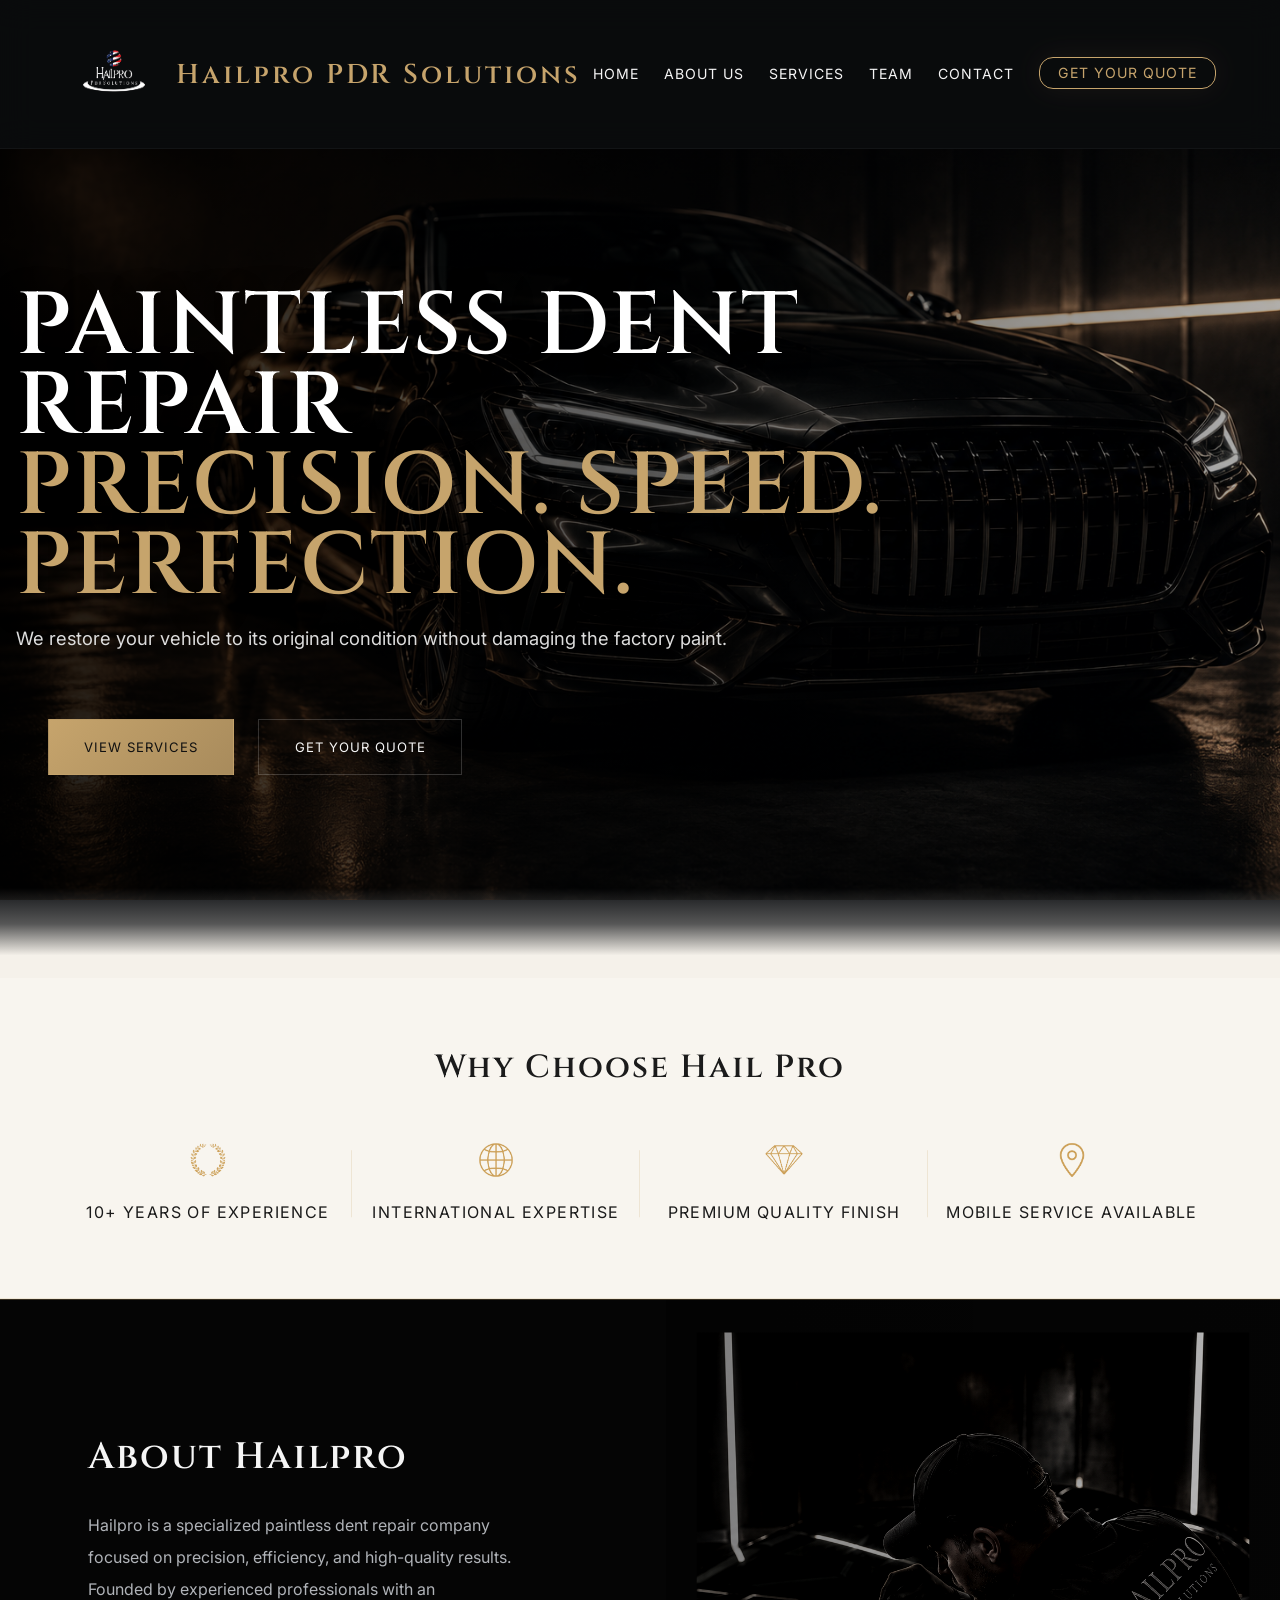
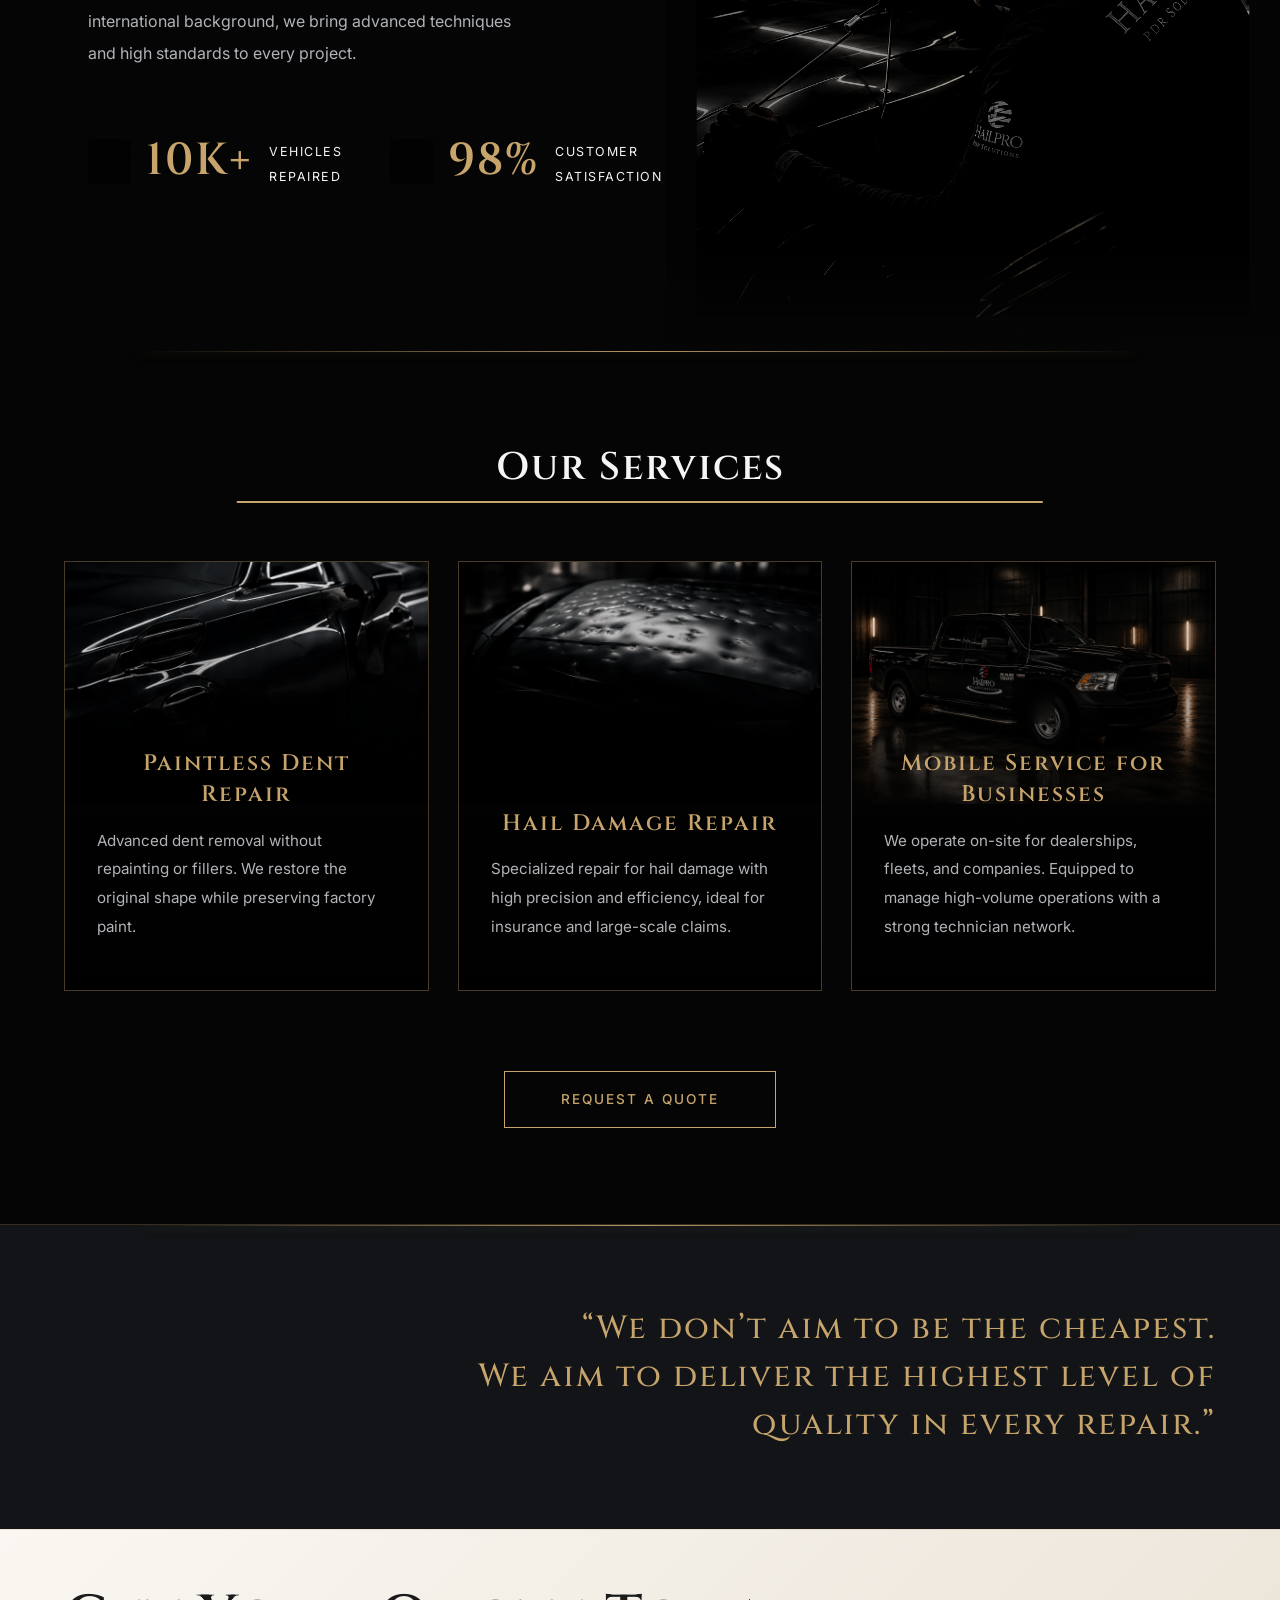
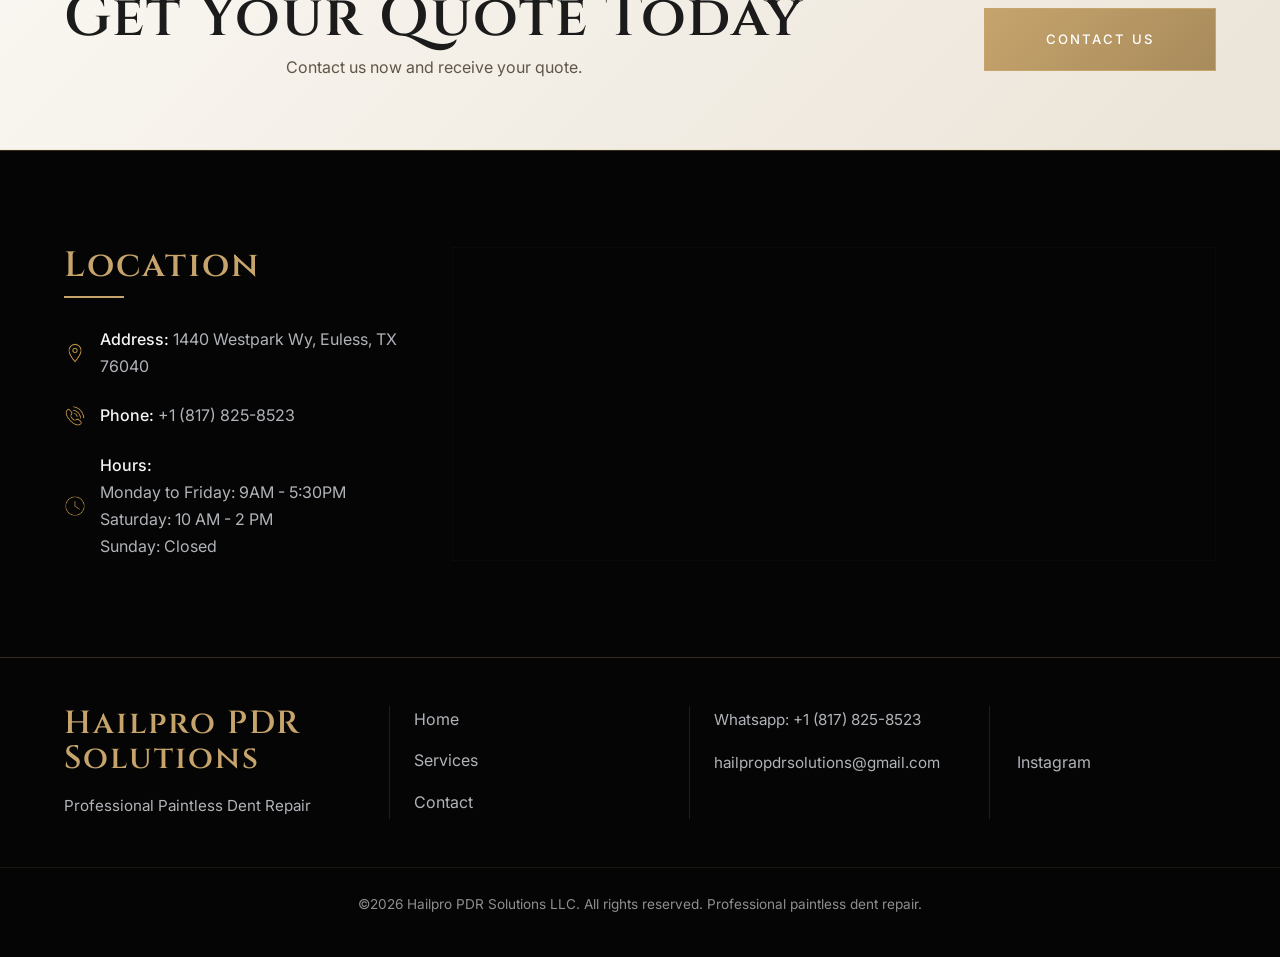
==== commit 9f9f3363: "update" ====
--- a/index.html
+++ b/index.html
@@ -23,7 +23,7 @@
             <ul class="nav-menu">
                 <li><a href="index.html">Home</a></li>
 
-            <li class="dropdown">
+                <li class="dropdown">
                     <a href="about.html">About Us</a>
                     <ul class="dropdown-menu">
                         <li><a href="pdr.html">What is PDR?</a></li>
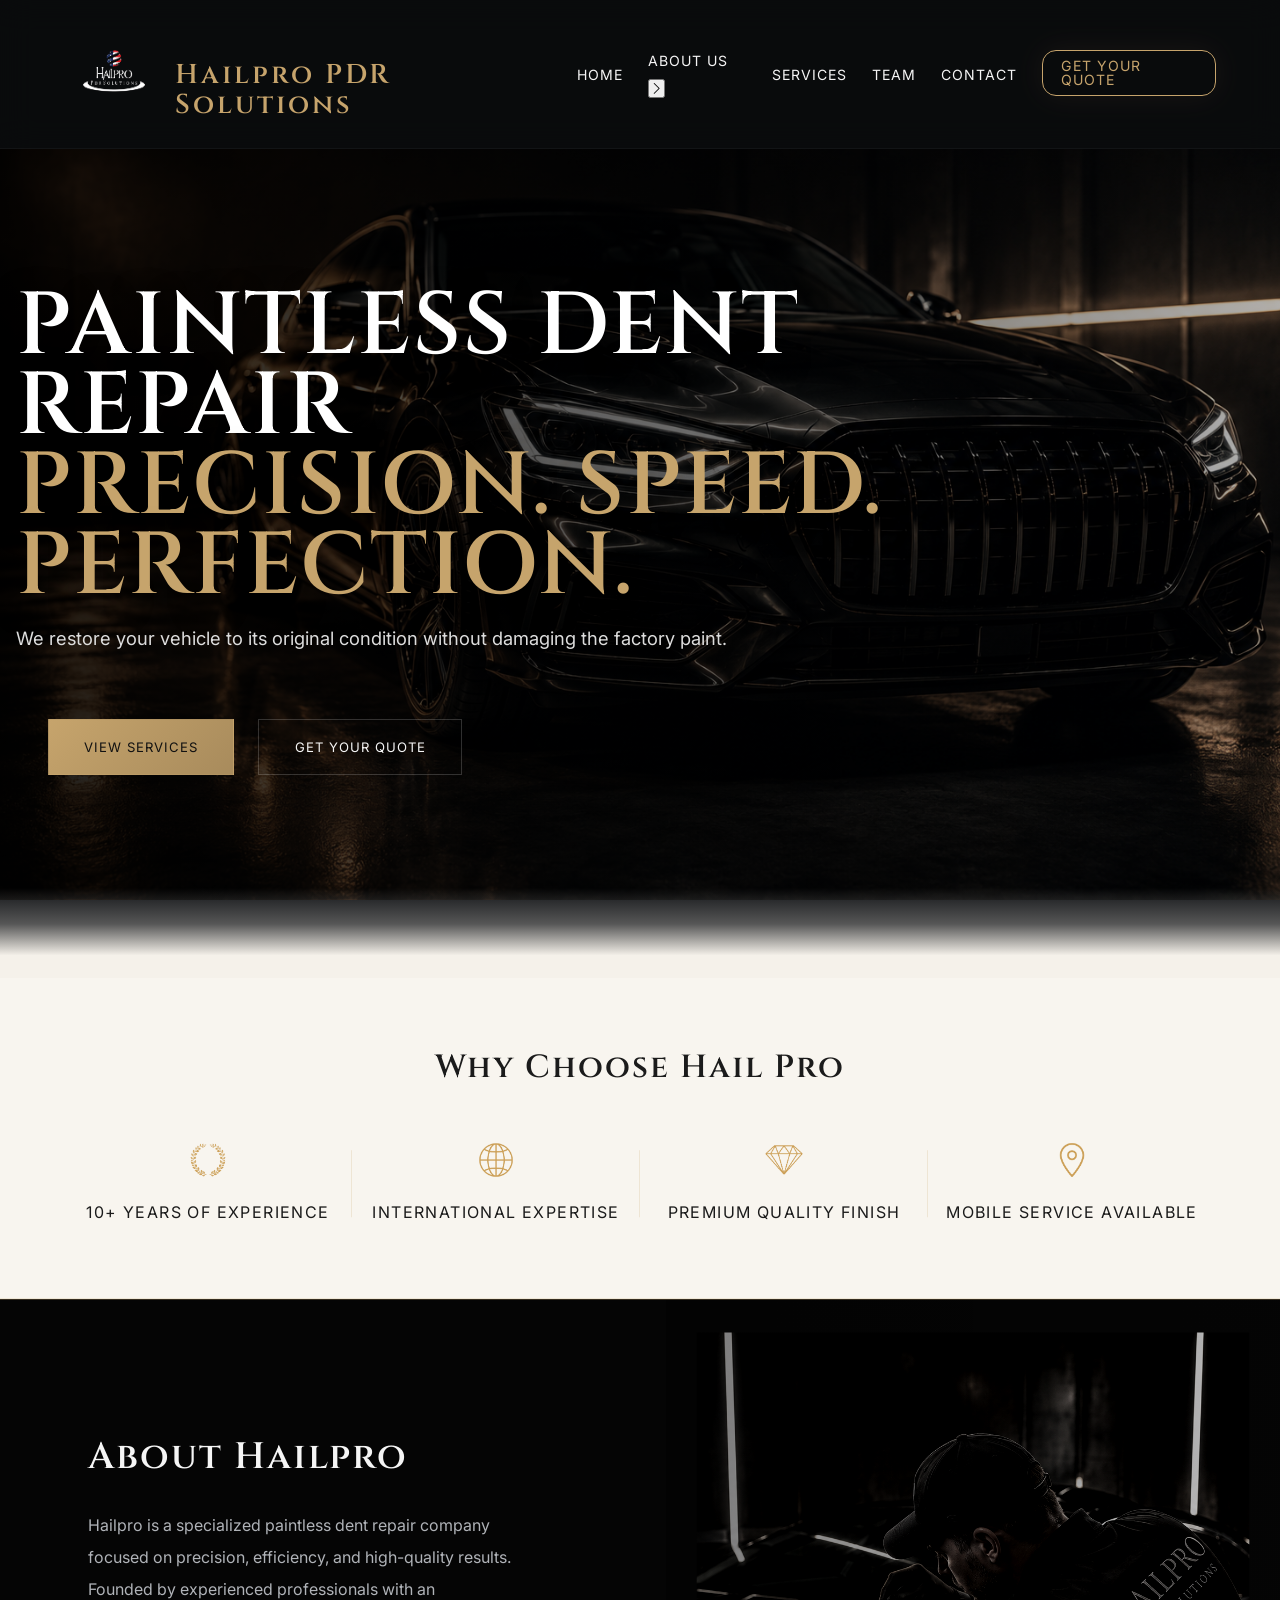
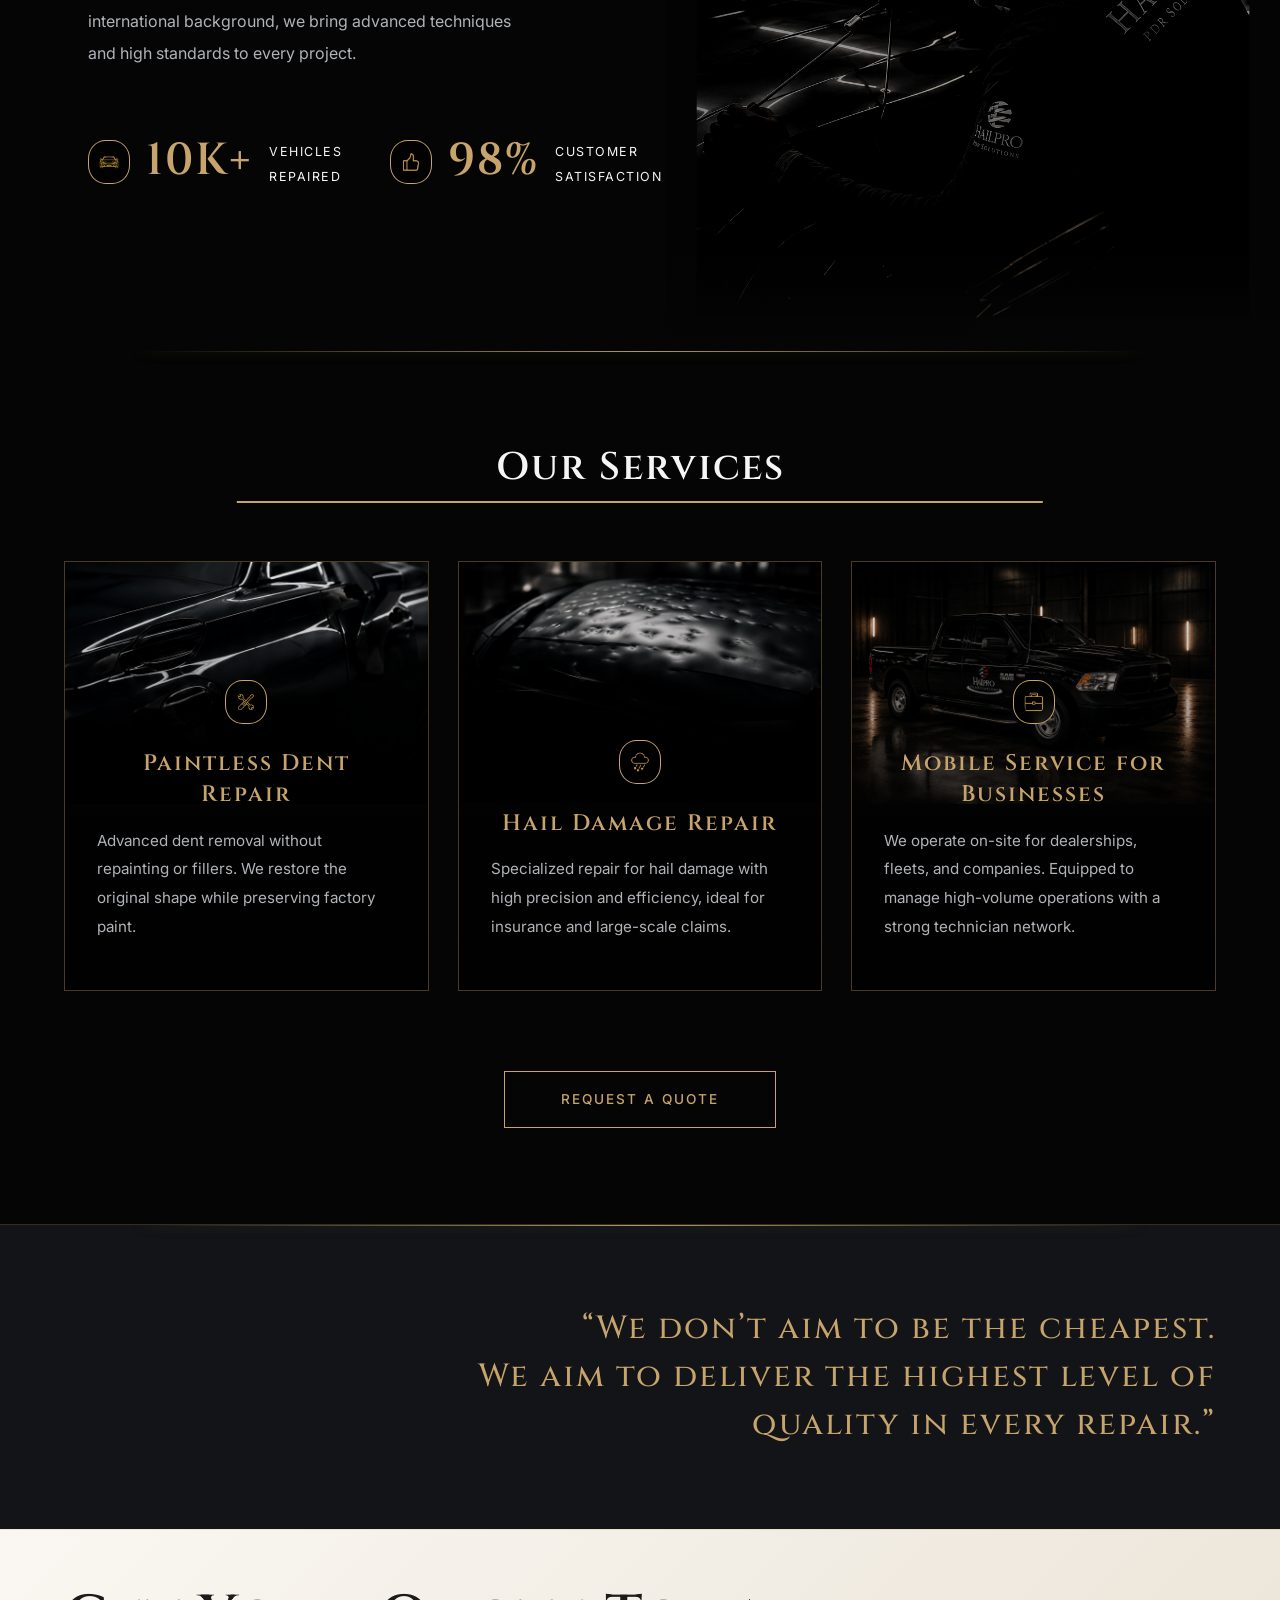
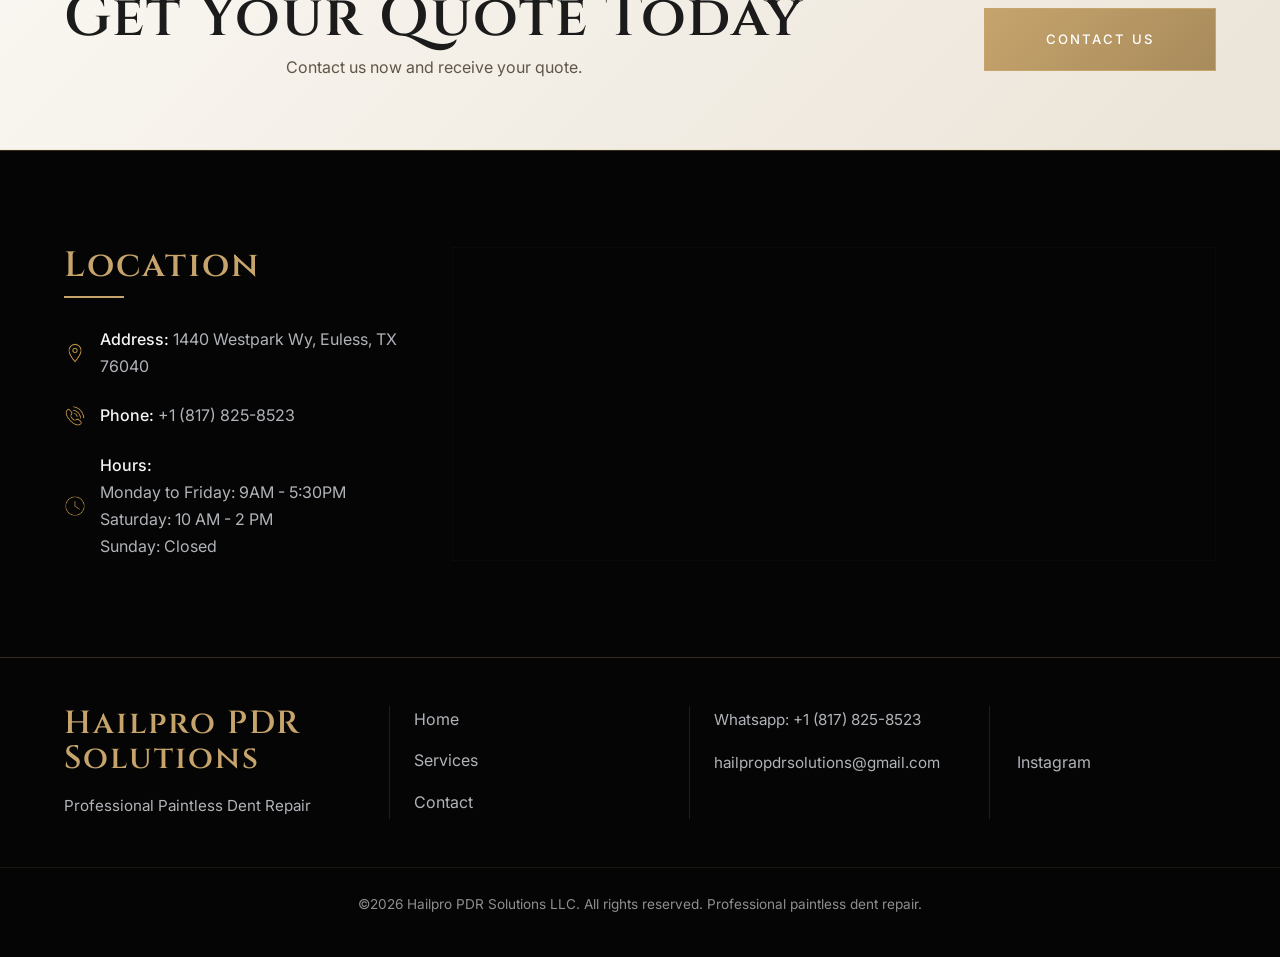
==== commit a08fcc4c: "update" ====
--- a/index.html
+++ b/index.html
@@ -7,8 +7,11 @@
     <link rel="icon" type="image/png" href="favicon.jpeg">
     <link rel="shortcut icon" href="favicon.ico" type="image/x-icon">
     <link rel="shortcut icon" href="favicon.png" type="image/x-icon">
+
+    <link rel="stylesheet" href="https://cdn.jsdelivr.net/npm/bootstrap-icons@1.11.3/font/bootstrap-icons.min.css">
     
     <link rel="stylesheet" href="style.css">
+    <script src="main.js"></script>
 </head>
 <body>
     <header>
@@ -20,22 +23,39 @@
                 <h1>Hailpro PDR Solutions</h1>
             </div>
 
-            <ul class="nav-menu">
+            <button class="menu-toggle" id="open-menu" aria-label="Open-menu">
+                <i class="bi bi-list"></i>
+            </button>
+
+            <ul class="nav-menu" id="nav-menu">
+
+                <button class="close-menu" id="close-menu" aria-label="Close-menu">
+                    <i class="bi bi-x-lg"></i>
+                </button>
                 <li><a href="index.html">Home</a></li>
 
                 <li class="dropdown">
                     <a href="about.html">About Us</a>
+                    <button class="dropdown-toggle" type="button">
+                        <i class="bi bi-chevron-right"></i>
+                    </button>
                     <ul class="dropdown-menu">
+                        <li class="dropdown-back">
+
+                            <button class="dropdown-back" type="button">
+                            <i class="bi bi-chevron-left"></i>
+                            Back</button>
+                        </li>
                         <li><a href="pdr.html">What is PDR?</a></li>
                         <li><a href="experience.html">International Experience</a></li>
                         <li><a href="culture.html">Culture and Philosophy</a></li>
                         </ul>
+                </li>
                     <li><a href="services.html">Services</a></li>
                     <li><a href="team.html">Team</a></li>
                     <li><a href="contact.html">Contact</a></li>
 
                     <li><a href="contact.html" class="btn-nav">Get Your Quote</a></li>
-                </li>
             </ul>
         </nav>
     </header>
@@ -236,7 +256,6 @@
                 <a href="https://www.instagram.com/hailpropdrsolutions/">Instagram</a>
             </div>
         </div>
-
         <p>
             ©2026 Hailpro PDR Solutions LLC. All rights reserved. Professional paintless dent repair.
         </p>
--- a/style.css
+++ b/style.css
@@ -2855,14 +2855,14 @@
 
 .philosophy-grid {
     display: grid;
-    grid-template-columns: repeat(auto-fit, minmax(320px, 1fr));
+    grid-template-columns: repeat(auto-fit, minmax(350px, 1fr));
 
     gap: 2rem;
 }
 
 .philosophy-item {
     background: var(--beige-main);
-    padding: 3rem 2rem;
+    padding: 2rem 2rem;
 
     border: 1px solid rgba(198,164,108,0.25);
     transition: var(--transition-medium);
@@ -3884,6 +3884,896 @@
     font-size: 0.85rem;
 }
 
-
-
-/*RESPONSIVE NON-DESKTOP*/+.menu-toggle,
+.close-menu{
+    display:none;
+}
+
+
+/*RESPONSIVE NON-DESKTOP*/
+
+
+@media (max-width: 1200px) {
+
+    /* CONTAINER */
+
+    .container{
+        width:92%;
+    }
+
+    /* HERO */
+
+    .hero-content h1,
+    .page-hero h1,
+    .page-hero-pdr h1,
+    .experience-hero h1,
+    .culture-hero h1,
+    .services-hero h1,
+    .team-hero h1{
+        font-size:4.8rem;
+    }
+
+    .hero-content h2,
+    .page-hero h2,
+    .page-hero-pdr h2,
+    .experience-hero h2,
+    .culture-hero h2,
+    .services-heroh1,
+    .team-heroh1,
+    .contact-hero h2{
+        font-size:4.8rem;
+    }
+
+    .hero-content p,
+    .page-hero p,
+    .page-hero-pdr p,
+    .experience-hero p,
+    .culture-hero p,
+    .services-hero p,
+    .team-hero p,
+    .contact-hero p{
+        max-width:680px;
+        font-size:1.08rem;
+    }
+
+    /* HOME */
+
+    .about-content{
+        gap:4rem;
+    }
+
+    .about-image{
+        width:420px;
+    }
+
+    .service-grid{
+        gap:1.5rem;
+    }
+
+    .service-card{
+        min-height:400px;
+        padding:2.5rem 1.6rem;
+    }
+
+    /* ABOUT */
+
+    .about-grid{
+        width:95%;
+        gap:1.5rem;
+    }
+
+    .about-card{
+        min-height:470px;
+    }
+
+    /* PDR */
+
+    .pdr-grid{
+        gap:3rem;
+    }
+
+    .pdr-image{
+        min-height:430px;
+    }
+
+    /* EXPERIENCE */
+
+    .countries-grid{
+        gap:1.4rem;
+    }
+
+    /* CULTURE */
+
+    .verse-grid{
+        gap:3rem;
+    }
+
+    /* SERVICES PAGE */
+
+    .service-grid-service{
+        width:95%;
+        gap:1.5rem;
+    }
+
+    .service-card-service{
+        min-height:470px;
+    }
+
+    /* TEAM */
+
+    .team-member-left,
+    .team-member-right{
+        gap:50px;
+    }
+
+    /* CONTACT */
+
+    .contact-grid{
+        grid-template-columns:38% 30% 24%;
+        gap:2.5rem;
+    }
+
+    /* FOOTER */
+
+    .footer-content{
+        gap:2rem;
+    }
+
+}
+
+/*TABLET 998px*/
+
+@media (max-width:992px){
+
+    /* CONTAINER */
+
+    .container{
+        width:92%;
+    }
+
+    section{
+        overflow:hidden;
+    }
+
+    /* HERO */
+
+    .hero,
+    .page-hero,
+    .page-hero-pdr,
+    .services-hero,
+    .experience-hero,
+    .culture-hero,
+    .team-hero,
+    .contact-hero{
+        min-height:65vh;
+        background-attachment:scroll;
+    }
+
+    .hero-content h1,
+    .page-hero h1,
+    .page-hero-pdr h1,
+    .experience-hero h1,
+    .culture-hero h1,
+    .services-hero h1,
+    .team-hero h1{
+        font-size:4rem;
+    }
+
+    .hero-content h2,
+    .page-hero h2,
+    .page-hero-pdr h2,
+    .experience-hero h2,
+    .culture-hero h2,
+    .services-heroh1,
+    .team-heroh1,
+    .contact-hero h2{
+        font-size:4rem;
+        line-height:1;
+    }
+
+    .hero-content p,
+    .page-hero p,
+    .page-hero-pdr p,
+    .experience-hero p,
+    .culture-hero p,
+    .services-hero p,
+    .team-hero p,
+    .contact-hero p{
+        font-size:1.05rem;
+        max-width:620px;
+    }
+
+    /* SECTION TITLES */
+
+    .section-title{
+        font-size:2.1rem !important;
+    }
+
+    /* HOME */
+
+    .about-content{
+        grid-template-columns:1fr;
+        text-align:center;
+        gap:3rem;
+    }
+
+    .about-image{
+        width:100%;
+        max-width:520px;
+        margin:auto;
+    }
+
+    .stats{
+        justify-content:center;
+    }
+
+    .service-grid{
+        grid-template-columns:repeat(2,1fr);
+    }
+
+    .quote-1 .container{
+        justify-content:center;
+    }
+
+    .quote-1-content{
+        text-align:center;
+        justify-content:center;
+    }
+
+    .quote-1 h2{
+        text-align:center;
+        font-size:1.8rem;
+    }
+
+    .contact-cta-content{
+        flex-direction:column;
+        text-align:center;
+    }
+
+    .location .container{
+        grid-template-columns:1fr;
+    }
+
+    .location-wrapper{
+        grid-template-columns:1fr;
+    }
+
+    /* ABOUT */
+
+    .about-grid{
+        grid-template-columns:repeat(2,1fr);
+    }
+
+    /* PDR */
+
+    .pdr-grid{
+        grid-template-columns:1fr;
+    }
+
+    .pdr-image{
+        order:-1;
+        min-height:420px;
+    }
+
+    .benefits-grid{
+        grid-template-columns:repeat(2,1fr);
+    }
+
+    /* BEFORE / AFTER */
+
+    .before-after-grid{
+        grid-template-columns:1fr;
+        max-width:600px;
+    }
+
+    /* EXPERIENCE */
+
+    .countries-grid{
+        grid-template-columns:repeat(2,1fr);
+    }
+
+    .quote-3 .container{
+        justify-content:center;
+    }
+
+    .quote-3-content{
+        width:100%;
+        min-width:0;
+    }
+
+    .quote-3 h2{
+        text-align:center;
+    }
+
+    .quote-3-line{
+        transform:none;
+        margin-inline:auto;
+    }
+
+    /* CULTURE */
+
+    .verse-grid{
+        grid-template-columns:1fr;
+    }
+
+    .verse-grid::after{
+        display:none;
+    }
+
+    .mindset-grid{
+        grid-template-columns:repeat(2,1fr);
+    }
+
+    .philosophy-grid{
+        grid-template-columns:repeat(2,1fr);
+    }
+
+    /* SERVICES PAGE */
+
+    .service-grid-service{
+        grid-template-columns:repeat(2,1fr);
+    }
+
+    .process-grid{
+        grid-template-columns:1fr;
+        gap:3rem;
+    }
+
+    .step:not(:last-child)::after{
+        display:none;
+    }
+
+    /* TEAM */
+
+    .team-member-left,
+    .team-member-right{
+        grid-template-columns:1fr;
+        gap:2.5rem;
+        padding:60px 0;
+    }
+
+    .team-member-right .team-info{
+        order:2;
+    }
+
+    .team-member-right div:first-child{
+        order:1;
+    }
+
+    .team-maylon img,
+    .team-jo img,
+    .team-ve img{
+        width:100%;
+        margin:0;
+    }
+
+    /* CONTACT */
+
+    .contact-grid{
+        grid-template-columns:1fr;
+        gap:4rem;
+    }
+
+    .contact-info,
+    .contact-info-page{
+        border:none;
+        padding:0;
+    }
+
+    .contact-map iframe{
+        height:350px;
+    }
+
+    /* FOOTER */
+
+    .footer-content{
+        grid-template-columns:repeat(2,1fr);
+        gap:3rem;
+    }
+
+    .footer-content > div::after{
+        display:none;
+    }
+
+}
+
+/*MOVIL GRANDE*/
+
+@media (max-width: 767px){
+
+    .container{
+        width:92%;
+    }
+
+    section{
+        padding:4rem 0;
+    }
+
+    /* HERO */
+
+    .hero,
+    .page-hero,
+    .page-hero-pdr,
+    .experience-hero,
+    .culture-hero,
+    .services-hero,
+    .team-hero,
+    .contact-hero{
+        min-height:65vh;
+        background-attachment:scroll;
+    }
+
+    .hero h1,
+    .page-hero h1,
+    .page-hero-pdr h1,
+    .experience-hero h1,
+    .culture-hero h1,
+    .services-hero h1,
+    .team-hero h1{
+        font-size:3.2rem;
+        line-height:1.1;
+    }
+
+    .hero h2,
+    .page-hero h2,
+    .page-hero-pdr h2,
+    .experience-hero h2,
+    .culture-hero h2,
+    .services-heroh1,
+    .team-heroh1,
+    .contact-heroh2{
+        font-size:2.8rem;
+        line-height:1;
+        margin-bottom:2rem;
+    }
+
+    .hero p,
+    .page-hero p,
+    .page-hero-pdr p,
+    .experience-hero p,
+    .contact-hero p{
+        font-size:1rem;
+        line-height:1.8;
+    }
+
+    /* TITULOS */
+
+    .section-title{
+        font-size:2rem !important;
+    }
+
+    /* HOME */
+
+    .service-grid,
+    .stats,
+    .countries-grid,
+    .benefits-grid,
+    .service-grid-service,
+    .about-grid,
+    .process-grid,
+    .mindset-grid,
+    .philosophy-grid,
+    .before-after-grid,
+    .verse-grid{
+        grid-template-columns:1fr;
+    }
+
+    .verse-grid::after{
+        display:none;
+    }
+
+    .location .container,
+    .pdr-grid,
+    .contact-grid{
+        grid-template-columns:1fr;
+    }
+
+    /* TEAM */
+
+    .team-member-left,
+    .team-member-right{
+        grid-template-columns:1fr;
+        gap:2.5rem;
+        padding:3rem 0;
+    }
+
+    .team-jo img,
+    .team-maylon img,
+    .team-ve img{
+        width:100%;
+        height:420px;
+        margin:0;
+    }
+
+    /* FOOTER */
+
+    .footer-content{
+        grid-template-columns:1fr;
+        gap:2.5rem;
+    }
+
+    .footer-content > div::after{
+        display:none;
+    }
+
+    /* CTA */
+
+    .contact-cta-content{
+        flex-direction:column;
+        text-align:center;
+    }
+
+    .contact-cta .btn-primary,
+    .service-cta .btn-primary,
+    .experience-contact,
+    .pdr-contact{
+        width:100%;
+        max-width:340px;
+    }
+
+}
+
+/*MOVIL PEQUEÑO*/
+
+    @media (max-width:575px){
+
+        .menu-toggle {
+            display: block;
+
+            background: none;
+            border: none;
+
+            color: var(--gold);
+
+            font-size: 2rem;
+
+            cursor: pointer;
+            z-index: 1001;
+        }
+
+        .close-menu {
+            display: block;
+
+            background: none;
+            border: none;
+
+            color: var(--gold);
+
+            font-size: 1.6rem;
+
+            cursor: pointer;
+            margin-bottom: 2rem;
+        }
+
+        .nav-menu {
+            position: fixed;
+
+            top: 0;
+            right: 0;
+
+            width: 280px;
+            height: 100vh;
+
+            padding: 2rem;
+
+            display: flex;
+            flex-direction: column;
+            align-items: flex-start;
+
+            gap: 1.5rem;
+
+            list-style: none;
+
+            background: #050505;
+            border-left: 1px solid rgba(198,164,108,0.25);
+            box-shadow: -10px 0 35px rgba(0,0,0,0.55);
+
+            opacity: 0;
+            visibility: hidden;
+
+            transition:
+            transform .45s ease,
+            opacity .35 ease,
+            visibility .35s ease;
+
+            z-index: 1000;
+        }
+
+        .nav-menu.visible {
+            opacity: 1;
+            visibility: visible;
+            transform: translateX(0);
+        }
+
+.nav-menu.visible, 
+.close-menu { 
+    display:block; 
+}
+.nav-menu li {
+    width: 100%;
+}
+
+        .nav-menu a {
+            display: flex;
+            justify-content: space-between;
+            align-items: center;
+            width: 100%;
+            padding: .8rem 1;
+
+            color: var(--text-main);
+            font-size: 1rem;
+
+            border-bottom: 1px solid rgba(198,164,108,.12);
+        }
+
+        .nav-menu a:hover {
+            color: var(--gold);
+        }
+
+        .dropdown {
+            position: relative;
+            display: flex;
+            align-items: center;
+            background: transparent;
+
+            border: none;
+
+            box-shadow: none;
+        }
+
+        .dropdown > a {
+            flex: 1;
+        }
+
+    .dropdown-toggle {
+        background: none;
+        border: none;
+
+        color: var(--gold);
+        cursor: pointer;
+
+        padding: 0;
+    }
+        
+    .dropdown-menu {
+        position: absolute;
+        top: 0;
+        left: 0;
+        width: 100%;
+        height: 100%;
+
+        display: flex;
+        flex-direction: column;
+        background: #050505;
+        list-style: none;
+        transform:translateX(100%);
+
+        opacity:0;
+
+        visibility:hidden;
+
+        transition:.35s ease;
+
+        z-index:5;
+    }
+
+    .dropdown.active,
+    .dropdown-menu {
+
+    transform:translateX(0);
+
+    opacity:1;
+
+    visibility:visible;
+}
+
+.dropdown-back {
+
+    margin-bottom: 1rem;
+}
+
+.dropdown-back button {
+
+    display: flex;
+
+    align-items:center;
+
+    gap:.6rem;
+
+    background:none;
+
+    border:none;
+
+    color:var(--gold);
+
+    cursor:pointer;
+
+    font-size:1rem;
+}
+
+.dropdown-menu a{
+
+    color:var(--text-main);
+
+    padding:1rem 0;
+
+    border-bottom:1px solid rgba(198,164,108,.12);
+}
+
+    .navbar h1 {
+        padding: 0 2rem;
+        font-size: 1rem;
+    }
+
+    .container{
+        width:94%;
+    }
+
+    section{
+        padding:3.5rem 0;
+    }
+
+    /* HERO */
+
+    .hero,
+    .page-hero,
+    .page-hero-pdr,
+    .experience-hero,
+    .culture-hero,
+    .services-hero,
+    .team-hero,
+    .contact-hero{
+        min-height:60vh;
+    }
+
+    .hero h1,
+    .page-hero h1,
+    .page-hero-pdr h1,
+    .experience-hero h1,
+    .culture-hero h1,
+    .services-hero h1,
+    .team-hero h1{
+        font-size:2.4rem;
+        line-height:1.15;
+    }
+
+    .hero h2,
+    .page-hero h2,
+    .page-hero-pdr h2,
+    .experience-hero h2,
+    .culture-hero h2,
+    .services-heroh1,
+    .team-heroh1,
+    .contact-heroh2{
+        font-size:2rem;
+        line-height:1.1;
+        margin-bottom:1.5rem;
+    }
+
+    .hero p,
+    .page-hero p,
+    .page-hero-pdr p,
+    .experience-hero p,
+    .contact-hero p{
+        font-size:0.95rem;
+        line-height:1.7;
+    }
+
+    /* TITULOS */
+
+    .section-title{
+        font-size:1.8rem !important;
+        margin-bottom:2.5rem !important;
+    }
+
+    /* TARJETAS */
+
+    .service-card,
+    .benefit,
+    .about-card,
+    .service-card-service,
+    .mindset-item,
+    .philosophy-item,
+    .country-card{
+        padding:2rem 1.5rem;
+        min-height:auto;
+    }
+
+    .service-card h3,
+    .benefit h3,
+    .about-card h3,
+    .service-card-service h2{
+        font-size:1.4rem;
+    }
+
+    .service-card p,
+    .benefit p,
+    .about-card p,
+    .service-card-service p,
+    .mindset-item p,
+    .philosophy-item p{
+        font-size:0.95rem;
+    }
+
+    /* BOTONES */
+
+    .btn-primary,
+    .experience-contact,
+    .pdr-contact{
+        width:100%;
+        padding:1rem;
+        font-size:.8rem;
+    }
+
+    /* QUOTES */
+
+    .quote-1 h2,
+    .quote-3 h2,
+    .about-statement h2{
+        font-size:1.5rem;
+        text-align:center;
+    }
+
+    .quote-1-content,
+    .quote-3-content,
+    .about-statement-content{
+        flex-direction:column;
+        text-align:center;
+        align-items:center;
+    }
+
+    .quote-3-content{
+        width:100%;
+        min-width:0;
+    }
+
+    .quote-3-line{
+        transform:none;
+        margin:2rem auto 0;
+    }
+
+    /* IMÁGENES EQUIPO */
+
+    .team-maylon img,
+    .team-jo img,
+    .team-ve img{
+        height:320px;
+    }
+
+    /* MAPAS */
+
+    .map-placeholder{
+        min-height:220px;
+    }
+
+    .contact-map iframe{
+        height:300px;
+    }
+
+    /* FOOTER */
+
+    .footer{
+        text-align:center;
+    }
+
+    .footer-links,
+    .footer-contact{
+        align-items:center;
+    }
+
+    .footer-instagram{
+        justify-content:center;
+    }
+
+    /* ESTADÍSTICAS */
+
+    .stat h3{
+        font-size:2.2rem;
+    }
+
+    .stat p{
+        max-width:none;
+        font-size:.75rem;
+    }
+
+}
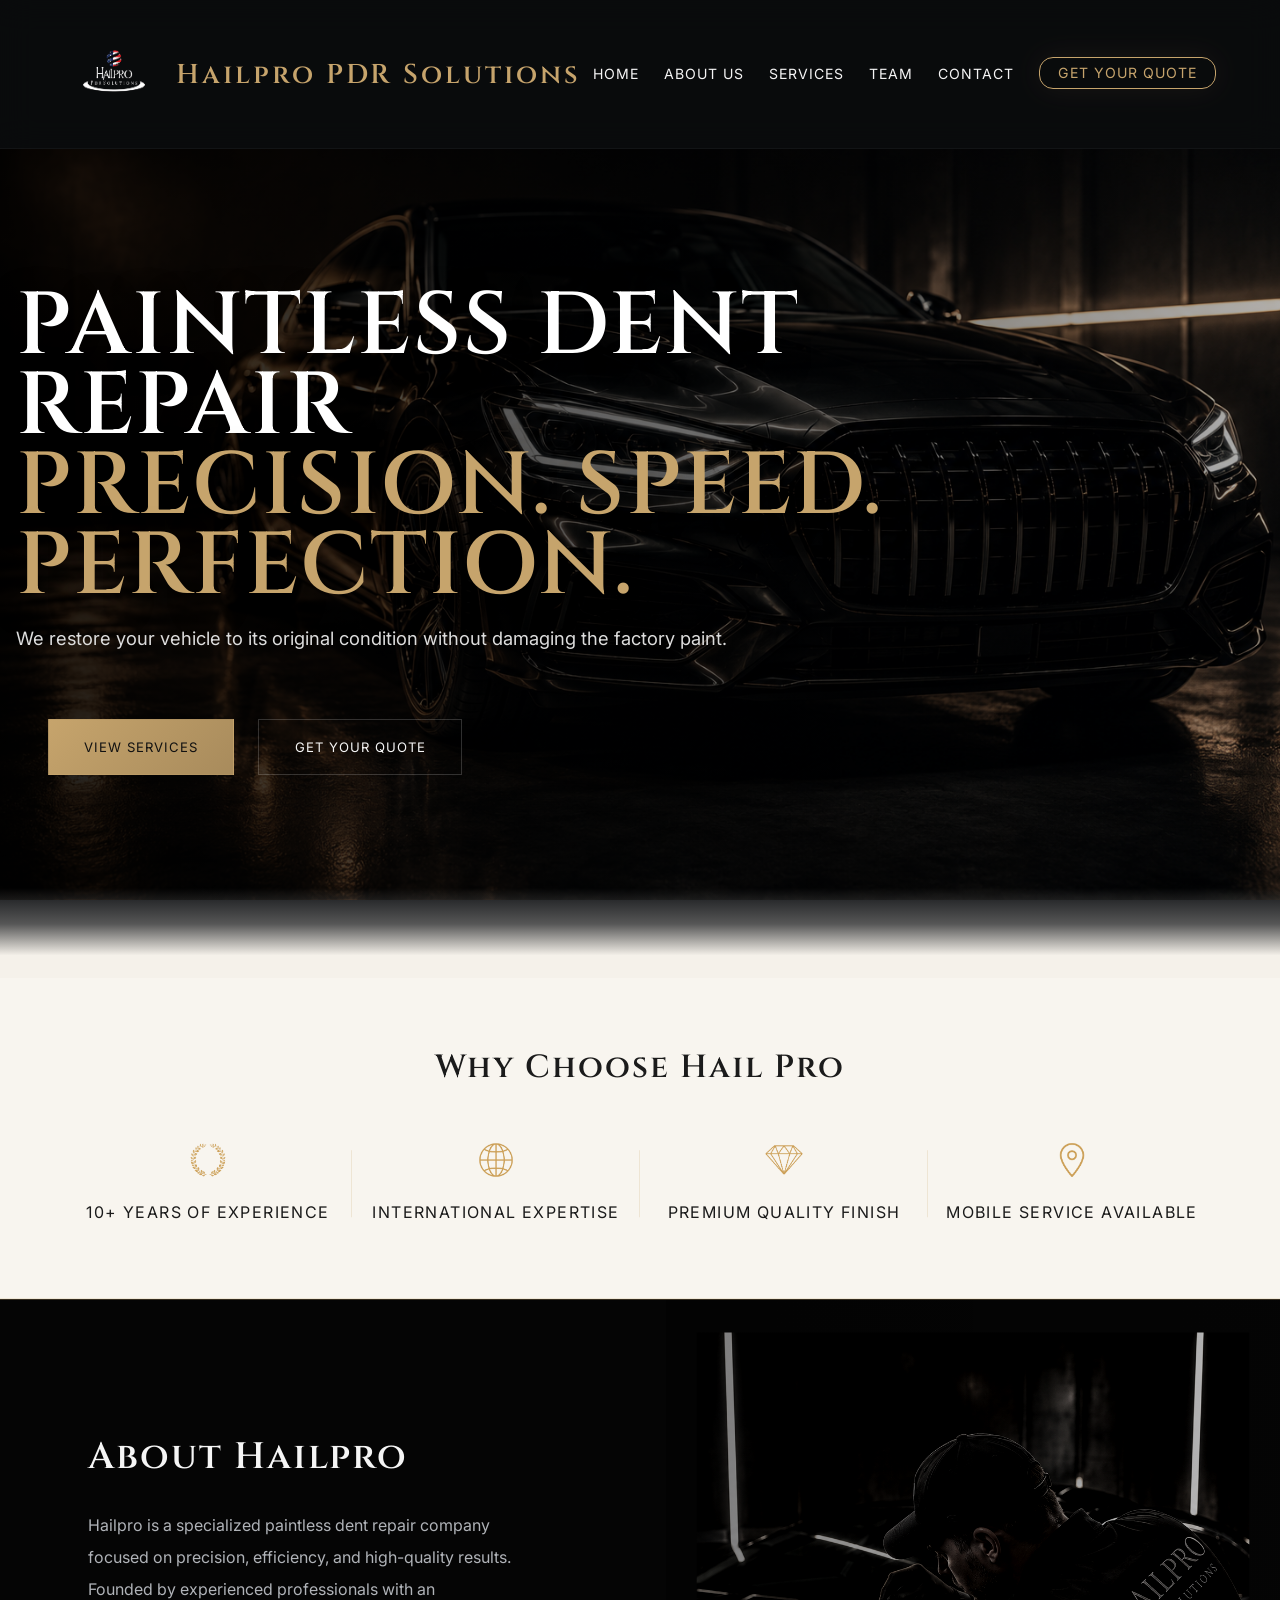
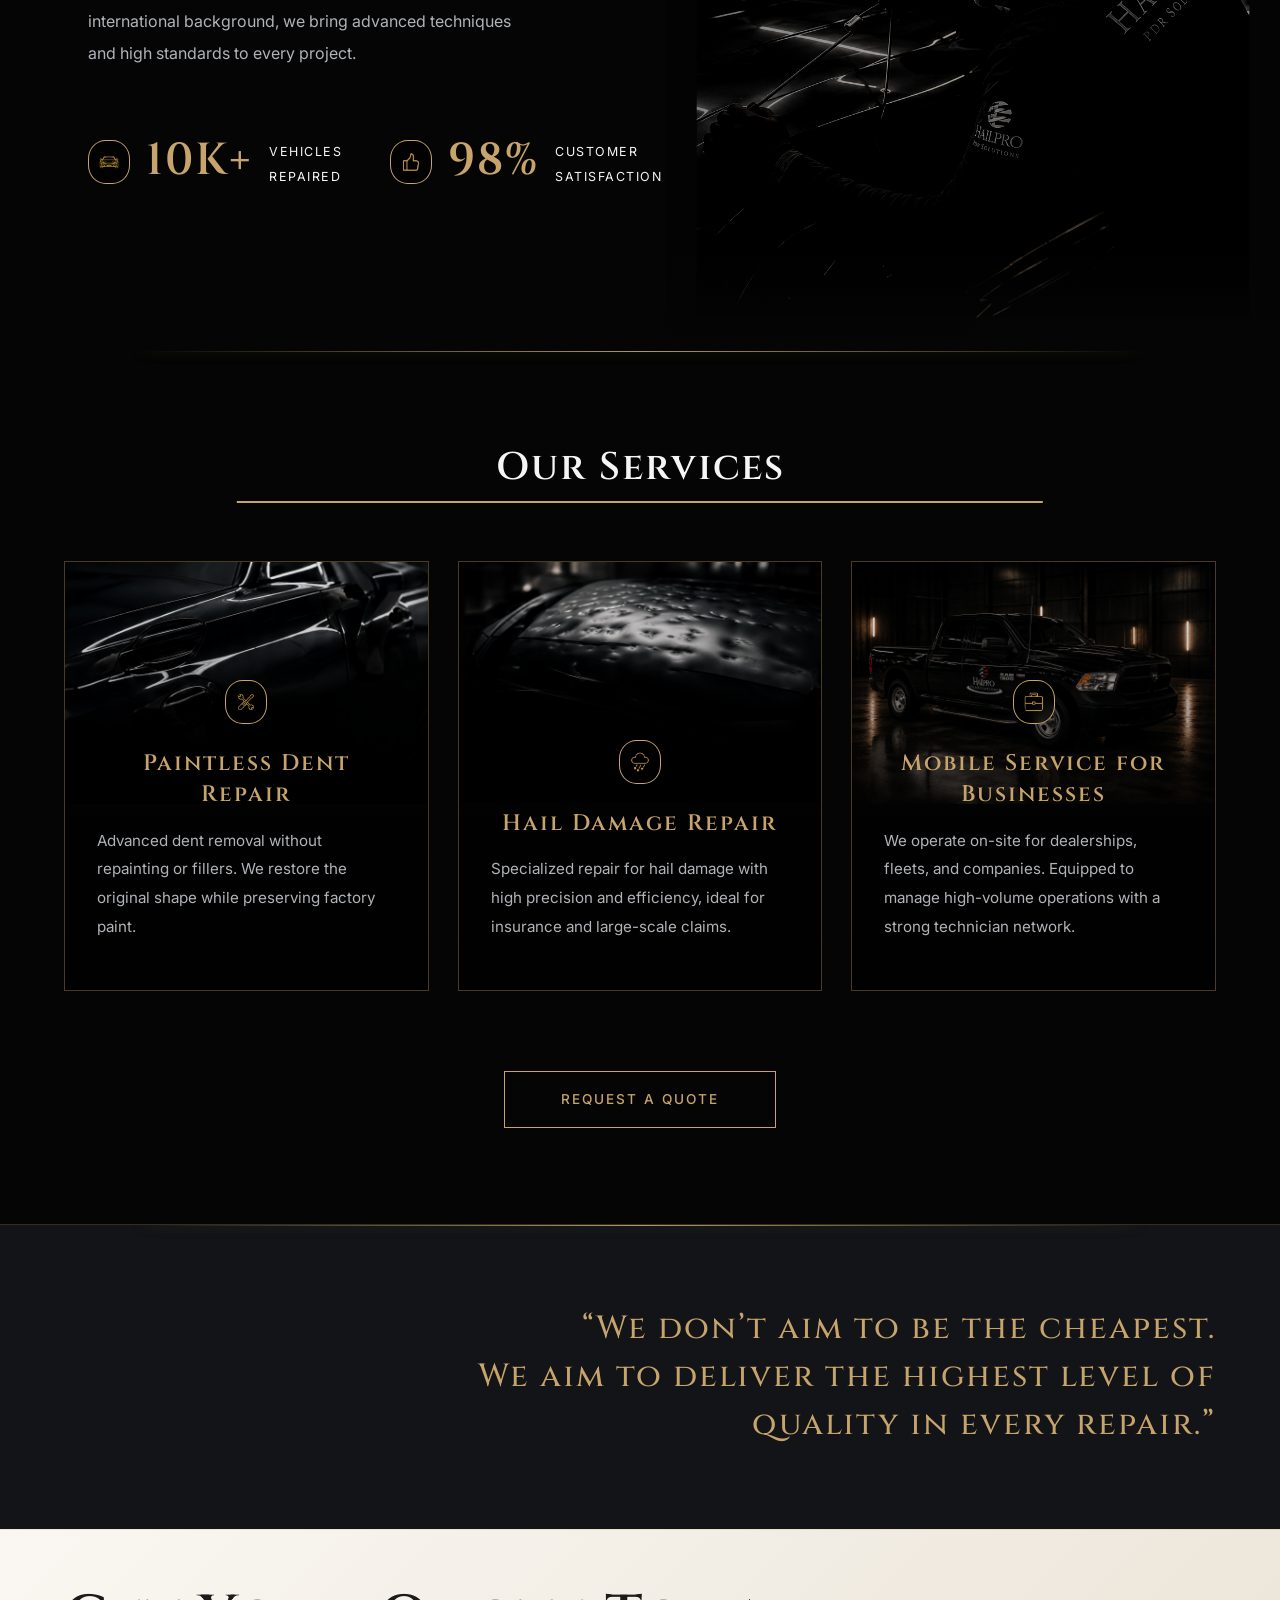
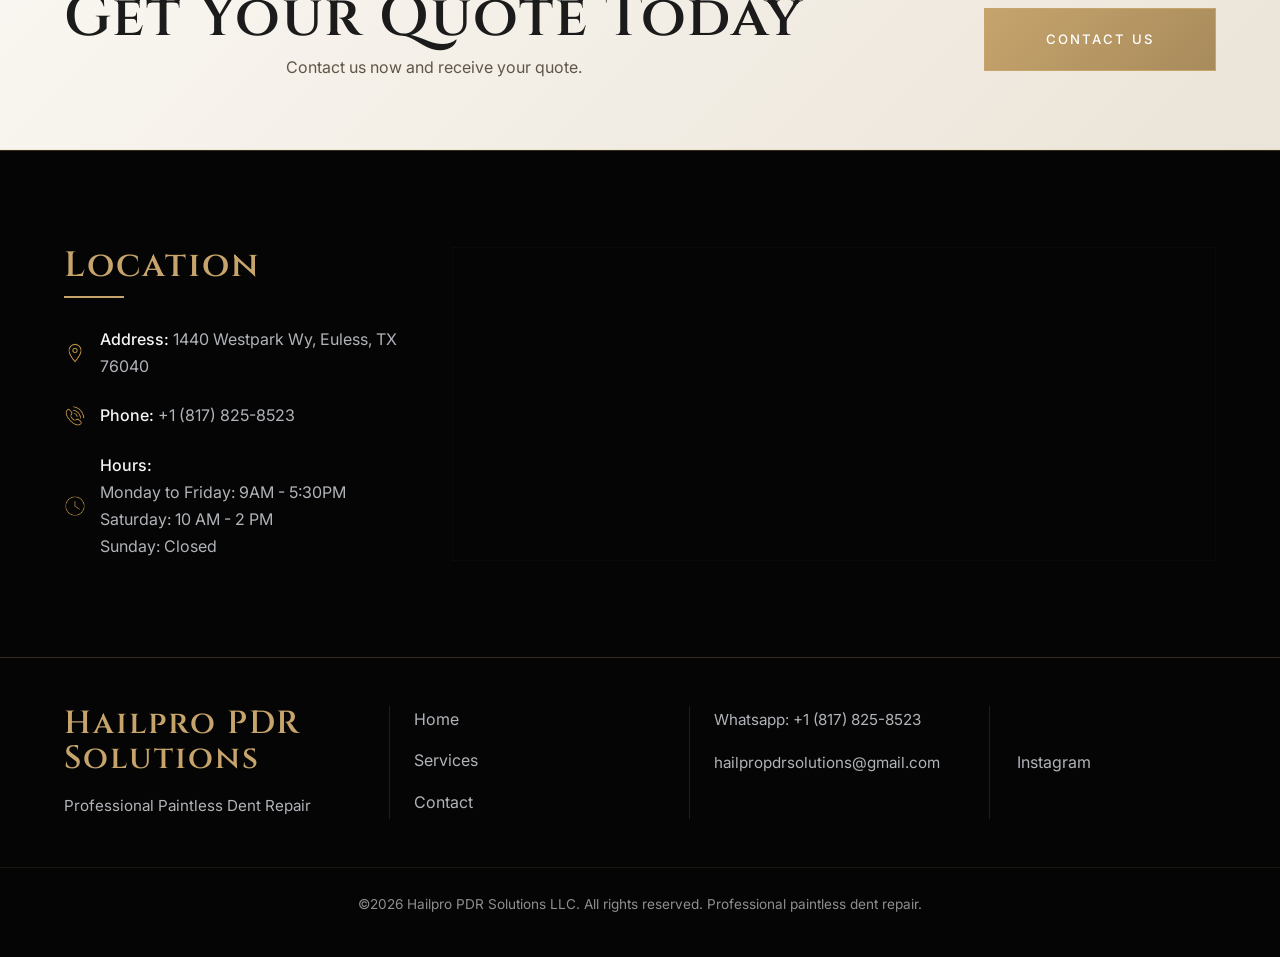
==== commit 457756e1: "update" ====
--- a/index.html
+++ b/index.html
@@ -11,7 +11,6 @@
     <link rel="stylesheet" href="https://cdn.jsdelivr.net/npm/bootstrap-icons@1.11.3/font/bootstrap-icons.min.css">
     
     <link rel="stylesheet" href="style.css">
-    <script src="main.js"></script>
 </head>
 <body>
     <header>
@@ -32,17 +31,18 @@
                 <button class="close-menu" id="close-menu" aria-label="Close-menu">
                     <i class="bi bi-x-lg"></i>
                 </button>
+
                 <li><a href="index.html">Home</a></li>
 
-                <li class="dropdown">
+                <li class="dropdown" id="about-dropdown">
                     <a href="about.html">About Us</a>
-                    <button class="dropdown-toggle" type="button">
+                    <button class="dropdown-toggle" id="about-toggle" type="button">
                         <i class="bi bi-chevron-right"></i>
                     </button>
-                    <ul class="dropdown-menu">
+                    <ul class="dropdown-menu" id="about-submenu">
                         <li class="dropdown-back">
 
-                            <button class="dropdown-back" type="button">
+                            <button class="dropdown-back-btn" id="about-back"  type="button">
                             <i class="bi bi-chevron-left"></i>
                             Back</button>
                         </li>
@@ -260,5 +260,7 @@
             ©2026 Hailpro PDR Solutions LLC. All rights reserved. Professional paintless dent repair.
         </p>
     </footer>
+
+     <script src="main.js"></script>
 </body>
 </html>
--- a/style.css
+++ b/style.css
@@ -3885,10 +3885,12 @@
 }
 
 .menu-toggle,
-.close-menu{
+.close-menu,
+.dropdown-toggle,
+.dropdown-back,
+.dropdown-back-btn{
     display:none;
 }
-
 
 /*RESPONSIVE NON-DESKTOP*/
 
@@ -4339,7 +4341,7 @@
     /* TITULOS */
 
     .section-title{
-        font-size:2rem !important;
+        font-size:2rem;
     }
 
     /* HOME */
@@ -4417,188 +4419,204 @@
 
     @media (max-width:575px){
 
-        .menu-toggle {
-            display: block;
-
-            background: none;
-            border: none;
-
-            color: var(--gold);
-
-            font-size: 2rem;
-
-            cursor: pointer;
-            z-index: 1001;
-        }
-
-        .close-menu {
-            display: block;
-
-            background: none;
-            border: none;
-
-            color: var(--gold);
-
-            font-size: 1.6rem;
-
-            cursor: pointer;
-            margin-bottom: 2rem;
-        }
-
-        .nav-menu {
-            position: fixed;
-
-            top: 0;
-            right: 0;
-
-            width: 280px;
-            height: 100vh;
-
-            padding: 2rem;
-
-            display: flex;
-            flex-direction: column;
-            align-items: flex-start;
-
-            gap: 1.5rem;
-
-            list-style: none;
-
-            background: #050505;
-            border-left: 1px solid rgba(198,164,108,0.25);
-            box-shadow: -10px 0 35px rgba(0,0,0,0.55);
-
-            opacity: 0;
-            visibility: hidden;
-
-            transition:
-            transform .45s ease,
-            opacity .35 ease,
-            visibility .35s ease;
-
-            z-index: 1000;
-        }
-
-        .nav-menu.visible {
-            opacity: 1;
-            visibility: visible;
-            transform: translateX(0);
-        }
-
-.nav-menu.visible, 
-.close-menu { 
-    display:block; 
-}
-.nav-menu li {
-    width: 100%;
-}
-
-        .nav-menu a {
-            display: flex;
-            justify-content: space-between;
-            align-items: center;
-            width: 100%;
-            padding: .8rem 1;
-
-            color: var(--text-main);
-            font-size: 1rem;
-
-            border-bottom: 1px solid rgba(198,164,108,.12);
-        }
-
-        .nav-menu a:hover {
-            color: var(--gold);
-        }
-
-        .dropdown {
-            position: relative;
-            display: flex;
-            align-items: center;
-            background: transparent;
-
-            border: none;
-
-            box-shadow: none;
-        }
-
-        .dropdown > a {
-            flex: 1;
-        }
+    
+    .menu-toggle {
+        display: block;
+
+        background: none;
+        border: none;
+
+        color: var(--gold);
+
+        font-size: 2rem;
+
+        cursor: pointer;
+
+        z-index: 1100;
+    }
+
+    .menu-toggle.hide {
+        display: none;
+    }
+
+    .close-menu {
+        display: none;
+
+        background: none;
+        border: none;
+
+        color: var(--gold);
+        font-size: 1.6rem;
+
+        cursor: pointer;
+
+        align-self: flex-end;
+        margin-bottom: 2rem;
+    }
+
+    .nav-menu {
+        position: fixed;
+        top: 0;
+        right: 0;
+
+        width: 290px;
+        height: 100vh;
+
+        padding: 2rem;
+
+        display: flex;
+        flex-direction: column;
+
+        gap: 1rem;
+
+        list-style: none;
+
+        background: #050505;
+
+        border-left: 1px solid rgba(198,164,108,0.25);
+
+        box-shadow: -10px 0 35px rgba(0,0,0,0.55);
+
+        overflow: hidden;
+
+        transform: translateX(100%);
+
+        opacity: 0;
+        visibility: hidden;
+
+        transition: .4s ease;
+
+        z-index: 1050;
+
+    }
+
+    .nav-menu.visible {
+        transform: translateX(0);
+        opacity: 1;
+        visibility: visible;
+    }
+
+    .nav-menu.visible, 
+    .close-menu {
+        display: block;
+    }
+
+    .nav-menu > li {
+        width: 100%;
+    }
+
+    .nav-menu > li > a {
+        display: block;
+        width: 100%;
+
+        padding: 1rem 1rem;
+
+        color: var(--text-main);
+
+    }
+
+    .dropdown {
+        display: flex;
+        align-items: center;
+        justify-content: space-between;
+        width: 100%;
+    }
+
+    .dropdown > a {
+        flex: 1;
+        padding: 1rem 0;
+    }
 
     .dropdown-toggle {
         background: none;
         border: none;
 
         color: var(--gold);
+
+        display: flex;
+        align-items: center;
+        justify-content: center;
+
+        width: 40px;
+        height: 40px;
+
+        flex-shrink: 0;
+        
         cursor: pointer;
 
-        padding: 0;
-    }
+        font-size: 1rem;
+    }
+
+    .dropdown-menu {
+        position: fixed;
+        inset: 0;
         
-    .dropdown-menu {
-        position: absolute;
         top: 0;
-        left: 0;
-        width: 100%;
-        height: 100%;
-
+        right: 0;
+
+        width: 290px;
+        height: 100vh;
+
+        background: #050505;
+
+        list-style: none;
+
+        padding: 2rem;
         display: flex;
         flex-direction: column;
-        background: #050505;
+
+        gap: 1rem;
+        transform: translateX(100%);
+
+        transition: .35s ease;
+
+        opacity: 0;
+        visibility: hidden;
+
+        z-index: 1100;
+    }
+
+    .dropdown.active .dropdown-menu {
+        transform: translate(0);
+        opacity: 1;
+        visibility: visible;
+    }
+
+    .dropdown-back {
+        display: block;
+        width: 100%;
+        margin: 2rem;
         list-style: none;
-        transform:translateX(100%);
-
-        opacity:0;
-
-        visibility:hidden;
-
-        transition:.35s ease;
-
-        z-index:5;
-    }
-
-    .dropdown.active,
-    .dropdown-menu {
-
-    transform:translateX(0);
-
-    opacity:1;
-
-    visibility:visible;
-}
-
-.dropdown-back {
-
-    margin-bottom: 1rem;
-}
-
-.dropdown-back button {
-
-    display: flex;
-
-    align-items:center;
-
-    gap:.6rem;
-
-    background:none;
-
-    border:none;
-
-    color:var(--gold);
-
-    cursor:pointer;
-
-    font-size:1rem;
-}
-
-.dropdown-menu a{
-
-    color:var(--text-main);
-
-    padding:1rem 0;
-
-    border-bottom:1px solid rgba(198,164,108,.12);
-}
+    }
+
+    .dropdown-back-btn {
+        display: flex;
+        align-items: center;
+        gap: 6rem;
+
+        width: 100%;
+
+        background: none;
+        border: none;
+
+        color: var(--gold);
+        font-size: 1rem;
+
+        cursor: pointer;
+
+        margin-bottom: 1.5rem;
+    }
+
+    .dropdown-menu li {
+        width: 100%;
+    }
+
+    .dropdown-menu a {
+        display: block;
+        width: 100%;
+
+        color: var(--text-main);
+    }
 
     .navbar h1 {
         padding: 0 2rem;
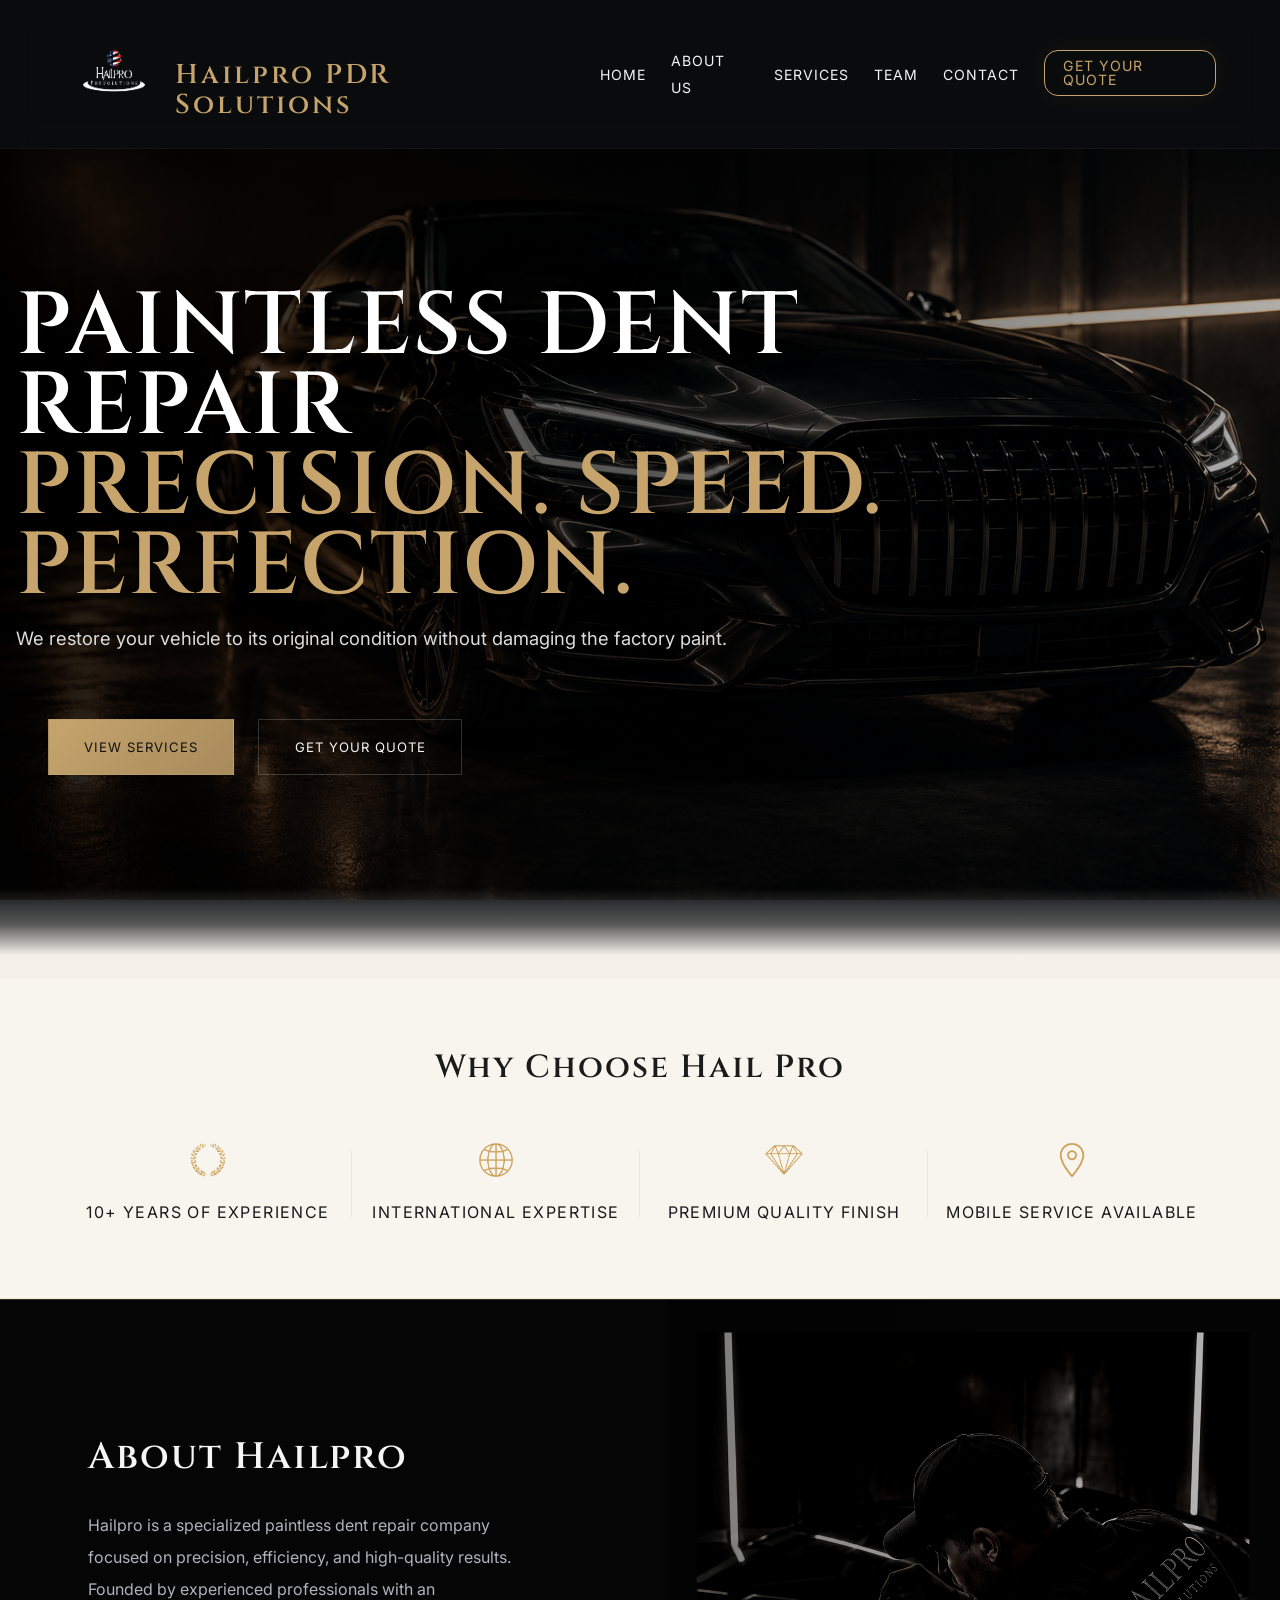
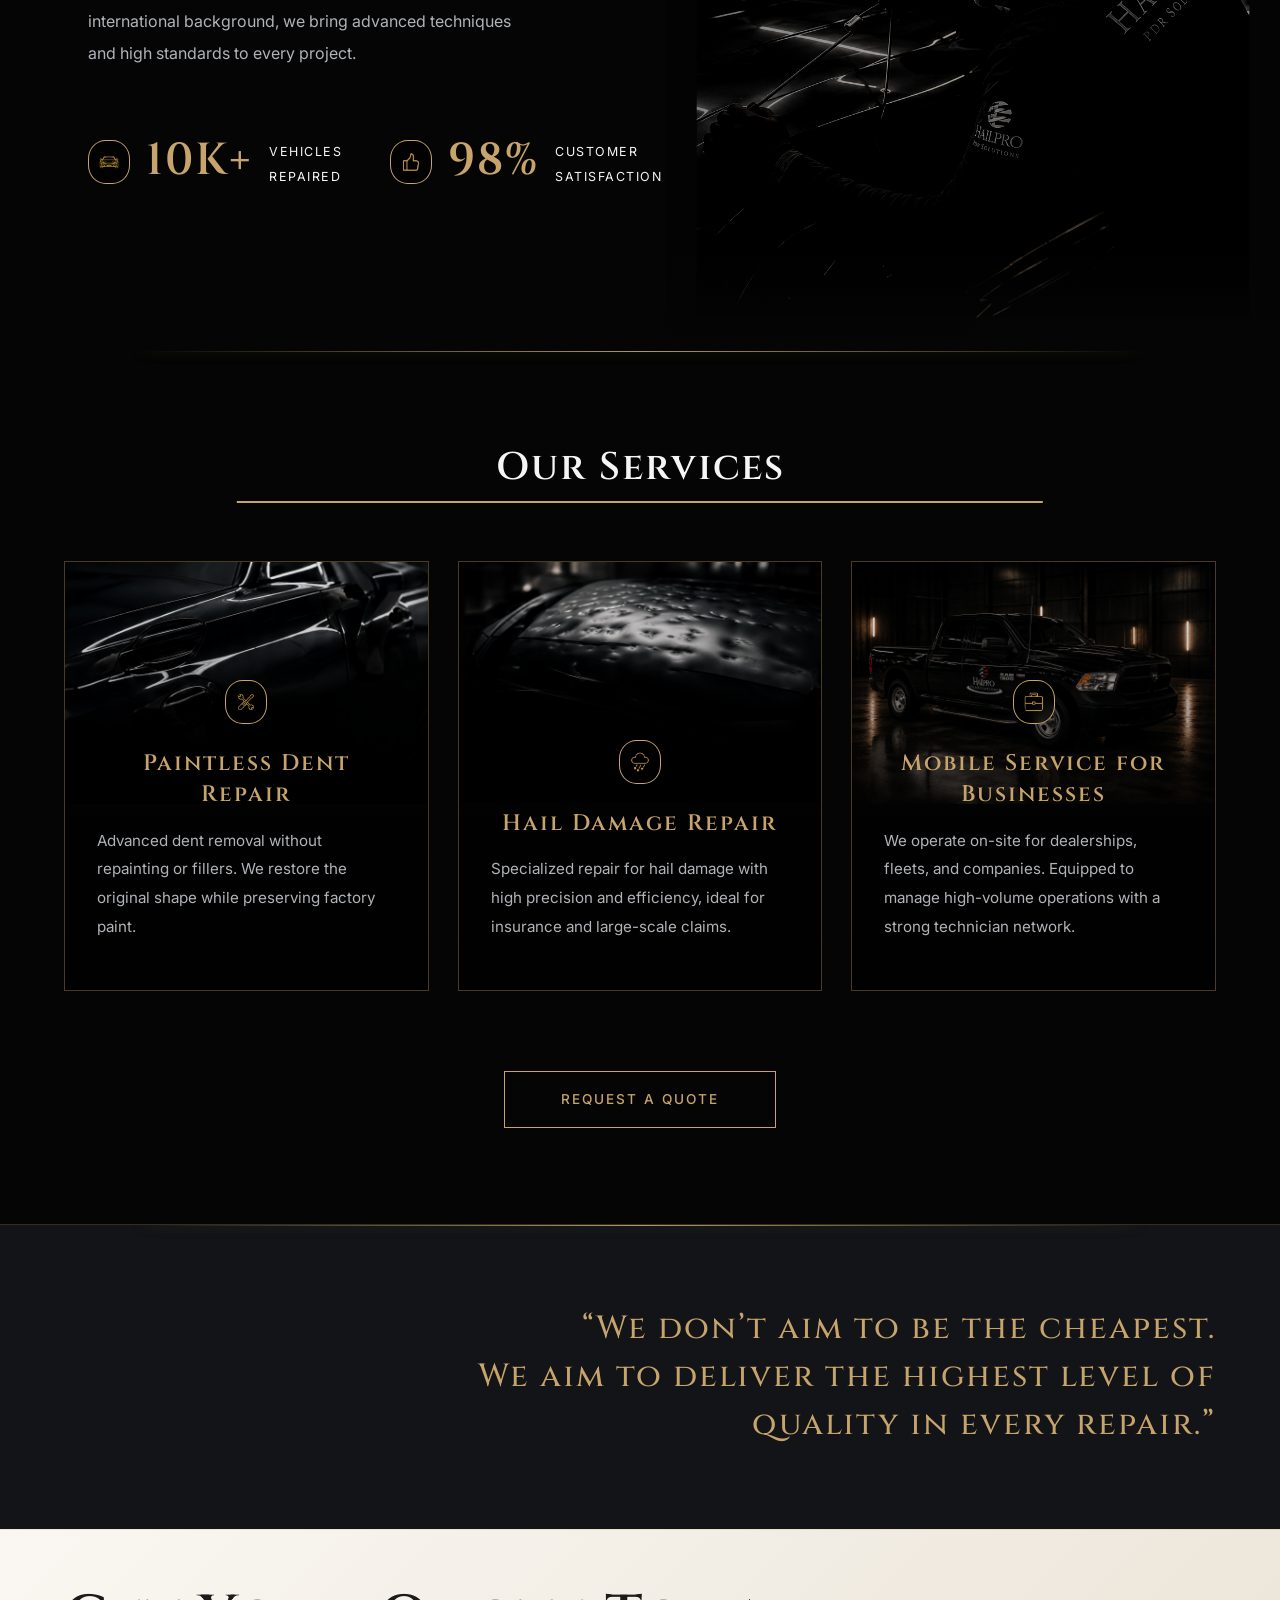
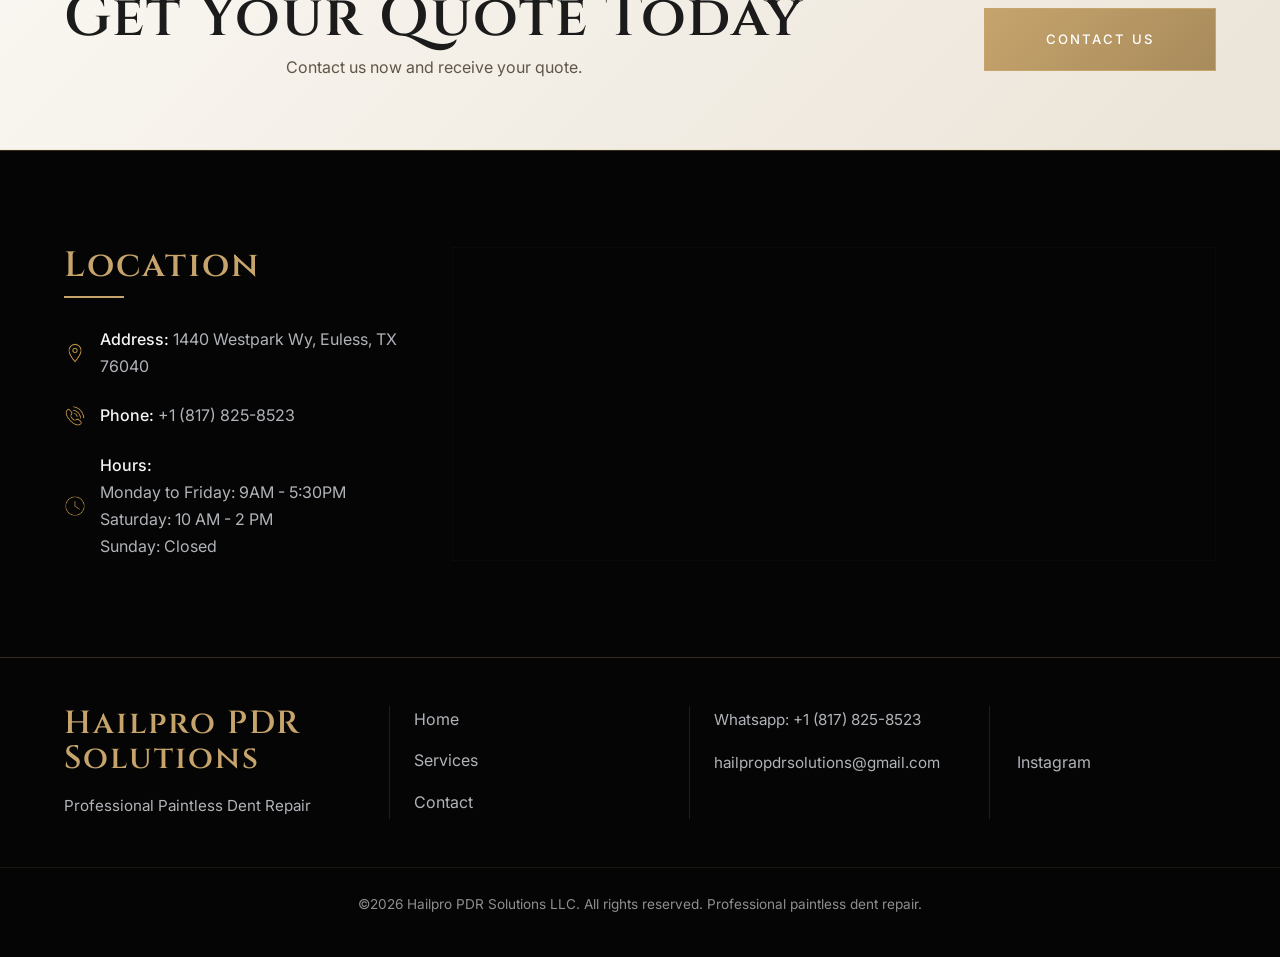
==== commit e7065cef: "update" ====
--- a/index.html
+++ b/index.html
@@ -28,9 +28,11 @@
 
             <ul class="nav-menu" id="nav-menu">
 
-                <button class="close-menu" id="close-menu" aria-label="Close-menu">
-                    <i class="bi bi-x-lg"></i>
-                </button>
+                <li class="menu-close-item">
+                    <button class="close-menu" id="close-menu" aria-label="Close-menu">
+                        <i class="bi bi-x-lg"></i>
+                    </button>
+                </li>
 
                 <li><a href="index.html">Home</a></li>
 
--- a/style.css
+++ b/style.css
@@ -4460,7 +4460,7 @@
         right: 0;
 
         width: 290px;
-        height: 100vh;
+        height: 100dvh;
 
         padding: 2rem;
 
@@ -4516,18 +4516,20 @@
     }
 
     .dropdown {
-        display: flex;
-        align-items: center;
-        justify-content: space-between;
-        width: 100%;
+        position: relative;
     }
 
     .dropdown > a {
         flex: 1;
+        width: 100%;
         padding: 1rem 0;
     }
 
     .dropdown-toggle {
+        position: absolute;
+        top: 50%;
+        right: 0;
+
         background: none;
         border: none;
 
@@ -4555,7 +4557,7 @@
         right: 0;
 
         width: 290px;
-        height: 100vh;
+        height: 100dvh;
 
         background: #050505;
 
@@ -4577,7 +4579,7 @@
     }
 
     .dropdown.active .dropdown-menu {
-        transform: translate(0);
+        transform: translateX(0);
         opacity: 1;
         visibility: visible;
     }
@@ -4592,7 +4594,7 @@
     .dropdown-back-btn {
         display: flex;
         align-items: center;
-        gap: 6rem;
+        gap: .8rem;
 
         width: 100%;
 
